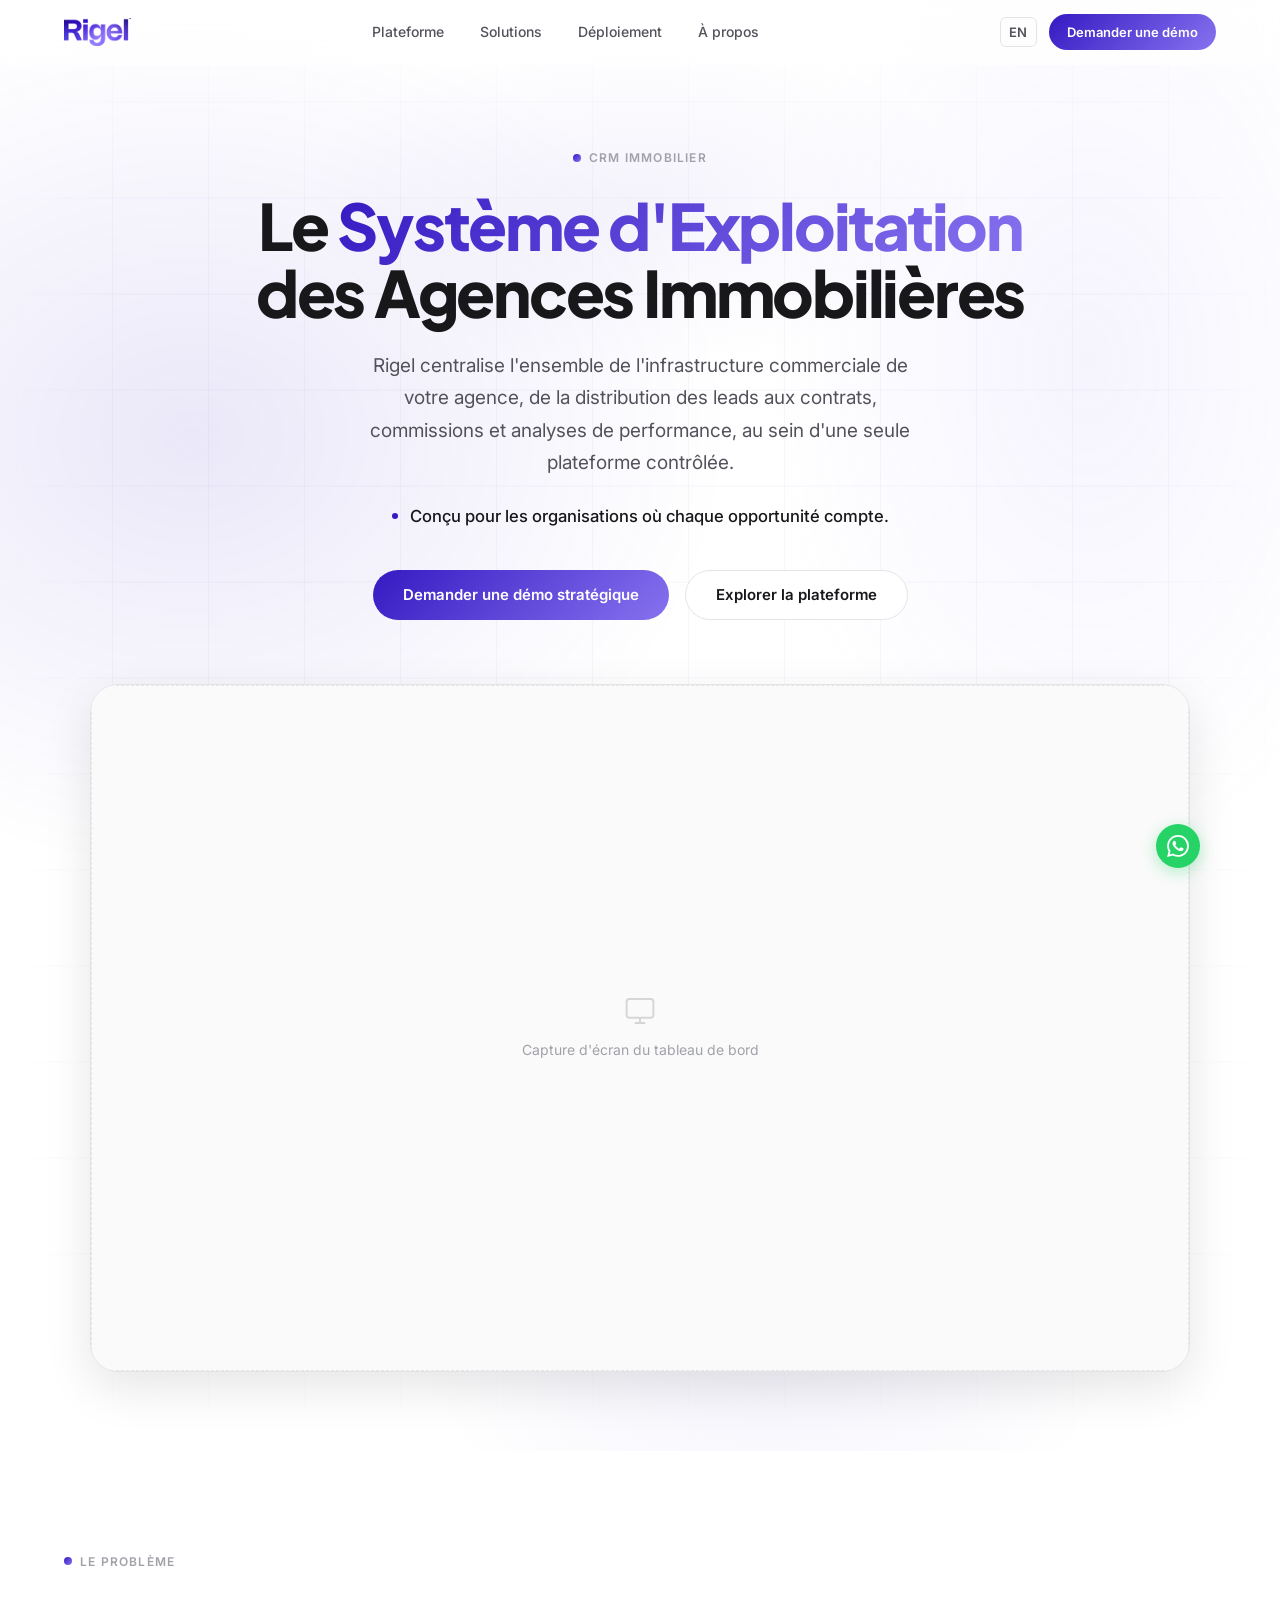
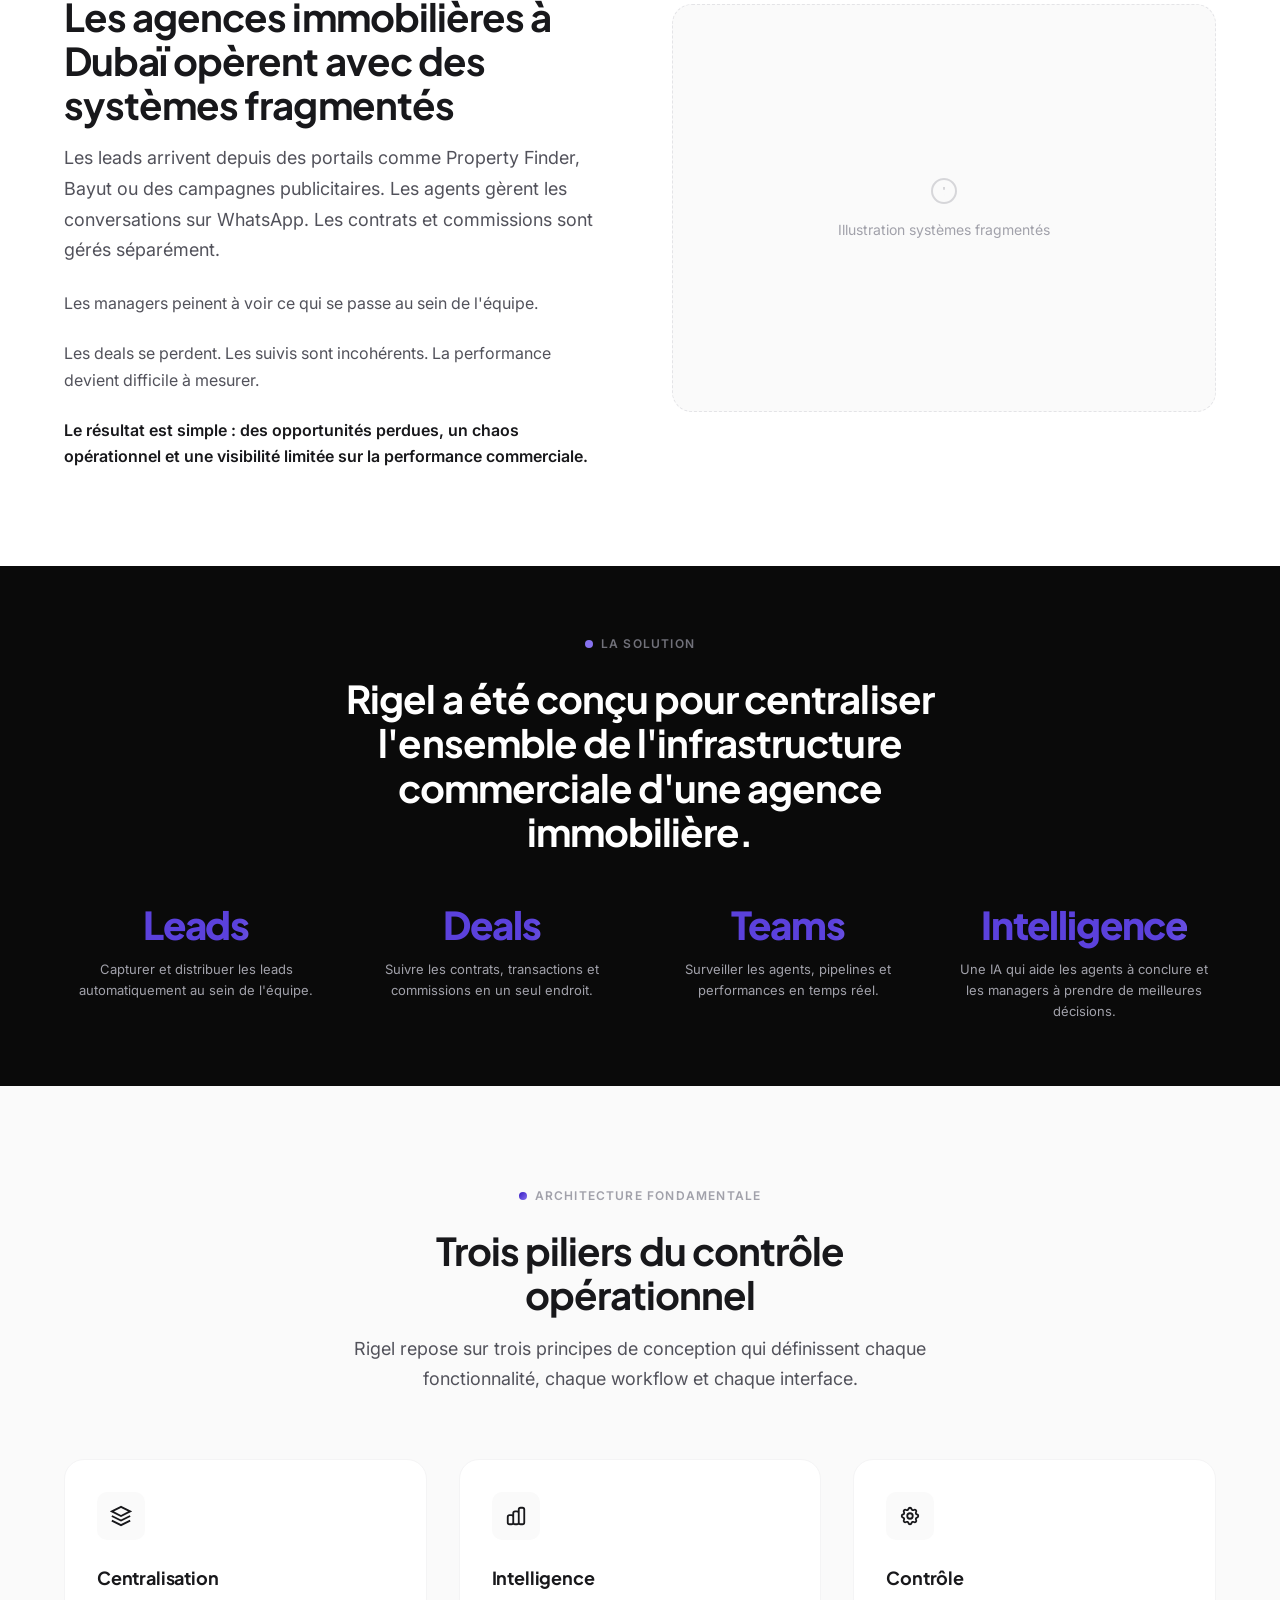
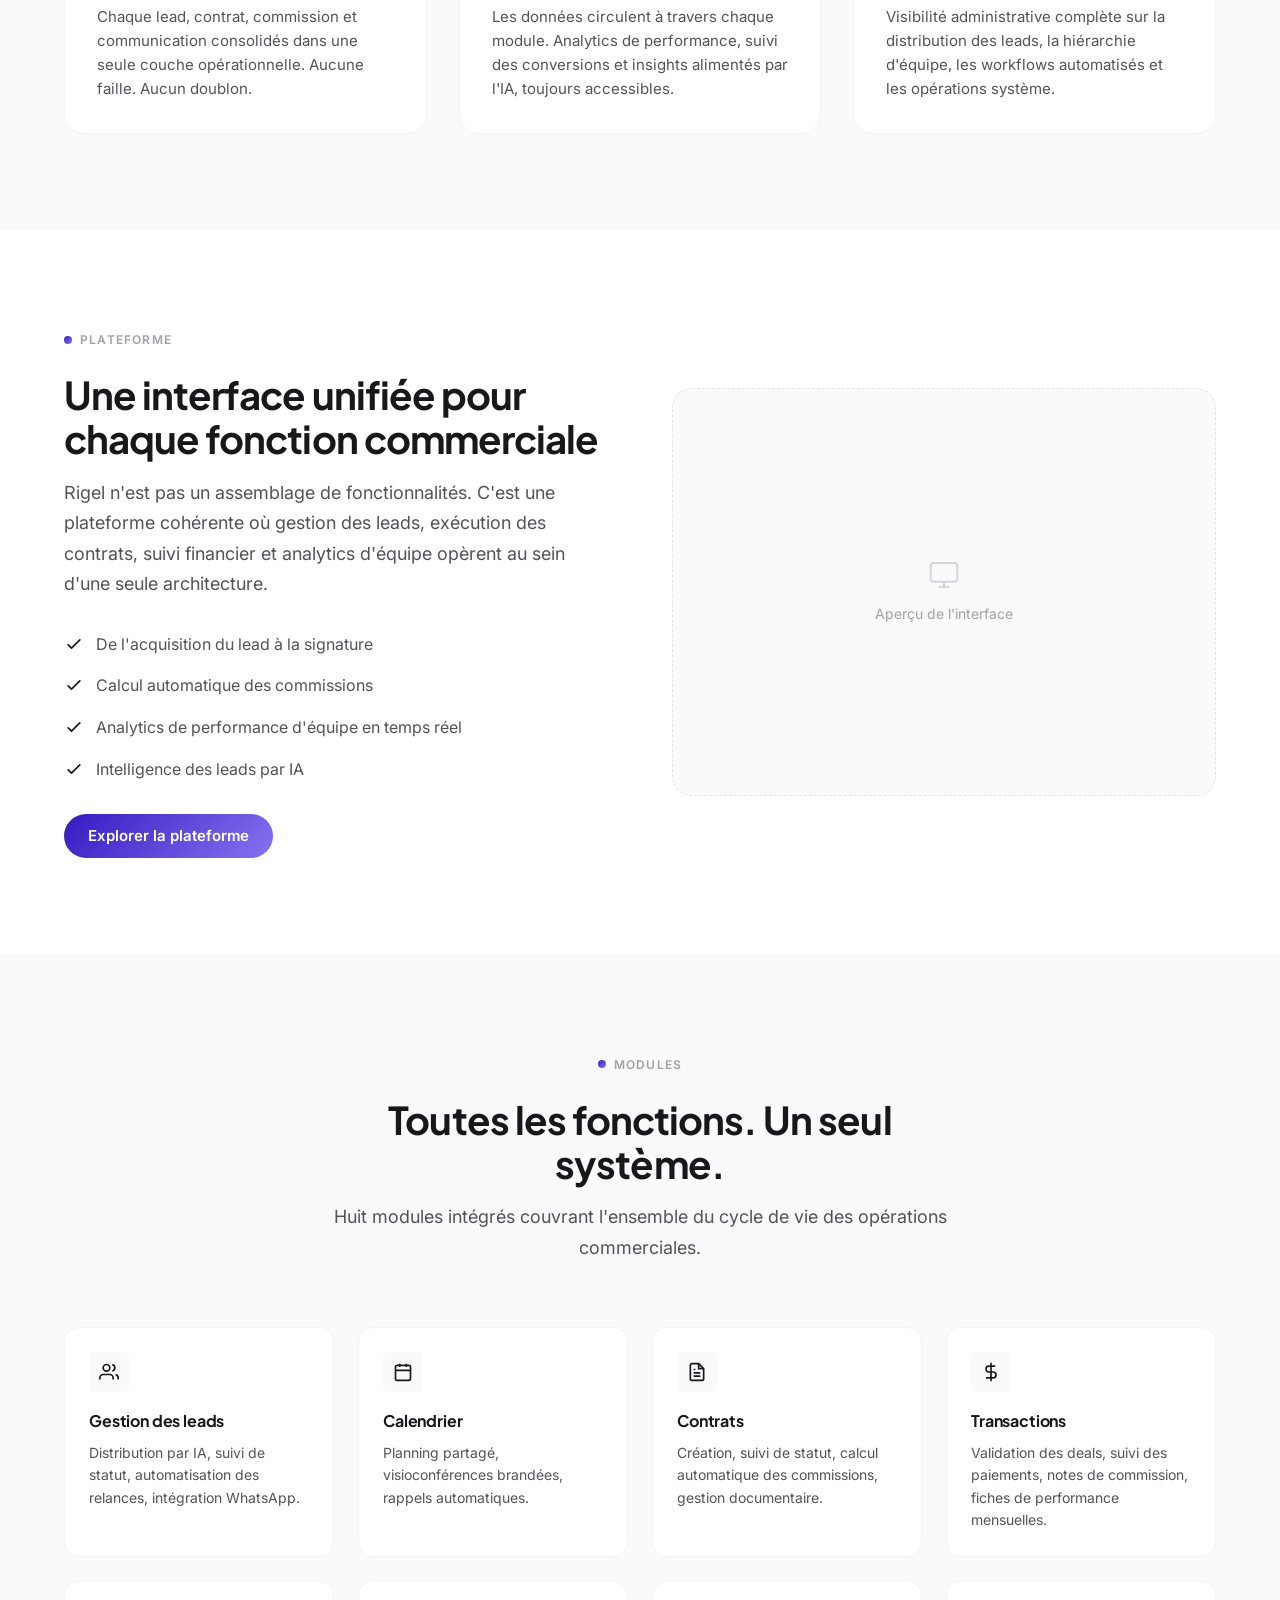
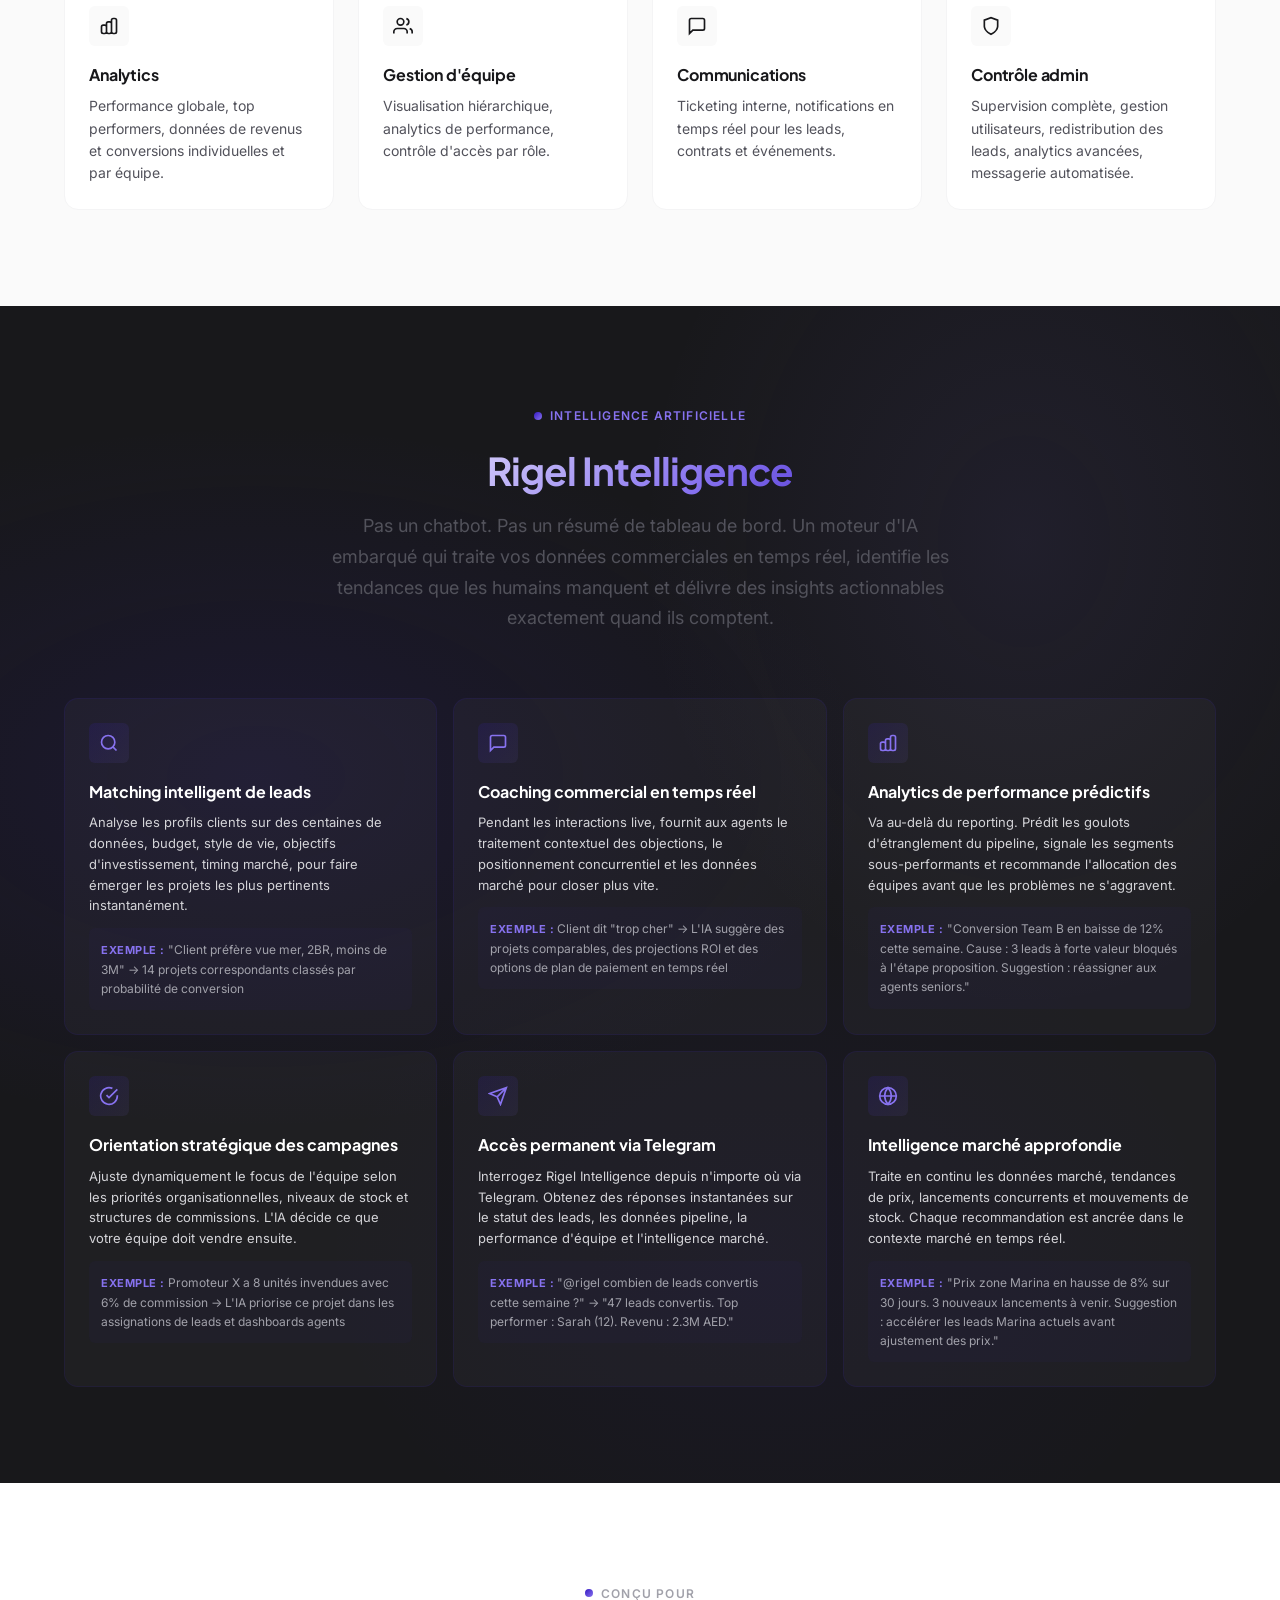
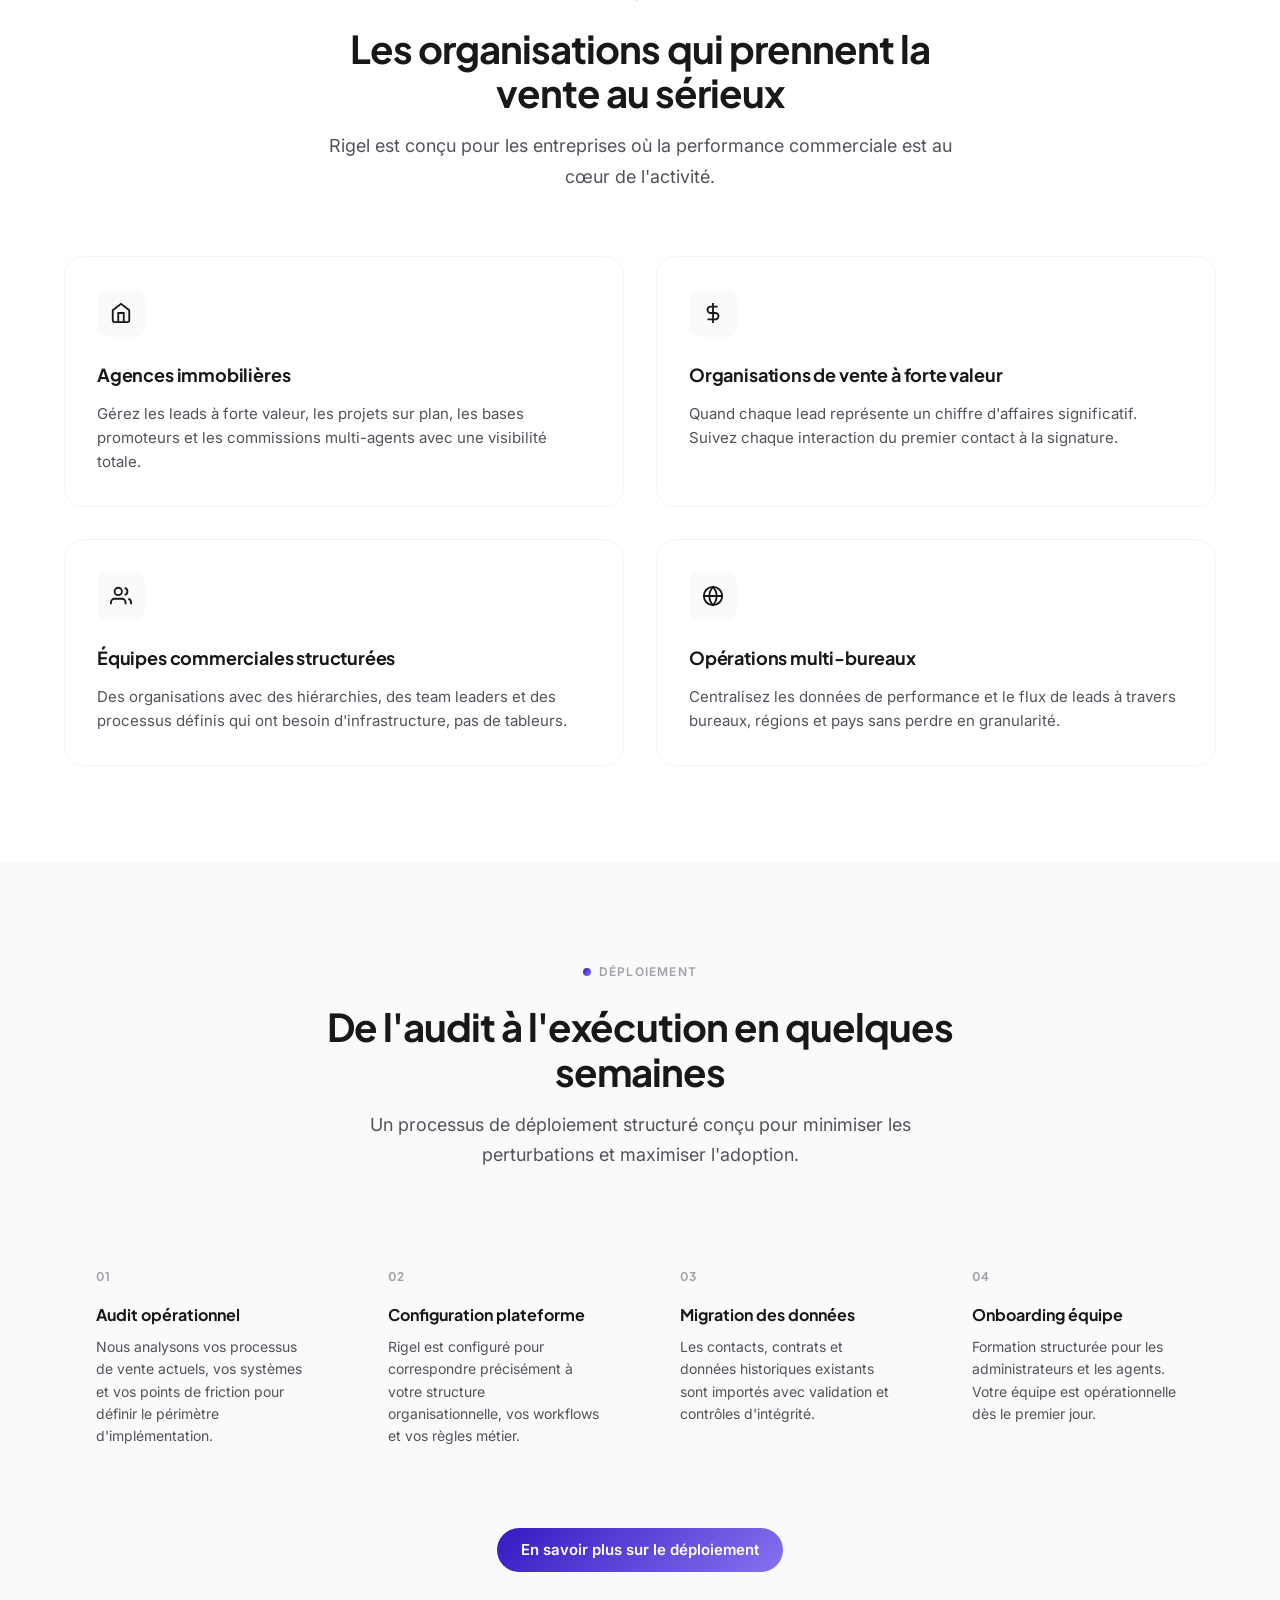
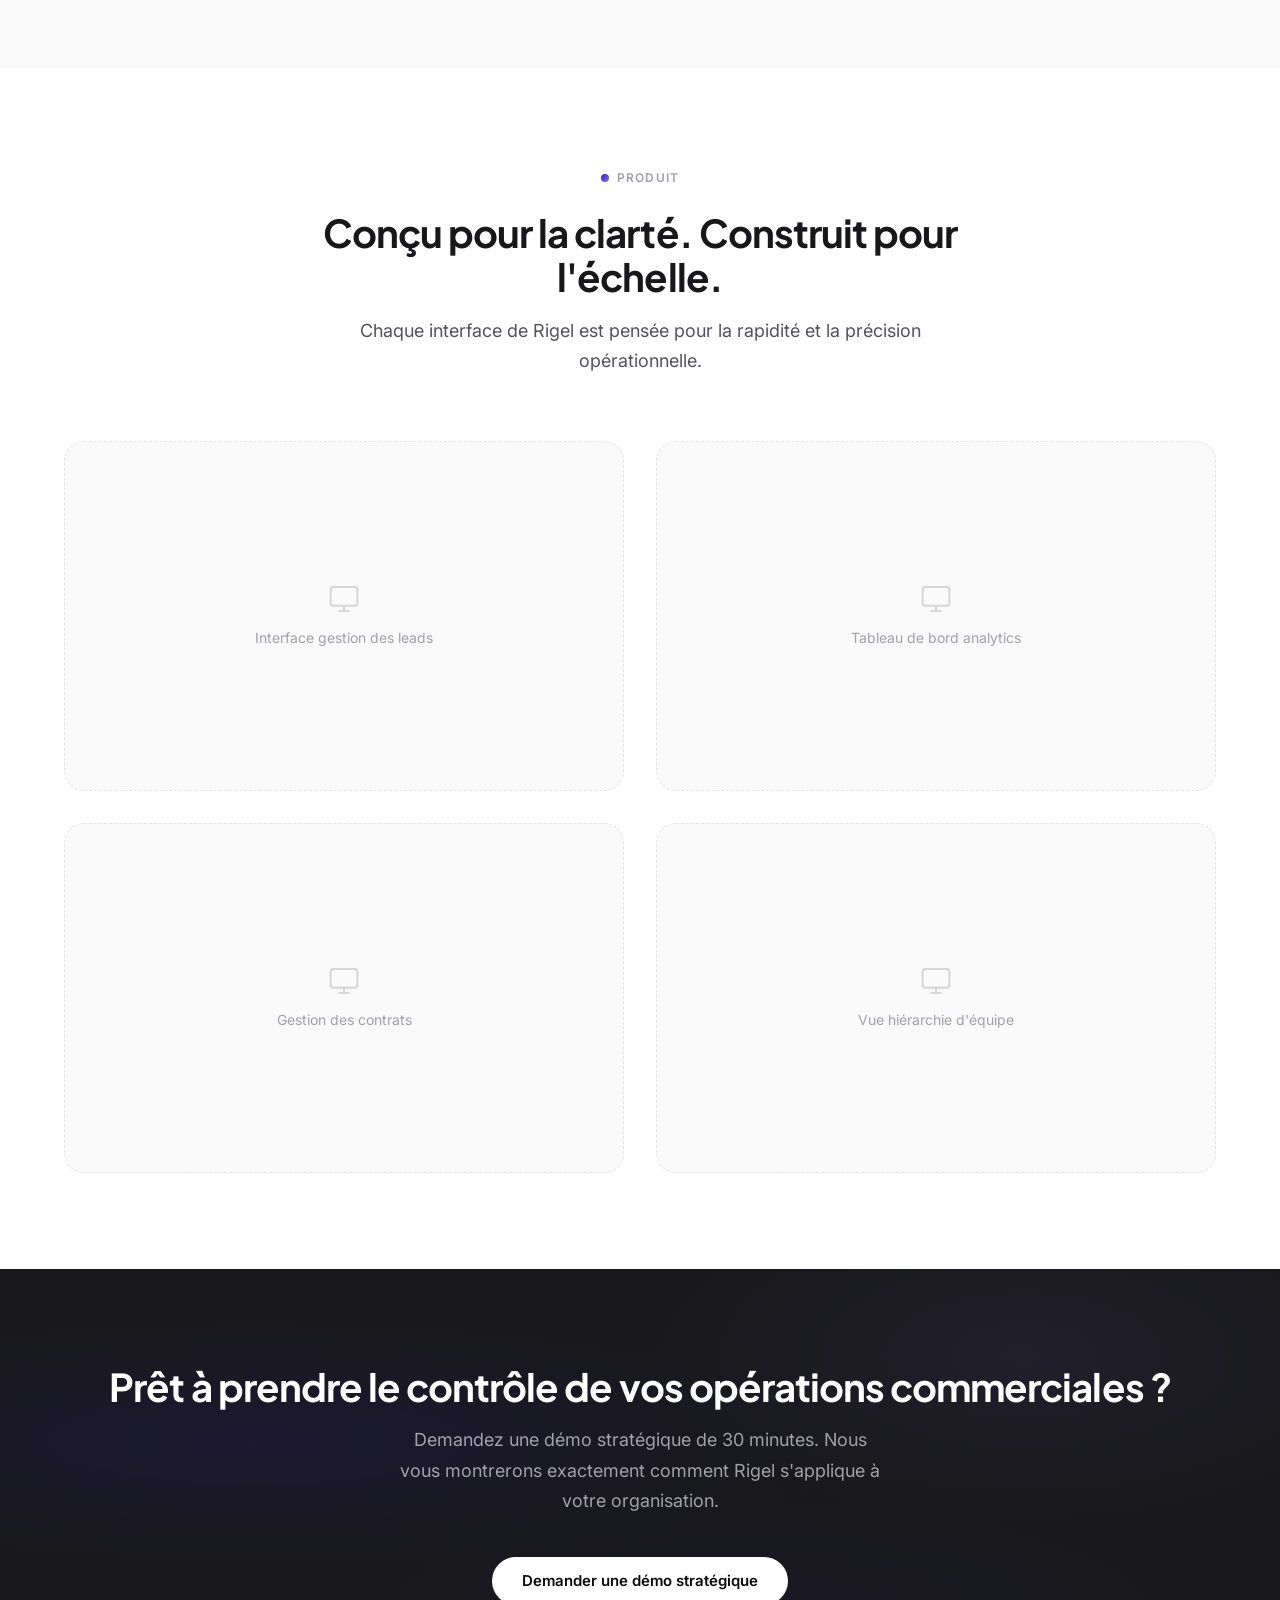
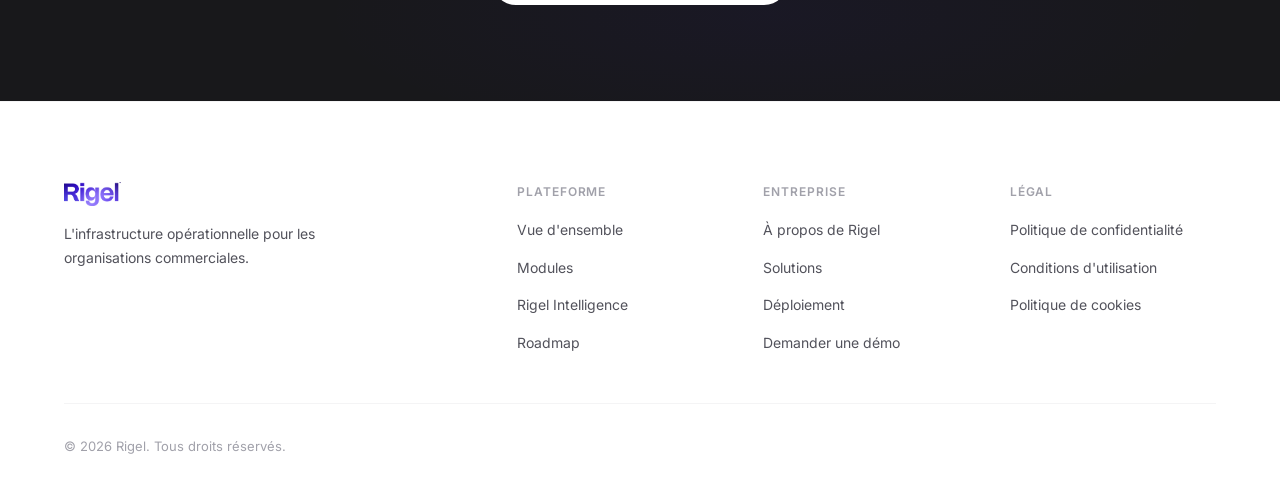
==== fr/index.html @ 0160a2c1 "Initial commit: Rigel CRM website (EN + FR)" ====
<!DOCTYPE html>
<html lang="fr">
<head>
  <meta charset="UTF-8">
  <meta name="viewport" content="width=device-width, initial-scale=1.0">
  <meta name="description" content="Rigel, L'infrastructure opérationnelle pour les organisations commerciales. Centralisez leads, contrats, analytics et performance d'équipe.">
  <meta name="theme-color" content="#0A0A0A">
  <meta property="og:title" content="Rigel, Plateforme d'opérations commerciales">
  <meta property="og:description" content="Le système d'exploitation des équipes commerciales. Centralisez leads, contrats, analytics et performance d'équipe.">
  <meta property="og:type" content="website">
  <meta property="og:url" content="https://rigel.io/fr/">
  <meta property="og:image" content="https://rigel.io/assets/images/og-image.png">
  <meta name="twitter:card" content="summary_large_image">
  <link rel="canonical" href="https://rigel.io/fr/">
  <link rel="alternate" hreflang="en" href="https://rigel.io/">
  <link rel="alternate" hreflang="fr" href="https://rigel.io/fr/">
  <title>Rigel, Plateforme d'opérations commerciales</title>
  <link rel="icon" href="../assets/images/favicon.svg" type="image/svg+xml">
  <link rel="preconnect" href="https://fonts.googleapis.com">
  <link rel="preconnect" href="https://fonts.gstatic.com" crossorigin>
  <link href="https://fonts.googleapis.com/css2?family=Inter:wght@300;400;500;600;700&family=Plus+Jakarta+Sans:wght@500;600;700;800&display=swap" rel="stylesheet">
  <link rel="stylesheet" href="../css/styles.css">
</head>
<body>

  <a href="#main" class="skip-link">Aller au contenu</a>
  <div class="scroll-progress" aria-hidden="true"></div>

  <nav class="nav">
    <div class="nav__inner">
      <a href="index.html" class="nav__logo">
        <img src="../assets/images/logo-rigel.png" alt="Rigel" class="nav__logo-img">
      </a>
      <div class="nav__links">
        <a href="platform.html" class="nav__link">Plateforme</a>
        <a href="solutions.html" class="nav__link">Solutions</a>
        <a href="deployment.html" class="nav__link">Déploiement</a>
        <a href="about.html" class="nav__link">À propos</a>
      </div>
      <div class="nav__actions">
        <a href="../index.html" class="nav__lang" aria-label="English">EN</a>
        <a href="demo.html" class="btn btn--primary btn--sm">Demander une démo</a>
        <button class="nav__burger" aria-label="Menu">
          <span></span><span></span><span></span>
        </button>
      </div>
    </div>
    <div class="nav__mobile">
      <a href="index.html" class="nav__mobile-link">Accueil</a>
      <a href="platform.html" class="nav__mobile-link">Plateforme</a>
      <a href="solutions.html" class="nav__mobile-link">Solutions</a>
      <a href="deployment.html" class="nav__mobile-link">Déploiement</a>
      <a href="about.html" class="nav__mobile-link">À propos</a>
      <div class="nav__mobile-actions">
        <a href="../index.html" class="btn btn--outline btn--full">English</a>
        <a href="demo.html" class="btn btn--primary btn--full">Demander une démo</a>
      </div>
    </div>
  </nav>

  <main id="main">

  <section class="hero">
    <div class="container">
      <div class="tag fade-in">CRM Immobilier</div>
      <h1 class="t-display hero__title fade-in">Le <span class="text-gradient">Système d'Exploitation</span><br>des Agences Immobilières</h1>
      <p class="hero__subtitle fade-in">Rigel centralise l'ensemble de l'infrastructure commerciale de votre agence, de la distribution des leads aux contrats, commissions et analyses de performance, au sein d'une seule plateforme contrôlée.</p>
      <ul class="hero__points fade-in">
        <li>Conçu pour les organisations où chaque opportunité compte.</li>
      </ul>
      <div class="hero__actions fade-in">
        <a href="demo.html" class="btn btn--primary btn--lg">Demander une démo stratégique</a>
        <a href="platform.html" class="btn btn--outline btn--lg">Explorer la plateforme</a>
      </div>
      <div class="hero__visual fade-in">
        <div class="visual-placeholder">
          <svg fill="none" stroke="currentColor" stroke-width="1.5" viewBox="0 0 24 24"><rect x="2" y="3" width="20" height="14" rx="2"/><path d="M8 21h8M12 17v4"/></svg>
          <span>Capture d'écran du tableau de bord</span>
        </div>
      </div>
    </div>
  </section>

  <section class="section">
    <div class="container">
      <div class="split">
        <div class="split__content fade-in-left">
          <div class="tag">Le problème</div>
          <h2 class="t-h2 mb-4">Les agences immobilières à Dubaï opèrent avec des systèmes fragmentés</h2>
          <p class="t-body-lg mb-6">Les leads arrivent depuis des portails comme Property Finder, Bayut ou des campagnes publicitaires. Les agents gèrent les conversations sur WhatsApp. Les contrats et commissions sont gérés séparément.</p>
          <p class="t-body mb-6">Les managers peinent à voir ce qui se passe au sein de l'équipe.</p>
          <p class="t-body mb-6">Les deals se perdent. Les suivis sont incohérents. La performance devient difficile à mesurer.</p>
          <p class="t-body" style="font-weight:600;color:var(--text-primary);">Le résultat est simple : des opportunités perdues, un chaos opérationnel et une visibilité limitée sur la performance commerciale.</p>
        </div>
        <div class="split__media fade-in-right">
          <div class="visual-placeholder" style="aspect-ratio:4/3;">
            <svg fill="none" stroke="currentColor" stroke-width="1.5" viewBox="0 0 24 24"><path d="M12 9v2m0 4h.01M21 12a9 9 0 11-18 0 9 9 0 0118 0z"/></svg>
            <span>Illustration systèmes fragmentés</span>
          </div>
        </div>
      </div>
    </div>
  </section>

  <section class="section section--dark" style="padding-top:var(--s-16);padding-bottom:var(--s-16);">
    <div class="container">
      <div class="section-header section-header--center fade-in-blur" style="margin-bottom:var(--s-10);">
        <div class="tag" style="justify-content:center;">La solution</div>
        <h2 class="t-h2" style="color:var(--white);">Rigel a été conçu pour centraliser l'ensemble de l'infrastructure commerciale d'une agence immobilière.</h2>
      </div>
      <div class="stats fade-in">
        <div class="stats__item">
          <span class="stats__number">Leads</span>
          <span class="stats__label">Capturer et distribuer les leads automatiquement au sein de l'équipe.</span>
        </div>
        <div class="stats__item">
          <span class="stats__number">Deals</span>
          <span class="stats__label">Suivre les contrats, transactions et commissions en un seul endroit.</span>
        </div>
        <div class="stats__item">
          <span class="stats__number">Teams</span>
          <span class="stats__label">Surveiller les agents, pipelines et performances en temps réel.</span>
        </div>
        <div class="stats__item">
          <span class="stats__number">Intelligence</span>
          <span class="stats__label">Une IA qui aide les agents à conclure et les managers à prendre de meilleures décisions.</span>
        </div>
      </div>
    </div>
  </section>

  <section class="section section--soft">
    <div class="container">
      <div class="section-header section-header--center fade-in-blur">
        <div class="tag" style="justify-content:center;">Architecture fondamentale</div>
        <h2 class="t-h2">Trois piliers du contrôle opérationnel</h2>
        <p class="t-body-lg">Rigel repose sur trois principes de conception qui définissent chaque fonctionnalité, chaque workflow et chaque interface.</p>
      </div>
      <div class="grid grid--3 stagger-children">
        <div class="card fade-in-delay-1">
          <div class="card__icon">
            <svg fill="none" stroke="currentColor" stroke-width="2" viewBox="0 0 24 24"><path d="M12 2L2 7l10 5 10-5-10-5zM2 17l10 5 10-5M2 12l10 5 10-5"/></svg>
          </div>
          <h3 class="card__title">Centralisation</h3>
          <p class="card__text">Chaque lead, contrat, commission et communication consolidés dans une seule couche opérationnelle. Aucune faille. Aucun doublon.</p>
        </div>
        <div class="card fade-in-delay-2">
          <div class="card__icon">
            <svg fill="none" stroke="currentColor" stroke-width="2" viewBox="0 0 24 24"><path d="M9 19v-6a2 2 0 00-2-2H5a2 2 0 00-2 2v6a2 2 0 002 2h2a2 2 0 002-2zm0 0V9a2 2 0 012-2h2a2 2 0 012 2v10m-6 0a2 2 0 002 2h2a2 2 0 002-2m0 0V5a2 2 0 012-2h2a2 2 0 012 2v14a2 2 0 01-2 2h-2a2 2 0 01-2-2z"/></svg>
          </div>
          <h3 class="card__title">Intelligence</h3>
          <p class="card__text">Les données circulent à travers chaque module. Analytics de performance, suivi des conversions et insights alimentés par l'IA, toujours accessibles.</p>
        </div>
        <div class="card fade-in-delay-3">
          <div class="card__icon">
            <svg fill="none" stroke="currentColor" stroke-width="2" viewBox="0 0 24 24"><path d="M10.325 4.317c.426-1.756 2.924-1.756 3.35 0a1.724 1.724 0 002.573 1.066c1.543-.94 3.31.826 2.37 2.37a1.724 1.724 0 001.066 2.573c1.756.426 1.756 2.924 0 3.35a1.724 1.724 0 00-1.066 2.573c.94 1.543-.826 3.31-2.37 2.37a1.724 1.724 0 00-2.573 1.066c-.426 1.756-2.924 1.756-3.35 0a1.724 1.724 0 00-2.573-1.066c-1.543.94-3.31-.826-2.37-2.37a1.724 1.724 0 00-1.066-2.573c-1.756-.426-1.756-2.924 0-3.35a1.724 1.724 0 001.066-2.573c-.94-1.543.826-3.31 2.37-2.37.996.608 2.296.07 2.572-1.065z"/><circle cx="12" cy="12" r="3"/></svg>
          </div>
          <h3 class="card__title">Contrôle</h3>
          <p class="card__text">Visibilité administrative complète sur la distribution des leads, la hiérarchie d'équipe, les workflows automatisés et les opérations système.</p>
        </div>
      </div>
    </div>
  </section>

  <section class="section">
    <div class="container">
      <div class="split split--reverse">
        <div class="split__content fade-in-right">
          <div class="tag">Plateforme</div>
          <h2 class="t-h2 mb-4">Une interface unifiée pour chaque fonction commerciale</h2>
          <p class="t-body-lg mb-8">Rigel n'est pas un assemblage de fonctionnalités. C'est une plateforme cohérente où gestion des leads, exécution des contrats, suivi financier et analytics d'équipe opèrent au sein d'une seule architecture.</p>
          <ul class="feature-list">
            <li><svg class="feature-list__check" fill="none" stroke="currentColor" viewBox="0 0 24 24"><path stroke-linecap="round" stroke-linejoin="round" stroke-width="2" d="M5 13l4 4L19 7"/></svg>De l'acquisition du lead à la signature</li>
            <li><svg class="feature-list__check" fill="none" stroke="currentColor" viewBox="0 0 24 24"><path stroke-linecap="round" stroke-linejoin="round" stroke-width="2" d="M5 13l4 4L19 7"/></svg>Calcul automatique des commissions</li>
            <li><svg class="feature-list__check" fill="none" stroke="currentColor" viewBox="0 0 24 24"><path stroke-linecap="round" stroke-linejoin="round" stroke-width="2" d="M5 13l4 4L19 7"/></svg>Analytics de performance d'équipe en temps réel</li>
            <li><svg class="feature-list__check" fill="none" stroke="currentColor" viewBox="0 0 24 24"><path stroke-linecap="round" stroke-linejoin="round" stroke-width="2" d="M5 13l4 4L19 7"/></svg>Intelligence des leads par IA</li>
          </ul>
          <div class="mt-8">
            <a href="platform.html" class="btn btn--primary">Explorer la plateforme</a>
          </div>
        </div>
        <div class="split__media fade-in-left">
          <div class="visual-placeholder" style="aspect-ratio:4/3;">
            <svg fill="none" stroke="currentColor" stroke-width="1.5" viewBox="0 0 24 24"><rect x="2" y="3" width="20" height="14" rx="2"/><path d="M8 21h8M12 17v4"/></svg>
            <span>Aperçu de l'interface</span>
          </div>
        </div>
      </div>
    </div>
  </section>

  <section class="section section--soft">
    <div class="container">
      <div class="section-header section-header--center fade-in-blur">
        <div class="tag" style="justify-content:center;">Modules</div>
        <h2 class="t-h2">Toutes les fonctions. Un seul système.</h2>
        <p class="t-body-lg">Huit modules intégrés couvrant l'ensemble du cycle de vie des opérations commerciales.</p>
      </div>
      <div class="grid grid--4 stagger-children">
        <div class="module-card">
          <div class="module-card__icon"><svg fill="none" stroke="currentColor" stroke-width="2" viewBox="0 0 24 24"><path d="M17 21v-2a4 4 0 00-4-4H5a4 4 0 00-4 4v2"/><circle cx="9" cy="7" r="4"/><path d="M23 21v-2a4 4 0 00-3-3.87M16 3.13a4 4 0 010 7.75"/></svg></div>
          <h4 class="module-card__title">Gestion des leads</h4>
          <p class="module-card__text">Distribution par IA, suivi de statut, automatisation des relances, intégration WhatsApp.</p>
        </div>
        <div class="module-card">
          <div class="module-card__icon"><svg fill="none" stroke="currentColor" stroke-width="2" viewBox="0 0 24 24"><rect x="3" y="4" width="18" height="18" rx="2"/><path d="M16 2v4M8 2v4M3 10h18"/></svg></div>
          <h4 class="module-card__title">Calendrier</h4>
          <p class="module-card__text">Planning partagé, visioconférences brandées, rappels automatiques.</p>
        </div>
        <div class="module-card">
          <div class="module-card__icon"><svg fill="none" stroke="currentColor" stroke-width="2" viewBox="0 0 24 24"><path d="M14 2H6a2 2 0 00-2 2v16a2 2 0 002 2h12a2 2 0 002-2V8z"/><path d="M14 2v6h6M16 13H8M16 17H8M10 9H8"/></svg></div>
          <h4 class="module-card__title">Contrats</h4>
          <p class="module-card__text">Création, suivi de statut, calcul automatique des commissions, gestion documentaire.</p>
        </div>
        <div class="module-card">
          <div class="module-card__icon"><svg fill="none" stroke="currentColor" stroke-width="2" viewBox="0 0 24 24"><path d="M12 1v22M17 5H9.5a3.5 3.5 0 000 7h5a3.5 3.5 0 010 7H6"/></svg></div>
          <h4 class="module-card__title">Transactions</h4>
          <p class="module-card__text">Validation des deals, suivi des paiements, notes de commission, fiches de performance mensuelles.</p>
        </div>
        <div class="module-card">
          <div class="module-card__icon"><svg fill="none" stroke="currentColor" stroke-width="2" viewBox="0 0 24 24"><path d="M9 19v-6a2 2 0 00-2-2H5a2 2 0 00-2 2v6a2 2 0 002 2h2a2 2 0 002-2zm0 0V9a2 2 0 012-2h2a2 2 0 012 2v10m-6 0a2 2 0 002 2h2a2 2 0 002-2m0 0V5a2 2 0 012-2h2a2 2 0 012 2v14a2 2 0 01-2 2h-2a2 2 0 01-2-2z"/></svg></div>
          <h4 class="module-card__title">Analytics</h4>
          <p class="module-card__text">Performance globale, top performers, données de revenus et conversions individuelles et par équipe.</p>
        </div>
        <div class="module-card">
          <div class="module-card__icon"><svg fill="none" stroke="currentColor" stroke-width="2" viewBox="0 0 24 24"><path d="M17 21v-2a4 4 0 00-4-4H5a4 4 0 00-4 4v2"/><circle cx="9" cy="7" r="4"/><path d="M23 21v-2a4 4 0 00-3-3.87M16 3.13a4 4 0 010 7.75"/></svg></div>
          <h4 class="module-card__title">Gestion d'équipe</h4>
          <p class="module-card__text">Visualisation hiérarchique, analytics de performance, contrôle d'accès par rôle.</p>
        </div>
        <div class="module-card">
          <div class="module-card__icon"><svg fill="none" stroke="currentColor" stroke-width="2" viewBox="0 0 24 24"><path d="M21 15a2 2 0 01-2 2H7l-4 4V5a2 2 0 012-2h14a2 2 0 012 2z"/></svg></div>
          <h4 class="module-card__title">Communications</h4>
          <p class="module-card__text">Ticketing interne, notifications en temps réel pour les leads, contrats et événements.</p>
        </div>
        <div class="module-card">
          <div class="module-card__icon"><svg fill="none" stroke="currentColor" stroke-width="2" viewBox="0 0 24 24"><path d="M12 22s8-4 8-10V5l-8-3-8 3v7c0 6 8 10 8 10z"/></svg></div>
          <h4 class="module-card__title">Contrôle admin</h4>
          <p class="module-card__text">Supervision complète, gestion utilisateurs, redistribution des leads, analytics avancées, messagerie automatisée.</p>
        </div>
      </div>
    </div>
  </section>

  <!-- ========== 6. AI, RIGEL INTELLIGENCE ========== -->
  <section class="section ai-section">
    <div class="ai-section__glow" aria-hidden="true"></div>
    <div class="container">
      <div class="section-header section-header--center fade-in-blur">
        <div class="tag tag--ai" style="justify-content:center;">Intelligence artificielle</div>
        <h2 class="t-h2 ai-title">Rigel Intelligence</h2>
        <p class="t-body-lg" style="max-width:640px;margin-inline:auto;">Pas un chatbot. Pas un résumé de tableau de bord. Un moteur d'IA embarqué qui traite vos données commerciales en temps réel, identifie les tendances que les humains manquent et délivre des insights actionnables exactement quand ils comptent.</p>
      </div>

      <!-- Capacités IA -->
      <div class="ai-grid stagger-children">
        <div class="ai-card">
          <div class="ai-card__icon">
            <svg fill="none" stroke="currentColor" stroke-width="2" viewBox="0 0 24 24"><circle cx="11" cy="11" r="8"/><path d="M21 21l-4.35-4.35"/></svg>
          </div>
          <h4 class="ai-card__title">Matching intelligent de leads</h4>
          <p class="ai-card__text">Analyse les profils clients sur des centaines de données, budget, style de vie, objectifs d'investissement, timing marché, pour faire émerger les projets les plus pertinents instantanément.</p>
          <div class="ai-card__example">
            <span>Exemple :</span> "Client préfère vue mer, 2BR, moins de 3M" → 14 projets correspondants classés par probabilité de conversion
          </div>
        </div>
        <div class="ai-card">
          <div class="ai-card__icon">
            <svg fill="none" stroke="currentColor" stroke-width="2" viewBox="0 0 24 24"><path d="M21 15a2 2 0 01-2 2H7l-4 4V5a2 2 0 012-2h14a2 2 0 012 2z"/></svg>
          </div>
          <h4 class="ai-card__title">Coaching commercial en temps réel</h4>
          <p class="ai-card__text">Pendant les interactions live, fournit aux agents le traitement contextuel des objections, le positionnement concurrentiel et les données marché pour closer plus vite.</p>
          <div class="ai-card__example">
            <span>Exemple :</span> Client dit "trop cher" → L'IA suggère des projets comparables, des projections ROI et des options de plan de paiement en temps réel
          </div>
        </div>
        <div class="ai-card">
          <div class="ai-card__icon">
            <svg fill="none" stroke="currentColor" stroke-width="2" viewBox="0 0 24 24"><path d="M9 19v-6a2 2 0 00-2-2H5a2 2 0 00-2 2v6a2 2 0 002 2h2a2 2 0 002-2zm0 0V9a2 2 0 012-2h2a2 2 0 012 2v10m-6 0a2 2 0 002 2h2a2 2 0 002-2m0 0V5a2 2 0 012-2h2a2 2 0 012 2v14a2 2 0 01-2 2h-2a2 2 0 01-2-2z"/></svg>
          </div>
          <h4 class="ai-card__title">Analytics de performance prédictifs</h4>
          <p class="ai-card__text">Va au-delà du reporting. Prédit les goulots d'étranglement du pipeline, signale les segments sous-performants et recommande l'allocation des équipes avant que les problèmes ne s'aggravent.</p>
          <div class="ai-card__example">
            <span>Exemple :</span> "Conversion Team B en baisse de 12% cette semaine. Cause : 3 leads à forte valeur bloqués à l'étape proposition. Suggestion : réassigner aux agents seniors."
          </div>
        </div>
        <div class="ai-card">
          <div class="ai-card__icon">
            <svg fill="none" stroke="currentColor" stroke-width="2" viewBox="0 0 24 24"><path d="M22 11.08V12a10 10 0 11-5.93-9.14"/><path d="M22 4L12 14.01l-3-3"/></svg>
          </div>
          <h4 class="ai-card__title">Orientation stratégique des campagnes</h4>
          <p class="ai-card__text">Ajuste dynamiquement le focus de l'équipe selon les priorités organisationnelles, niveaux de stock et structures de commissions. L'IA décide ce que votre équipe doit vendre ensuite.</p>
          <div class="ai-card__example">
            <span>Exemple :</span> Promoteur X a 8 unités invendues avec 6% de commission → L'IA priorise ce projet dans les assignations de leads et dashboards agents
          </div>
        </div>
        <div class="ai-card">
          <div class="ai-card__icon">
            <svg fill="none" stroke="currentColor" stroke-width="2" viewBox="0 0 24 24"><path d="M22 2L11 13M22 2l-7 20-4-9-9-4 20-7z"/></svg>
          </div>
          <h4 class="ai-card__title">Accès permanent via Telegram</h4>
          <p class="ai-card__text">Interrogez Rigel Intelligence depuis n'importe où via Telegram. Obtenez des réponses instantanées sur le statut des leads, les données pipeline, la performance d'équipe et l'intelligence marché.</p>
          <div class="ai-card__example">
            <span>Exemple :</span> "@rigel combien de leads convertis cette semaine ?" → "47 leads convertis. Top performer : Sarah (12). Revenu : 2.3M AED."
          </div>
        </div>
        <div class="ai-card">
          <div class="ai-card__icon">
            <svg fill="none" stroke="currentColor" stroke-width="2" viewBox="0 0 24 24"><circle cx="12" cy="12" r="10"/><path d="M2 12h20M12 2a15.3 15.3 0 014 10 15.3 15.3 0 01-4 10 15.3 15.3 0 01-4-10 15.3 15.3 0 014-10z"/></svg>
          </div>
          <h4 class="ai-card__title">Intelligence marché approfondie</h4>
          <p class="ai-card__text">Traite en continu les données marché, tendances de prix, lancements concurrents et mouvements de stock. Chaque recommandation est ancrée dans le contexte marché en temps réel.</p>
          <div class="ai-card__example">
            <span>Exemple :</span> "Prix zone Marina en hausse de 8% sur 30 jours. 3 nouveaux lancements à venir. Suggestion : accélérer les leads Marina actuels avant ajustement des prix."
          </div>
        </div>
      </div>
    </div>
  </section>

  <section class="section">
    <div class="container">
      <div class="section-header section-header--center fade-in-blur">
        <div class="tag" style="justify-content:center;">Conçu pour</div>
        <h2 class="t-h2">Les organisations qui prennent la vente au sérieux</h2>
        <p class="t-body-lg">Rigel est conçu pour les entreprises où la performance commerciale est au cœur de l'activité.</p>
      </div>
      <div class="grid grid--2 stagger-children">
        <div class="card">
          <div class="card__icon"><svg fill="none" stroke="currentColor" stroke-width="2" viewBox="0 0 24 24"><path d="M3 9l9-7 9 7v11a2 2 0 01-2 2H5a2 2 0 01-2-2z"/><polyline points="9 22 9 12 15 12 15 22"/></svg></div>
          <h3 class="card__title">Agences immobilières</h3>
          <p class="card__text">Gérez les leads à forte valeur, les projets sur plan, les bases promoteurs et les commissions multi-agents avec une visibilité totale.</p>
        </div>
        <div class="card">
          <div class="card__icon"><svg fill="none" stroke="currentColor" stroke-width="2" viewBox="0 0 24 24"><path d="M12 1v22M17 5H9.5a3.5 3.5 0 000 7h5a3.5 3.5 0 010 7H6"/></svg></div>
          <h3 class="card__title">Organisations de vente à forte valeur</h3>
          <p class="card__text">Quand chaque lead représente un chiffre d'affaires significatif. Suivez chaque interaction du premier contact à la signature.</p>
        </div>
        <div class="card">
          <div class="card__icon"><svg fill="none" stroke="currentColor" stroke-width="2" viewBox="0 0 24 24"><path d="M17 21v-2a4 4 0 00-4-4H5a4 4 0 00-4 4v2"/><circle cx="9" cy="7" r="4"/><path d="M23 21v-2a4 4 0 00-3-3.87M16 3.13a4 4 0 010 7.75"/></svg></div>
          <h3 class="card__title">Équipes commerciales structurées</h3>
          <p class="card__text">Des organisations avec des hiérarchies, des team leaders et des processus définis qui ont besoin d'infrastructure, pas de tableurs.</p>
        </div>
        <div class="card">
          <div class="card__icon"><svg fill="none" stroke="currentColor" stroke-width="2" viewBox="0 0 24 24"><circle cx="12" cy="12" r="10"/><path d="M2 12h20M12 2a15.3 15.3 0 014 10 15.3 15.3 0 01-4 10 15.3 15.3 0 01-4-10 15.3 15.3 0 014-10z"/></svg></div>
          <h3 class="card__title">Opérations multi-bureaux</h3>
          <p class="card__text">Centralisez les données de performance et le flux de leads à travers bureaux, régions et pays sans perdre en granularité.</p>
        </div>
      </div>
    </div>
  </section>

  <section class="section section--soft">
    <div class="container">
      <div class="section-header section-header--center fade-in-blur">
        <div class="tag" style="justify-content:center;">Déploiement</div>
        <h2 class="t-h2">De l'audit à l'exécution en quelques semaines</h2>
        <p class="t-body-lg">Un processus de déploiement structuré conçu pour minimiser les perturbations et maximiser l'adoption.</p>
      </div>
      <div class="process stagger-children">
        <div class="process__step">
          <h4 class="process__title">Audit opérationnel</h4>
          <p class="process__text">Nous analysons vos processus de vente actuels, vos systèmes et vos points de friction pour définir le périmètre d'implémentation.</p>
        </div>
        <div class="process__step">
          <h4 class="process__title">Configuration plateforme</h4>
          <p class="process__text">Rigel est configuré pour correspondre précisément à votre structure organisationnelle, vos workflows et vos règles métier.</p>
        </div>
        <div class="process__step">
          <h4 class="process__title">Migration des données</h4>
          <p class="process__text">Les contacts, contrats et données historiques existants sont importés avec validation et contrôles d'intégrité.</p>
        </div>
        <div class="process__step">
          <h4 class="process__title">Onboarding équipe</h4>
          <p class="process__text">Formation structurée pour les administrateurs et les agents. Votre équipe est opérationnelle dès le premier jour.</p>
        </div>
      </div>
      <div class="text-center mt-12 fade-in">
        <a href="deployment.html" class="btn btn--primary">En savoir plus sur le déploiement</a>
      </div>
    </div>
  </section>

  <section class="section">
    <div class="container">
      <div class="section-header section-header--center fade-in-blur">
        <div class="tag" style="justify-content:center;">Produit</div>
        <h2 class="t-h2">Conçu pour la clarté. Construit pour l'échelle.</h2>
        <p class="t-body-lg">Chaque interface de Rigel est pensée pour la rapidité et la précision opérationnelle.</p>
      </div>
      <div class="grid grid--2 stagger-children">
        <div class="visual-placeholder" style="aspect-ratio:16/10;"><svg fill="none" stroke="currentColor" stroke-width="1.5" viewBox="0 0 24 24"><rect x="2" y="3" width="20" height="14" rx="2"/><path d="M8 21h8M12 17v4"/></svg><span>Interface gestion des leads</span></div>
        <div class="visual-placeholder" style="aspect-ratio:16/10;"><svg fill="none" stroke="currentColor" stroke-width="1.5" viewBox="0 0 24 24"><rect x="2" y="3" width="20" height="14" rx="2"/><path d="M8 21h8M12 17v4"/></svg><span>Tableau de bord analytics</span></div>
        <div class="visual-placeholder" style="aspect-ratio:16/10;"><svg fill="none" stroke="currentColor" stroke-width="1.5" viewBox="0 0 24 24"><rect x="2" y="3" width="20" height="14" rx="2"/><path d="M8 21h8M12 17v4"/></svg><span>Gestion des contrats</span></div>
        <div class="visual-placeholder" style="aspect-ratio:16/10;"><svg fill="none" stroke="currentColor" stroke-width="1.5" viewBox="0 0 24 24"><rect x="2" y="3" width="20" height="14" rx="2"/><path d="M8 21h8M12 17v4"/></svg><span>Vue hiérarchie d'équipe</span></div>
      </div>
    </div>
  </section>

  <section class="cta-section">
    <div class="container fade-in-scale">
      <h2 class="t-h2">Prêt à prendre le contrôle de vos opérations commerciales ?</h2>
      <p class="t-body-lg">Demandez une démo stratégique de 30 minutes. Nous vous montrerons exactement comment Rigel s'applique à votre organisation.</p>
      <a href="demo.html" class="btn btn--white btn--lg">Demander une démo stratégique</a>
    </div>
  </section>

  </main>

  <footer class="footer">
    <div class="container">
      <div class="footer__grid">
        <div class="footer__brand">
          <a href="index.html" class="footer__logo"><img src="../assets/images/logo-rigel.png" alt="Rigel" class="footer__logo-img"></a>
          <p class="footer__desc">L'infrastructure opérationnelle pour les organisations commerciales.</p>
        </div>
        <div>
          <h4 class="footer__col-title">Plateforme</h4>
          <ul class="footer__links">
            <li><a href="platform.html" class="footer__link">Vue d'ensemble</a></li>
            <li><a href="platform.html#modules" class="footer__link">Modules</a></li>
            <li><a href="platform.html#rigel-intelligence" class="footer__link">Rigel Intelligence</a></li>
            <li><a href="platform.html#roadmap" class="footer__link">Roadmap</a></li>
          </ul>
        </div>
        <div>
          <h4 class="footer__col-title">Entreprise</h4>
          <ul class="footer__links">
            <li><a href="about.html" class="footer__link">À propos de Rigel</a></li>
            <li><a href="solutions.html" class="footer__link">Solutions</a></li>
            <li><a href="deployment.html" class="footer__link">Déploiement</a></li>
            <li><a href="demo.html" class="footer__link">Demander une démo</a></li>
          </ul>
        </div>
        <div>
          <h4 class="footer__col-title">Légal</h4>
          <ul class="footer__links">
            <li><a href="legal.html#privacy" class="footer__link">Politique de confidentialité</a></li>
            <li><a href="legal.html#terms" class="footer__link">Conditions d'utilisation</a></li>
            <li><a href="legal.html#cookies" class="footer__link">Politique de cookies</a></li>
          </ul>
        </div>
      </div>
      <div class="footer__bottom">
        <p class="footer__copy">&copy; 2026 Rigel. Tous droits réservés.</p>
      </div>
    </div>
  </footer>

  <a href="https://wa.me/971000000000" target="_blank" rel="noopener" class="whatsapp-btn" aria-label="WhatsApp">
    <svg viewBox="0 0 24 24" fill="currentColor" width="22" height="22"><path d="M17.472 14.382c-.297-.149-1.758-.867-2.03-.967-.273-.099-.471-.148-.67.15-.197.297-.767.966-.94 1.164-.173.199-.347.223-.644.075-.297-.15-1.255-.463-2.39-1.475-.883-.788-1.48-1.761-1.653-2.059-.173-.297-.018-.458.13-.606.134-.133.298-.347.446-.52.149-.174.198-.298.298-.497.099-.198.05-.371-.025-.52-.075-.149-.669-1.612-.916-2.207-.242-.579-.487-.5-.669-.51-.173-.008-.371-.01-.57-.01-.198 0-.52.074-.792.372-.272.297-1.04 1.016-1.04 2.479 0 1.462 1.065 2.875 1.213 3.074.149.198 2.096 3.2 5.077 4.487.709.306 1.262.489 1.694.625.712.227 1.36.195 1.871.118.571-.085 1.758-.719 2.006-1.413.248-.694.248-1.289.173-1.413-.074-.124-.272-.198-.57-.347m-5.421 7.403h-.004a9.87 9.87 0 01-5.031-1.378l-.361-.214-3.741.982.998-3.648-.235-.374a9.86 9.86 0 01-1.51-5.26c.001-5.45 4.436-9.884 9.888-9.884 2.64 0 5.122 1.03 6.988 2.898a9.825 9.825 0 012.893 6.994c-.003 5.45-4.437 9.884-9.885 9.884m8.413-18.297A11.815 11.815 0 0012.05 0C5.495 0 .16 5.335.157 11.892c0 2.096.547 4.142 1.588 5.945L.057 24l6.305-1.654a11.882 11.882 0 005.683 1.448h.005c6.554 0 11.89-5.335 11.893-11.893a11.821 11.821 0 00-3.48-8.413z"/></svg>
    <span class="whatsapp-btn__text">Contactez-nous</span>
  </a>
  <button class="back-to-top" aria-label="Retour en haut"><svg fill="none" stroke="currentColor" stroke-width="2" viewBox="0 0 24 24"><path d="M18 15l-6-6-6 6"/></svg></button>
  <script src="../js/main.js" defer></script>
</body>
</html>
---- css/styles.css ----
/* ============================================
   RIGEL — Design System
   Enterprise SaaS · Fintech-inspired
   Mobile-first · Minimal
   ============================================ */

/* Fonts loaded via <link> in HTML <head> for non-blocking render */

/* ---------- Reset ---------- */
*, *::before, *::after { margin: 0; padding: 0; box-sizing: border-box; }

:root {
  --black: #0A0A0A;
  --white: #FFFFFF;
  --gray-50: #FAFAFA;
  --gray-100: #F4F4F5;
  --gray-200: #E4E4E7;
  --gray-300: #D4D4D8;
  --gray-400: #A1A1AA;
  --gray-500: #71717A;
  --gray-600: #52525B;
  --gray-700: #3F3F46;
  --gray-800: #27272A;
  --gray-900: #18181B;

  --accent: #351ac2;
  --accent-light: #8772ef;
  --accent-gradient: linear-gradient(135deg, #351ac2 0%, #8772ef 100%);
  --accent-rgb: 53, 26, 194;
  --accent-light-rgb: 135, 114, 239;

  --text-primary: var(--gray-900);
  --text-secondary: var(--gray-600);
  --text-tertiary: var(--gray-400);
  --bg: var(--white);
  --bg-soft: var(--gray-50);
  --bg-elevated: var(--gray-100);
  --border: var(--gray-200);
  --border-light: var(--gray-100);

  --font-heading: 'Plus Jakarta Sans', -apple-system, BlinkMacSystemFont, sans-serif;
  --font-body: 'Inter', -apple-system, BlinkMacSystemFont, 'Segoe UI', sans-serif;

  --s-1: 0.25rem; --s-2: 0.5rem; --s-3: 0.75rem; --s-4: 1rem; --s-5: 1.25rem;
  --s-6: 1.5rem; --s-8: 2rem; --s-10: 2.5rem; --s-12: 3rem; --s-16: 4rem;
  --s-20: 5rem; --s-24: 6rem; --s-32: 8rem; --s-40: 10rem;

  --r-sm: 6px; --r-md: 10px; --r-lg: 14px; --r-xl: 20px; --r-2xl: 28px; --r-full: 9999px;

  --shadow-xs: 0 1px 2px rgba(0,0,0,.04);
  --shadow-sm: 0 2px 8px rgba(0,0,0,.04);
  --shadow-md: 0 4px 16px rgba(0,0,0,.06);
  --shadow-lg: 0 8px 32px rgba(0,0,0,.08);
  --shadow-xl: 0 16px 48px rgba(0,0,0,.1);

  --ease: cubic-bezier(.22,1,.36,1);
  --ease-bounce: cubic-bezier(.34,1.56,.64,1);
  --ease-out-expo: cubic-bezier(.16,1,.3,1);
  --dur: 0.5s;
  --dur-fast: 0.2s;
  --dur-slow: 0.8s;
}

html { scroll-behavior: smooth; -webkit-font-smoothing: antialiased; -moz-osx-font-smoothing: grayscale; }

body {
  font-family: var(--font-body);
  font-size: 16px;
  line-height: 1.6;
  color: var(--text-primary);
  background: var(--bg);
  overflow-x: hidden;
}

a { color: inherit; text-decoration: none; }
img { max-width: 100%; display: block; }
button { font-family: inherit; cursor: pointer; border: none; background: none; }

/* ---------- Container ---------- */
.container { max-width: 1200px; margin: 0 auto; padding: 0 var(--s-6); }
.container--narrow { max-width: 720px; }
.container--wide { max-width: 1400px; }

/* ---------- Typography ---------- */
.t-display {
  font-family: var(--font-heading);
  font-size: clamp(2.5rem, 5vw, 4.5rem);
  font-weight: 800;
  line-height: 1.05;
  letter-spacing: -0.035em;
  color: var(--text-primary);
}

.t-h1 {
  font-family: var(--font-heading);
  font-size: clamp(2rem, 4vw, 3.25rem);
  font-weight: 700;
  line-height: 1.1;
  letter-spacing: -0.03em;
}

.t-h2 {
  font-family: var(--font-heading);
  font-size: clamp(1.75rem, 3vw, 2.5rem);
  font-weight: 700;
  line-height: 1.15;
  letter-spacing: -0.025em;
}

.t-h3 {
  font-family: var(--font-heading);
  font-size: clamp(1.25rem, 2vw, 1.5rem);
  font-weight: 700;
  line-height: 1.25;
  letter-spacing: -0.02em;
}

.t-h4 {
  font-family: var(--font-heading);
  font-size: 1.125rem;
  font-weight: 600;
  line-height: 1.3;
  letter-spacing: -0.01em;
}

.t-body { font-size: 1rem; line-height: 1.65; color: var(--text-secondary); }
.t-body-lg { font-size: 1.125rem; line-height: 1.7; color: var(--text-secondary); }
.t-body-sm { font-size: 0.875rem; line-height: 1.6; color: var(--text-secondary); }
.t-caption { font-size: 0.75rem; line-height: 1.5; color: var(--text-tertiary); font-weight: 500; text-transform: uppercase; letter-spacing: 0.08em; }

/* ---------- Buttons ---------- */
.btn {
  display: inline-flex;
  align-items: center;
  justify-content: center;
  gap: var(--s-2);
  font-family: var(--font-body);
  font-weight: 600;
  font-size: 0.9375rem;
  border-radius: var(--r-full);
  padding: 10px 24px;
  transition: all var(--dur-fast) ease;
  white-space: nowrap;
  cursor: pointer;
  border: none;
}

.btn:active { transform: scale(0.97); }

.btn--primary { background: var(--accent-gradient); color: var(--white); }
.btn--primary:hover { background: linear-gradient(135deg, #2d16a8 0%, #7a64e6 100%); }

.btn--secondary { background: var(--bg-elevated); color: var(--text-primary); }
.btn--secondary:hover { background: var(--gray-200); }

.btn--outline { background: var(--white); color: var(--text-primary); border: 1.5px solid var(--border); }
.btn--outline:hover { border-color: var(--gray-400); }

.btn--white { background: var(--white); color: var(--black); }
.btn--white:hover { background: var(--gray-100); }

.btn--sm { padding: 8px 18px; font-size: 0.8125rem; }
.btn--lg { padding: 12px 30px; font-size: 0.9375rem; }
.btn--full { width: 100%; }

.btn__icon { width: 16px; height: 16px; flex-shrink: 0; }

/* ---------- Tag ---------- */
.tag {
  display: inline-flex;
  align-items: center;
  gap: var(--s-2);
  font-size: 0.75rem;
  font-weight: 600;
  text-transform: uppercase;
  letter-spacing: 0.1em;
  color: var(--text-tertiary);
  margin-bottom: var(--s-6);
}

.tag::before {
  content: '';
  width: 8px;
  height: 8px;
  border-radius: 50%;
  background: var(--accent-gradient);
}

/* ---------- Section Spacing ---------- */
.section { padding: var(--s-24) 0; }
.section--lg { padding: var(--s-32) 0; }
.section--sm { padding: var(--s-16) 0; }

.section--dark { background: var(--black); color: var(--white); }
.section--dark .t-body,
.section--dark .t-body-lg { color: var(--gray-400); }
.section--dark .tag { color: var(--gray-500); }
.section--dark .tag::before { background: var(--accent-light); }

.section--soft { background: var(--bg-soft); }

/* ---------- Section Header ---------- */
.section-header { max-width: 640px; margin-bottom: var(--s-16); }
.section-header--center { text-align: center; margin-left: auto; margin-right: auto; }
.section-header .t-h2 { margin-bottom: var(--s-4); }

/* ---------- Grid ---------- */
.grid { display: grid; gap: var(--s-6); }
.grid--2 { grid-template-columns: 1fr; }
.grid--3 { grid-template-columns: 1fr; }
.grid--4 { grid-template-columns: 1fr 1fr; }

@media (min-width: 768px) {
  .grid--2 { grid-template-columns: repeat(2, 1fr); }
  .grid--3 { grid-template-columns: repeat(3, 1fr); }
  .grid--4 { grid-template-columns: repeat(4, 1fr); }
}

@media (min-width: 1024px) {
  .grid { gap: var(--s-8); }
}

/* ---------- Split Layout ---------- */
.split {
  display: grid;
  grid-template-columns: 1fr;
  gap: var(--s-12);
  align-items: center;
}

@media (min-width: 768px) {
  .split { grid-template-columns: 1fr 1fr; gap: var(--s-16); }
}

.split--reverse .split__media { order: -1; }

@media (min-width: 768px) {
  .split--reverse .split__media { order: 1; }
  .split--reverse .split__content { order: -1; }
}

/* ---------- Card ---------- */
.card {
  background: var(--white);
  border: 1px solid var(--border-light);
  border-radius: var(--r-xl);
  padding: var(--s-8);
  transition: all var(--dur) var(--ease);
}

.card:hover { box-shadow: var(--shadow-md); border-color: var(--border); }

.card--dark { background: var(--gray-900); border-color: var(--gray-800); color: var(--white); }
.card--dark:hover { border-color: var(--gray-700); }
.card--dark .t-body,
.card--dark .t-body-sm { color: var(--gray-400); }

.card__icon {
  width: 48px; height: 48px;
  border-radius: var(--r-md);
  background: var(--bg-soft);
  display: flex; align-items: center; justify-content: center;
  margin-bottom: var(--s-6);
  color: var(--text-primary);
}

.card--dark .card__icon { background: var(--gray-800); color: var(--white); }
.card__icon svg { width: 22px; height: 22px; }

.card__title {
  font-family: var(--font-heading);
  font-size: 1.125rem;
  font-weight: 700;
  margin-bottom: var(--s-3);
  letter-spacing: -0.01em;
}

.card__text { font-size: 0.9375rem; line-height: 1.6; color: var(--text-secondary); }
.card--dark .card__text { color: var(--gray-400); }
.card__number { font-family: var(--font-heading); font-size: 0.75rem; font-weight: 700; color: var(--text-tertiary); margin-bottom: var(--s-4); }

/* ---------- Navigation ---------- */
.nav {
  position: fixed; top: 0; left: 0; width: 100%; z-index: 100;
  background: rgba(255, 255, 255, 0.85);
  backdrop-filter: blur(16px); -webkit-backdrop-filter: blur(16px);
  border-bottom: 1px solid transparent;
  transition: border-color var(--dur-fast) ease;
}

.nav.scrolled { border-bottom-color: var(--border-light); }

.nav__inner {
  max-width: 1200px; margin: 0 auto; padding: 0 var(--s-6);
  height: 64px; display: flex; align-items: center; justify-content: space-between;
}

.nav__logo {
  display: flex; align-items: center; gap: var(--s-2);
  font-family: var(--font-heading); font-weight: 800; font-size: 1.25rem;
  letter-spacing: -0.03em; color: var(--text-primary);
}

.nav__logo-img { height: 28px; width: auto; }

.nav__links { display: none; align-items: center; gap: var(--s-1); }

@media (min-width: 1024px) { .nav__links { display: flex; } }

.nav__link {
  font-size: 0.875rem; font-weight: 500; color: var(--text-secondary);
  padding: var(--s-2) var(--s-4); border-radius: var(--r-sm);
  transition: color var(--dur-fast) ease, background var(--dur-fast) ease;
}

.nav__link:hover,
.nav__link.active { color: var(--text-primary); background: var(--bg-soft); }

.nav__actions { display: flex; align-items: center; gap: var(--s-3); }

.nav__lang {
  font-size: 0.8125rem;
  font-weight: 600;
  letter-spacing: 0.05em;
  color: var(--text-secondary);
  padding: 0.25rem 0.5rem;
  border: 1px solid var(--border);
  border-radius: var(--r-sm);
  transition: color var(--dur-fast) ease, border-color var(--dur-fast) ease, background var(--dur-fast) ease;
  text-decoration: none;
}
.nav__lang:hover {
  color: var(--text-primary);
  border-color: var(--text-tertiary);
  background: var(--bg-soft);
}

.nav__burger { display: flex; flex-direction: column; align-items: center; justify-content: center; gap: 5px; padding: var(--s-3); min-width: 44px; min-height: 44px; margin-right: calc(var(--s-3) * -1); -webkit-tap-highlight-color: transparent; border-radius: var(--r-sm); }
.nav__burger:active { background: var(--bg-soft); }
.nav__burger span { display: block; width: 22px; height: 2px; background: var(--text-primary); border-radius: 1px; transition: all var(--dur-fast) ease; transform-origin: center; }
.nav__burger.open span:nth-child(1) { transform: rotate(45deg) translate(5px, 5px); }
.nav__burger.open span:nth-child(2) { opacity: 0; transform: scaleX(0); }
.nav__burger.open span:nth-child(3) { transform: rotate(-45deg) translate(5px, -5px); }

@media (min-width: 1024px) { .nav__burger { display: none; } }

/* Solid nav background when menu is open */
.nav.menu-is-open {
  background: var(--white) !important;
  backdrop-filter: none;
  -webkit-backdrop-filter: none;
}

.nav__mobile {
  position: absolute; top: 100%; left: 0; width: 100%;
  height: calc(100vh - 64px); height: calc(100dvh - 64px);
  background: var(--white); padding: var(--s-6);
  overflow-y: auto; -webkit-overflow-scrolling: touch;
  display: flex; flex-direction: column; gap: var(--s-2);
  opacity: 0; visibility: hidden; transform: translateY(-8px);
  transition: opacity 0.3s ease, visibility 0.3s ease, transform 0.3s var(--ease);
  pointer-events: none;
  z-index: 99;
}
.nav__mobile.open { opacity: 1; visibility: visible; transform: translateY(0); pointer-events: auto; }

@media (min-width: 1024px) { .nav__mobile { display: none; } }

.nav__mobile-link {
  display: block; padding: var(--s-4) 0; font-size: 1.125rem; font-weight: 500;
  color: var(--text-primary); border-bottom: 1px solid var(--border-light);
}

.nav__mobile-actions { margin-top: auto; padding-top: var(--s-8); display: flex; flex-direction: column; gap: var(--s-3); }

body.menu-open { overflow: hidden; }

/* ---------- Hero ---------- */
.hero {
  padding: calc(64px + var(--s-20)) 0 var(--s-20);
  text-align: center;
  position: relative;
  overflow: hidden;
}
.hero::before {
  content: '';
  position: absolute;
  inset: 0;
  background-image:
    linear-gradient(to right,  rgba(53, 26, 194, 0.04) 1px, transparent 1px),
    linear-gradient(to bottom, rgba(53, 26, 194, 0.04) 1px, transparent 1px);
  background-size: 96px 96px;
  background-position: center center;
  -webkit-mask-image:
    linear-gradient(to bottom, transparent 0%, black 15%, black 80%, transparent 100%),
    linear-gradient(to right,  transparent 0%, black 10%, black 90%, transparent 100%);
  -webkit-mask-composite: destination-in;
  mask-image:
    linear-gradient(to bottom, transparent 0%, black 15%, black 80%, transparent 100%),
    linear-gradient(to right,  transparent 0%, black 10%, black 90%, transparent 100%);
  mask-composite: intersect;
  pointer-events: none;
  z-index: 0;
}
.hero::after {
  content: '';
  position: absolute;
  inset: 0;
  background:
    radial-gradient(ellipse 70% 50% at 15% 30%, rgba(var(--accent-rgb), 0.10) 0%, transparent 60%),
    radial-gradient(ellipse 50% 70% at 85% 25%, rgba(var(--accent-light-rgb), 0.08) 0%, transparent 50%),
    radial-gradient(ellipse 60% 50% at 60% 85%, rgba(var(--accent-rgb), 0.07) 0%, transparent 50%);
  pointer-events: none;
  z-index: 0;
  animation: ai-glow-drift 12s ease-in-out infinite alternate;
}
.hero > .container {
  position: relative;
  z-index: 1;
}

.hero .tag { justify-content: center; }
.hero__title { margin-bottom: var(--s-6); }
.hero__title .text-gradient {
  background: var(--accent-gradient);
  -webkit-background-clip: text;
  -webkit-text-fill-color: transparent;
  background-clip: text;
}

.hero__subtitle {
  font-size: clamp(1rem, 1.5vw, 1.1875rem);
  color: var(--text-secondary);
  max-width: 560px;
  margin: 0 auto var(--s-6);
  line-height: 1.7;
}

.hero__points {
  list-style: none;
  max-width: 560px;
  margin: 0 auto var(--s-10);
  padding: 0;
  display: flex;
  flex-direction: column;
  gap: var(--s-2);
}
.hero__points li {
  font-size: clamp(0.9375rem, 1.3vw, 1.0625rem);
  color: var(--text-primary);
  font-weight: 500;
  display: flex;
  align-items: center;
  justify-content: center;
  gap: var(--s-3);
  line-height: 1.6;
}
.hero__points li::before {
  content: '';
  width: 6px;
  height: 6px;
  border-radius: 50%;
  background: var(--accent);
  flex-shrink: 0;
}

.hero__actions { display: flex; flex-wrap: wrap; gap: var(--s-4); justify-content: center; margin-bottom: var(--s-16); }

.hero__visual {
  max-width: 1100px; margin: 0 auto;
  border-radius: var(--r-2xl); overflow: hidden;
  border: 1px solid var(--border); box-shadow: var(--shadow-xl);
  background: var(--bg-soft); aspect-ratio: 16 / 10;
  display: flex; align-items: center; justify-content: center;
}

.hero__visual img { width: 100%; height: 100%; object-fit: cover; }

.visual-placeholder {
  display: flex; flex-direction: column; align-items: center; justify-content: center;
  gap: var(--s-3); color: var(--text-tertiary); font-size: 0.875rem;
  width: 100%; height: 100%; min-height: 300px;
  background: var(--bg-soft); border-radius: var(--r-xl); border: 1px dashed var(--border);
}

.visual-placeholder svg { width: 32px; height: 32px; opacity: 0.4; }

/* ---------- Stats bar ---------- */
.stats-bar {
  display: grid; grid-template-columns: repeat(2, 1fr); gap: var(--s-6);
  padding: var(--s-12) 0;
  border-top: 1px solid var(--border-light); border-bottom: 1px solid var(--border-light);
}

@media (min-width: 768px) { .stats-bar { grid-template-columns: repeat(4, 1fr); } }

.stat { text-align: center; }
.stat__number {
  font-family: var(--font-heading); font-size: clamp(2rem, 3vw, 2.75rem);
  font-weight: 800; letter-spacing: -0.03em; color: var(--text-primary);
}
.stat__label { font-size: 0.8125rem; color: var(--text-tertiary); margin-top: var(--s-1); }

/* ---------- Module Card ---------- */
.module-card {
  background: var(--white); border: 1px solid var(--border-light);
  border-radius: var(--r-lg); padding: var(--s-6);
  transition: all var(--dur) var(--ease);
}
.module-card:hover { box-shadow: var(--shadow-sm); border-color: var(--border); }

.module-card__icon {
  width: 40px; height: 40px; border-radius: var(--r-sm);
  background: var(--bg-soft); display: flex; align-items: center; justify-content: center;
  margin-bottom: var(--s-4);
}
.module-card__icon svg { width: 20px; height: 20px; color: var(--text-primary); }

.module-card__title { font-family: var(--font-heading); font-weight: 700; font-size: 1rem; margin-bottom: var(--s-2); letter-spacing: -0.01em; }
.module-card__text { font-size: 0.875rem; color: var(--text-secondary); line-height: 1.6; }

.module-card__features { list-style: none; margin-top: var(--s-4); display: flex; flex-direction: column; gap: var(--s-2); }
.module-card__features li { font-size: 0.8125rem; color: var(--text-secondary); display: flex; align-items: center; gap: var(--s-2); }
.module-card__features li::before { content: ''; width: 4px; height: 4px; border-radius: 50%; background: var(--text-tertiary); flex-shrink: 0; }

/* ---------- Process ---------- */
.process { display: grid; grid-template-columns: 1fr; gap: var(--s-4); counter-reset: step; }

@media (min-width: 640px) { .process { grid-template-columns: repeat(2, 1fr); } }
@media (min-width: 1024px) { .process { grid-template-columns: repeat(4, 1fr); } }

.process__step {
  counter-increment: step; padding: var(--s-8);
  border-radius: var(--r-lg); background: var(--bg-soft); position: relative;
}

.process__step::before {
  content: counter(step, decimal-leading-zero);
  font-family: var(--font-heading); font-size: 0.75rem; font-weight: 700;
  color: var(--text-tertiary); display: block; margin-bottom: var(--s-4);
}

.process__title { font-family: var(--font-heading); font-size: 1rem; font-weight: 700; margin-bottom: var(--s-2); }
.process__text { font-size: 0.875rem; color: var(--text-secondary); line-height: 1.6; }

/* ---------- CTA Section ---------- */
.cta-section { text-align: center; padding: var(--s-24) 0; background: var(--gray-900); color: var(--white); }
.cta-section .t-h2 { color: var(--white); margin-bottom: var(--s-4); }
.cta-section .t-body-lg { color: var(--gray-400); max-width: 480px; margin: 0 auto var(--s-10); }

/* ---------- Roadmap ---------- */
.roadmap-card {
  background: var(--bg-soft); border-radius: var(--r-lg); padding: var(--s-8);
  border: 1px solid var(--border-light);
}
.roadmap-card__version { font-family: var(--font-heading); font-weight: 800; font-size: 1.5rem; margin-bottom: var(--s-1); }
.roadmap-card__date { font-size: 0.8125rem; color: var(--text-tertiary); margin-bottom: var(--s-6); }
.roadmap-card__list { list-style: none; display: flex; flex-direction: column; gap: var(--s-3); }
.roadmap-card__list li { font-size: 0.9375rem; display: flex; align-items: center; gap: var(--s-3); }
.roadmap-card__list li::before { content: ''; width: 6px; height: 6px; border-radius: 50%; background: var(--text-tertiary); flex-shrink: 0; }

/* ---------- Feature list ---------- */
.feature-list { list-style: none; display: flex; flex-direction: column; gap: var(--s-4); }
.feature-list li { display: flex; align-items: flex-start; gap: var(--s-3); font-size: 1rem; line-height: 1.6; color: var(--text-secondary); }
.feature-list__check { width: 20px; height: 20px; flex-shrink: 0; margin-top: 2px; color: var(--text-primary); }

/* ---------- FAQ ---------- */
.faq-item { border-bottom: 1px solid var(--border-light); }

.faq-item__question {
  width: 100%; text-align: left; padding: var(--s-6) 0;
  font-size: 1rem; font-weight: 600; color: var(--text-primary);
  display: flex; justify-content: space-between; align-items: center; gap: var(--s-4);
}

.faq-item__icon { width: 20px; height: 20px; flex-shrink: 0; color: var(--text-tertiary); transition: transform var(--dur-fast) ease; }
.faq-item.open .faq-item__icon { transform: rotate(45deg); }

.faq-item__answer { max-height: 0; overflow: hidden; transition: max-height var(--dur) var(--ease); }
.faq-item.open .faq-item__answer { max-height: 300px; }
.faq-item__answer-inner { padding-bottom: var(--s-6); font-size: 0.9375rem; color: var(--text-secondary); line-height: 1.7; }

/* ---------- Form ---------- */
.form { display: flex; flex-direction: column; gap: var(--s-5); }
.form__group { display: flex; flex-direction: column; gap: var(--s-2); }
.form__label { font-size: 0.875rem; font-weight: 600; color: var(--text-primary); }

.form__input,
.form__textarea,
.form__select {
  width: 100%; padding: 14px 16px;
  font-family: var(--font-body); font-size: 0.9375rem; color: var(--text-primary);
  background: var(--bg-soft); border: 1px solid var(--border); border-radius: var(--r-md);
  transition: border-color var(--dur-fast) ease, box-shadow var(--dur-fast) ease;
}

.form__input:focus,
.form__textarea:focus,
.form__select:focus { outline: none; border-color: var(--gray-400); }

.form__textarea { resize: vertical; min-height: 120px; }
.form__row { display: grid; grid-template-columns: 1fr; gap: var(--s-5); }

@media (min-width: 640px) { .form__row { grid-template-columns: 1fr 1fr; } }

/* ---------- Footer ---------- */
.footer { padding: var(--s-20) 0 var(--s-8); border-top: 1px solid var(--border-light); }

.footer__grid {
  display: grid; grid-template-columns: 1fr 1fr; gap: var(--s-10);
  margin-bottom: var(--s-12);
}

@media (min-width: 768px) { .footer__grid { grid-template-columns: 2fr repeat(3, 1fr); } }

.footer__brand { grid-column: 1 / -1; }
@media (min-width: 768px) { .footer__brand { grid-column: auto; } }

.footer__logo {
  display: flex; align-items: center; gap: var(--s-2);
  font-family: var(--font-heading); font-weight: 800; font-size: 1.25rem;
  color: var(--text-primary); margin-bottom: var(--s-4);
}
.footer__logo-img { height: 24px; width: auto; }
.footer__desc { font-size: 0.875rem; color: var(--text-secondary); line-height: 1.7; max-width: 280px; }

.footer__col-title {
  font-size: 0.75rem; font-weight: 600; text-transform: uppercase;
  letter-spacing: 0.08em; color: var(--text-tertiary); margin-bottom: var(--s-4);
}
.footer__links { list-style: none; display: flex; flex-direction: column; gap: var(--s-3); }
.footer__link { font-size: 0.875rem; color: var(--text-secondary); transition: color var(--dur-fast) ease; }
.footer__link:hover { color: var(--text-primary); }

.footer__bottom {
  display: flex; justify-content: space-between; align-items: center;
  padding-top: var(--s-8); border-top: 1px solid var(--border-light);
  flex-wrap: wrap; gap: var(--s-4);
}
.footer__copy { font-size: 0.8125rem; color: var(--text-tertiary); }

/* ---------- Rigel Intelligence AI Section ---------- */
.ai-section {
  position: relative;
  background: var(--gray-900);
  overflow: hidden;
}
.ai-section .container { position: relative; z-index: 1; }
.ai-section .section-header { color: var(--gray-200); }

.ai-section__glow {
  position: absolute;
  inset: 0;
  background:
    radial-gradient(ellipse 80% 50% at 20% 40%, rgba(var(--accent-rgb), 0.12) 0%, transparent 60%),
    radial-gradient(ellipse 60% 80% at 80% 20%, rgba(var(--accent-light-rgb), 0.08) 0%, transparent 50%),
    radial-gradient(ellipse 70% 60% at 60% 80%, rgba(var(--accent-rgb), 0.06) 0%, transparent 50%);
  pointer-events: none;
  z-index: 0;
  animation: ai-glow-drift 12s ease-in-out infinite alternate;
}

@keyframes ai-glow-drift {
  0% {
    filter: blur(60px);
    transform: scale(1) translate(0, 0);
  }
  33% {
    filter: blur(70px);
    transform: scale(1.05) translate(2%, -1%);
  }
  66% {
    filter: blur(55px);
    transform: scale(0.98) translate(-1%, 2%);
  }
  100% {
    filter: blur(65px);
    transform: scale(1.03) translate(1%, -1%);
  }
}

.ai-title {
  background: linear-gradient(135deg, var(--white) 0%, var(--accent-light) 60%, var(--accent) 100%);
  -webkit-background-clip: text;
  -webkit-text-fill-color: transparent;
  background-clip: text;
  line-height: 1.15;
  padding-bottom: 0.05em;
}

.tag--ai {
  background: transparent;
  border-color: rgba(var(--accent-rgb), 0.3);
  color: var(--accent-light);
}
.tag--ai svg { color: var(--accent-light); }

/* AI Demo Terminal */
.ai-demo {
  max-width: 740px;
  margin: var(--s-10) auto var(--s-12);
  border-radius: var(--r-xl);
  overflow: hidden;
  border: 1px solid rgba(var(--accent-rgb), 0.2);
  background: rgba(0,0,0,0.4);
  backdrop-filter: blur(20px);
  box-shadow: 0 0 80px rgba(var(--accent-rgb), 0.08), 0 20px 60px rgba(0,0,0,0.4);
}

.ai-demo__header {
  display: flex;
  align-items: center;
  gap: 6px;
  padding: 12px 16px;
  background: rgba(255,255,255,0.04);
  border-bottom: 1px solid rgba(255,255,255,0.06);
}
.ai-demo__dot {
  width: 10px;
  height: 10px;
  border-radius: 50%;
  background: rgba(255,255,255,0.15);
}
.ai-demo__dot:first-child { background: #ff5f57; }
.ai-demo__dot:nth-child(2) { background: #febc2e; }
.ai-demo__dot:nth-child(3) { background: #28c840; }

.ai-demo__label {
  margin-left: auto;
  font-size: 0.6875rem;
  font-weight: 700;
  letter-spacing: 0.08em;
  color: var(--accent-light);
  text-transform: uppercase;
}

.ai-demo__body {
  padding: var(--s-6);
  display: flex;
  flex-direction: column;
  gap: var(--s-5);
}

.ai-demo__prompt,
.ai-demo__response {
  font-size: 0.875rem;
  line-height: 1.7;
  color: var(--gray-300);
}

.ai-demo__prompt-label,
.ai-demo__response-label {
  display: inline-block;
  font-size: 0.6875rem;
  font-weight: 700;
  letter-spacing: 0.08em;
  text-transform: uppercase;
  margin-bottom: var(--s-2);
  padding: 2px 8px;
  border-radius: 4px;
}
.ai-demo__prompt-label {
  color: var(--gray-400);
  background: rgba(255,255,255,0.06);
}
.ai-demo__response-label {
  color: var(--accent-light);
  background: rgba(var(--accent-rgb), 0.12);
}

.ai-demo__prompt p {
  color: var(--white);
  font-style: italic;
}

.ai-demo__results {
  display: flex;
  flex-direction: column;
  gap: var(--s-2);
  margin: var(--s-3) 0;
}

.ai-demo__result {
  display: flex;
  align-items: baseline;
  gap: var(--s-3);
  padding: var(--s-2) var(--s-3);
  background: rgba(255,255,255,0.03);
  border-radius: var(--r-sm);
  border-left: 2px solid var(--accent-light);
  font-size: 0.8125rem;
}

.ai-demo__match {
  flex-shrink: 0;
  font-weight: 700;
  font-size: 0.75rem;
  color: var(--accent-light);
  background: rgba(var(--accent-rgb), 0.12);
  padding: 2px 8px;
  border-radius: 4px;
  white-space: nowrap;
}

.ai-demo__action {
  color: var(--accent-light) !important;
  font-weight: 500;
  padding-top: var(--s-2);
  border-top: 1px solid rgba(255,255,255,0.06);
  margin-top: var(--s-2);
}

/* AI Capability Grid */
.ai-grid {
  display: grid;
  grid-template-columns: 1fr;
  gap: var(--s-4);
}
@media (min-width: 768px) { .ai-grid { grid-template-columns: repeat(2, 1fr); } }
@media (min-width: 1024px) { .ai-grid { grid-template-columns: repeat(3, 1fr); } }

.ai-card {
  background: rgba(255,255,255,0.03);
  border: 1px solid rgba(var(--accent-rgb), 0.12);
  border-radius: var(--r-lg);
  padding: var(--s-6);
  color: var(--white);
  position: relative;
  overflow: hidden;
  transition: all var(--dur) var(--ease), transform var(--dur) var(--ease);
}

.ai-card::before {
  content: '';
  position: absolute;
  top: 0;
  left: 0;
  right: 0;
  height: 2px;
  background: linear-gradient(90deg, transparent, var(--accent-light), transparent);
  opacity: 0;
  transition: opacity var(--dur) ease;
}

.ai-card:hover {
  transform: translateY(-4px);
  border-color: rgba(var(--accent-rgb), 0.3);
  box-shadow: 0 8px 40px rgba(var(--accent-rgb), 0.1), 0 0 0 1px rgba(var(--accent-rgb), 0.1);
}
.ai-card:hover::before { opacity: 1; }

.ai-card__icon {
  width: 40px;
  height: 40px;
  border-radius: var(--r-sm);
  background: linear-gradient(135deg, rgba(var(--accent-rgb), 0.15), rgba(var(--accent-light-rgb), 0.08));
  display: flex;
  align-items: center;
  justify-content: center;
  margin-bottom: var(--s-4);
  transition: transform var(--dur) var(--ease-bounce), background var(--dur) ease;
}
.ai-card__icon svg { width: 20px; height: 20px; color: var(--accent-light); }

.ai-card:hover .ai-card__icon {
  transform: scale(1.15) rotate(-5deg);
  background: linear-gradient(135deg, rgba(var(--accent-rgb), 0.25), rgba(var(--accent-light-rgb), 0.15));
}

.ai-card__title {
  font-family: var(--font-heading);
  font-size: 1rem;
  font-weight: 700;
  margin-bottom: var(--s-2);
}

.ai-card__text {
  font-size: 0.8125rem;
  color: var(--gray-300);
  line-height: 1.6;
  margin-bottom: var(--s-3);
}

.ai-card__example {
  font-size: 0.75rem;
  line-height: 1.6;
  color: var(--gray-400);
  padding: var(--s-3);
  background: rgba(var(--accent-rgb), 0.04);
  border-radius: var(--r-sm);
}

.ai-card__example span {
  font-weight: 700;
  color: var(--accent-light);
  text-transform: uppercase;
  font-size: 0.6875rem;
  letter-spacing: 0.05em;
}

/* ---------- Page Header ---------- */
.page-header {
  padding: calc(64px + var(--s-16)) 0 var(--s-12);
  text-align: center;
}
.page-header .tag { justify-content: center; }
.page-header__title { margin-bottom: var(--s-4); }
.page-header__text {
  font-size: clamp(1rem, 1.5vw, 1.125rem);
  color: var(--text-secondary); max-width: 560px; margin: 0 auto; line-height: 1.7;
}

/* ---------- Scroll Reveal ---------- */
.fade-in {
  opacity: 0; transform: translateY(32px);
  transition: opacity 0.8s var(--ease-out-expo), transform 0.8s var(--ease-out-expo);
}
.fade-in.visible { opacity: 1; transform: translateY(0); }
.fade-in-delay-1 { transition-delay: 0.12s; }
.fade-in-delay-2 { transition-delay: 0.24s; }
.fade-in-delay-3 { transition-delay: 0.36s; }
.fade-in-delay-4 { transition-delay: 0.48s; }

/* Slide from left / right / scale */
.fade-in-left {
  opacity: 0; transform: translateX(-48px);
  transition: opacity 0.8s var(--ease-out-expo), transform 0.8s var(--ease-out-expo);
}
.fade-in-left.visible { opacity: 1; transform: translateX(0); }

.fade-in-right {
  opacity: 0; transform: translateX(48px);
  transition: opacity 0.8s var(--ease-out-expo), transform 0.8s var(--ease-out-expo);
}
.fade-in-right.visible { opacity: 1; transform: translateX(0); }

.fade-in-scale {
  opacity: 0; transform: scale(0.92);
  transition: opacity 0.8s var(--ease-out-expo), transform 0.8s var(--ease-out-expo);
}
.fade-in-scale.visible { opacity: 1; transform: scale(1); }

.fade-in-blur {
  opacity: 0; transform: translateY(20px); filter: blur(8px);
  transition: opacity 0.8s var(--ease-out-expo), transform 0.8s var(--ease-out-expo), filter 0.8s var(--ease-out-expo);
}
.fade-in-blur.visible { opacity: 1; transform: translateY(0); filter: blur(0); }

/* Stagger children system */
.stagger-children > * { opacity: 0; transform: translateY(24px); transition: opacity 0.6s var(--ease-out-expo), transform 0.6s var(--ease-out-expo); }
.stagger-children.visible > * { opacity: 1; transform: translateY(0); }
.stagger-children.visible > *:nth-child(1) { transition-delay: 0.05s; }
.stagger-children.visible > *:nth-child(2) { transition-delay: 0.1s; }
.stagger-children.visible > *:nth-child(3) { transition-delay: 0.15s; }
.stagger-children.visible > *:nth-child(4) { transition-delay: 0.2s; }
.stagger-children.visible > *:nth-child(5) { transition-delay: 0.25s; }
.stagger-children.visible > *:nth-child(6) { transition-delay: 0.3s; }
.stagger-children.visible > *:nth-child(7) { transition-delay: 0.35s; }
.stagger-children.visible > *:nth-child(8) { transition-delay: 0.4s; }

/* ---------- Keyframe Animations ---------- */
@keyframes float {
  0%, 100% { transform: translateY(0); }
  50% { transform: translateY(-10px); }
}

@keyframes pulse-dot {
  0%, 100% { opacity: 1; transform: scale(1); }
  50% { opacity: .5; transform: scale(1.6); }
}

@keyframes shimmer {
  0%, 100% { background-position: 100% 0; }
  50% { background-position: -100% 0; }
}

@keyframes gradient-shift {
  0%, 100% { background-position: 0% 50%; }
  50% { background-position: 100% 50%; }
}

@keyframes spin-slow {
  from { transform: rotate(0deg); }
  to { transform: rotate(360deg); }
}

@keyframes scale-pulse {
  0%, 100% { transform: scale(1); opacity: 0.5; }
  50% { transform: scale(1.05); opacity: 0.7; }
}

@keyframes draw-line {
  from { stroke-dashoffset: 1000; }
  to { stroke-dashoffset: 0; }
}

@keyframes hero-entrance {
  from { opacity: 0; transform: translateY(40px) scale(0.96); filter: blur(4px); }
  to { opacity: 1; transform: translateY(0) scale(1); filter: blur(0); }
}

@keyframes glow {
  0%, 100% { box-shadow: 0 0 20px rgba(0,0,0,0); }
  50% { box-shadow: 0 0 40px rgba(0,0,0,0.06); }
}

/* ---------- Tag dot animation ---------- */
.tag::before {
  animation: pulse-dot 2.5s ease-in-out infinite;
}

/* ---------- Hero Entrance Animations ---------- */
.hero .tag { animation: hero-entrance 0.9s var(--ease-out-expo) 0.1s both; }
.hero__title { animation: hero-entrance 0.9s var(--ease-out-expo) 0.2s both; }
.hero__subtitle { animation: hero-entrance 0.9s var(--ease-out-expo) 0.35s both; }
.hero__actions { animation: hero-entrance 0.9s var(--ease-out-expo) 0.5s both; }
.hero__visual {
  animation: hero-entrance 1.1s var(--ease-out-expo) 0.65s both;
}

/* Hero visual floating subtle effect */
.hero__visual {
  will-change: transform;
}

/* ---------- Enhanced Card Hover ---------- */
.card {
  transition: all var(--dur) var(--ease), transform var(--dur) var(--ease);
}
.card:hover {
  box-shadow: var(--shadow-lg);
  border-color: var(--border);
  transform: translateY(-6px);
}

.card__icon {
  transition: transform var(--dur) var(--ease-bounce), background var(--dur) ease;
}
.card:hover .card__icon {
  transform: scale(1.1) rotate(-3deg);
  background: var(--gray-200);
}

.card--dark:hover .card__icon {
  background: var(--gray-700);
}

/* ---------- Module Card Hover ---------- */
.module-card {
  transition: all var(--dur) var(--ease), transform var(--dur) var(--ease);
}
.module-card:hover {
  box-shadow: var(--shadow-md);
  border-color: var(--border);
  transform: translateY(-4px);
}

.module-card__icon {
  transition: transform var(--dur) var(--ease-bounce);
}
.module-card:hover .module-card__icon {
  transform: scale(1.15) rotate(-5deg);
}

/* ---------- Button Hover Animations ---------- */
.btn {
  position: relative;
  overflow: hidden;
  transition: all var(--dur-fast) ease, transform var(--dur-fast) var(--ease-bounce);
}

.btn::after {
  content: '';
  position: absolute; inset: 0;
  background: radial-gradient(circle at var(--mouse-x, 50%) var(--mouse-y, 50%), rgba(255,255,255,0.15) 0%, transparent 60%);
  opacity: 0;
  transition: opacity var(--dur-fast) ease;
  pointer-events: none;
}

.btn:hover::after { opacity: 1; }

.btn--primary:hover {
  background: linear-gradient(135deg, #2d16a8 0%, #7a64e6 100%);
  transform: translateY(-2px);
  box-shadow: 0 6px 24px rgba(var(--accent-rgb), 0.35);
}

.btn--primary:active {
  transform: scale(0.97) translateY(0);
  box-shadow: 0 2px 8px rgba(var(--accent-rgb), 0.2);
}

.btn--secondary:hover {
  transform: translateY(-2px);
}

.btn--outline:hover {
  transform: translateY(-2px);
}

.btn--white:hover {
  transform: translateY(-2px);
  box-shadow: 0 6px 20px rgba(0,0,0,0.08);
}

/* Arrow icon in buttons slides on hover */
.btn .btn__icon {
  transition: transform var(--dur-fast) var(--ease);
}
.btn:hover .btn__icon {
  transform: translateX(3px);
}

/* ---------- Link underline animation ---------- */
.nav__link {
  position: relative;
}
.nav__link::after {
  content: '';
  position: absolute; bottom: 4px; left: 50%; width: 0; height: 1.5px;
  background: var(--accent-gradient);
  transition: width var(--dur-fast) var(--ease), left var(--dur-fast) var(--ease);
}
.nav__link:hover::after,
.nav__link.active::after {
  width: calc(100% - var(--s-8)); left: var(--s-4);
}

.footer__link {
  position: relative;
  display: inline-block;
}
.footer__link::after {
  content: '';
  position: absolute; bottom: -2px; left: 0; width: 0; height: 1px;
  background: var(--accent);
  transition: width var(--dur-fast) var(--ease);
}
.footer__link:hover::after { width: 100%; }

/* ---------- Process step hover ---------- */
.process__step {
  transition: all var(--dur) var(--ease), transform var(--dur) var(--ease);
}
.process__step:hover {
  background: var(--bg-elevated);
  transform: translateY(-4px);
}
.process__step::before {
  transition: color var(--dur) ease;
}
.process__step:hover::before {
  color: var(--accent);
}

/* ---------- CTA section animated gradient ---------- */
.cta-section {
  position: relative;
  overflow: hidden;
  background: var(--gray-900);
}

.cta-section::before {
  content: '';
  position: absolute;
  inset: 0;
  background:
    radial-gradient(ellipse 80% 50% at 20% 40%, rgba(var(--accent-rgb), 0.12) 0%, transparent 60%),
    radial-gradient(ellipse 60% 80% at 80% 20%, rgba(var(--accent-light-rgb), 0.08) 0%, transparent 50%),
    radial-gradient(ellipse 70% 60% at 60% 80%, rgba(var(--accent-rgb), 0.06) 0%, transparent 50%);
  pointer-events: none;
  z-index: 0;
  animation: ai-glow-drift 12s ease-in-out infinite alternate;
}

.cta-section .container { position: relative; z-index: 1; }
}

/* ---------- Section gradient orbs (decorative) ---------- */
.section--dark {
  position: relative;
  overflow: hidden;
}
.section--dark::before {
  content: '';
  position: absolute; top: 0; left: 50%; width: 800px; height: 400px;
  transform: translateX(-50%);
  background: radial-gradient(ellipse, rgba(var(--accent-rgb), 0.05) 0%, transparent 60%);
  pointer-events: none;
}

/* ---------- Stats number shimmer ---------- */
.stat__number,
.stats__number {
  background: linear-gradient(90deg, var(--accent) 30%, var(--accent-light) 50%, var(--accent) 70%);
  background-size: 300% 100%;
  -webkit-background-clip: text;
  background-clip: text;
  -webkit-text-fill-color: transparent;
  animation: shimmer 6s ease-in-out infinite;
}

.section--dark .stats__number {
  background: linear-gradient(90deg, #5b41dc 30%, #ab9cf5 50%, #5b41dc 70%);
  background-size: 300% 100%;
  -webkit-background-clip: text;
  background-clip: text;
  -webkit-text-fill-color: transparent;
  animation: shimmer 6s ease-in-out infinite;
}

/* ---------- Visual placeholder ---------- */
.visual-placeholder {
  position: relative;
  overflow: hidden;
}

/* ---------- Hero visual glowing border ---------- */
.hero__visual {
  position: relative;
}
.hero__visual::before {
  content: '';
  position: absolute; inset: -1px;
  border-radius: var(--r-2xl);
  background: linear-gradient(135deg, rgba(var(--accent-rgb), 0.2) 0%, transparent 40%, transparent 60%, rgba(var(--accent-light-rgb), 0.2) 100%);
  z-index: -1;
  opacity: 0;
  transition: opacity 0.6s ease;
}
.hero__visual:hover::before { opacity: 1; }

/* ---------- AI card hover (now in ai-section block above) ---------- */

/* ---------- Roadmap card hover ---------- */
.roadmap-card {
  transition: all var(--dur) var(--ease), transform var(--dur) var(--ease);
}
.roadmap-card:hover {
  transform: translateY(-4px);
  border-color: var(--border);
  box-shadow: var(--shadow-md);
}

/* ---------- FAQ answer smooth ---------- */

/* ---------- Tilt cards (JS-enhanced) ---------- */
.tilt-card {
  transform-style: preserve-3d;
  perspective: 1000px;
  will-change: transform;
}

/* ---------- Demo form glow (handled by .demo-form-card now) ---------- */

/* ---------- Page header entrance ---------- */
.page-header .tag { animation: hero-entrance 0.8s var(--ease-out-expo) 0.1s both; }
.page-header__title { animation: hero-entrance 0.8s var(--ease-out-expo) 0.2s both; }
.page-header__text { animation: hero-entrance 0.8s var(--ease-out-expo) 0.35s both; }

/* ---------- Smooth image loading ---------- */
img {
  transition: opacity 0.4s ease;
}
img[loading="lazy"] {
  opacity: 0;
}
img[loading="lazy"].loaded,
img.loaded {
  opacity: 1;
}

@media (max-width: 1023px) {
  .nav__actions .btn { display: none; }
}

/* ---------- Scrollbar ---------- */
::-webkit-scrollbar { width: 6px; }
::-webkit-scrollbar-track { background: var(--bg-soft); }
::-webkit-scrollbar-thumb { background: var(--gray-300); border-radius: 3px; }
::-webkit-scrollbar-thumb:hover { background: var(--gray-400); }

/* ---------- Utilities ---------- */
.text-center { text-align: center; }
.mx-auto { margin-left: auto; margin-right: auto; }
.mb-0 { margin-bottom: 0; }
.mb-4 { margin-bottom: var(--s-4); }
.mb-6 { margin-bottom: var(--s-6); }
.mb-8 { margin-bottom: var(--s-8); }
.mb-12 { margin-bottom: var(--s-12); }
.mb-16 { margin-bottom: var(--s-16); }
.mt-8 { margin-top: var(--s-8); }
.mt-12 { margin-top: var(--s-12); }
.max-w-md { max-width: 640px; }
.max-w-sm { max-width: 480px; }

/* ---------- Stats (About page) ---------- */
.stats { display: grid; grid-template-columns: repeat(2, 1fr); gap: var(--s-8); }
@media (min-width: 768px) { .stats { grid-template-columns: repeat(4, 1fr); } }

.stats__item { text-align: center; display: flex; flex-direction: column; align-items: center; }
.stats__number {
  display: block;
  font-family: var(--font-heading); font-size: clamp(2rem, 3vw, 2.75rem);
  font-weight: 800; letter-spacing: -0.03em; color: var(--white);
}
.stats__label { display: block; font-size: 0.8125rem; color: var(--gray-400); margin-top: var(--s-1); }

/* ---------- FAQ (New selectors) ---------- */
.faq { max-width: 780px; margin-left: auto; margin-right: auto; }
.faq__item {
  border-bottom: 1px solid var(--border-light);
  padding: 0 var(--s-6);
  margin: 0 calc(var(--s-6) * -1);
  border-radius: var(--r-lg);
  transition: background 0.2s ease, box-shadow 0.2s ease;
}
.faq__item:first-child { border-top: 1px solid var(--border-light); }
.faq__item:hover {
  background: var(--bg-soft);
  border-color: transparent;
}
.faq__item.open {
  background: var(--bg-soft);
  border-color: transparent;
}
.faq__question {
  width: 100%; text-align: left;
  padding: var(--s-5) 0;
  font-size: 1.0625rem; font-weight: 600; color: var(--text-primary);
  display: flex; justify-content: space-between; align-items: center; gap: var(--s-4);
  cursor: pointer; background: none; border: none; line-height: 1.5;
  transition: color 0.2s ease;
}
.faq__question:hover { color: var(--accent); }
.faq__icon {
  position: relative;
  flex-shrink: 0; width: 32px; height: 32px;
  border-radius: 50%; background: rgba(0,0,0,0.04);
  transition: transform 0.3s ease, background 0.3s ease;
}
.faq__icon::before,
.faq__icon::after {
  content: '';
  position: absolute;
  top: 50%; left: 50%;
  background: var(--text-tertiary);
  border-radius: 1px;
  transition: background 0.3s ease;
}
.faq__icon::before {
  width: 14px; height: 2px;
  transform: translate(-50%, -50%);
}
.faq__icon::after {
  width: 2px; height: 14px;
  transform: translate(-50%, -50%);
}
.faq__item:hover .faq__icon { background: rgba(0,0,0,0.06); }
.faq__item.open .faq__icon { transform: rotate(45deg); background: var(--accent); }
.faq__item.open .faq__icon::before,
.faq__item.open .faq__icon::after { background: var(--white); }
.faq__answer { max-height: 0; overflow: hidden; transition: max-height 0.4s var(--ease); }
.faq__item.open .faq__answer { max-height: 600px; }
.faq__answer p { padding-bottom: var(--s-3); font-size: 0.9375rem; color: var(--text-secondary); line-height: 1.75; }
.faq__answer p:last-child { padding-bottom: var(--s-6); margin-bottom: 0; }

/* ---------- Comparison Lists ---------- */
.comparison-list { list-style: none; display: flex; flex-direction: column; gap: var(--s-3); margin-top: var(--s-4); }
.comparison-list li { font-size: 0.9375rem; display: flex; align-items: flex-start; gap: var(--s-3); line-height: 1.5; }
.comparison-list li::before { content: ''; width: 8px; height: 8px; border-radius: 50%; flex-shrink: 0; margin-top: 6px; }
.comparison-list--negative li { color: var(--text-secondary); }
.comparison-list--negative li::before { background: var(--gray-300); }
.comparison-list--positive li { color: var(--white); }
.comparison-list--positive li::before { background: var(--accent-light); }

/* ---------- Demo Hero ---------- */
.demo-hero {
  position: relative;
  background: var(--white);
  padding: calc(64px + var(--s-16)) 0 var(--s-16);
  overflow: hidden;
  text-align: center;
}

.demo-hero__glow {
  position: absolute;
  inset: 0;
  background:
    radial-gradient(ellipse 80% 50% at 20% 40%, rgba(var(--accent-rgb), 0.06) 0%, transparent 60%),
    radial-gradient(ellipse 60% 80% at 80% 20%, rgba(var(--accent-light-rgb), 0.05) 0%, transparent 50%),
    radial-gradient(ellipse 70% 60% at 60% 80%, rgba(var(--accent-rgb), 0.03) 0%, transparent 50%);
  pointer-events: none;
  z-index: 0;
  animation: ai-glow-drift 12s ease-in-out infinite alternate;
}

.demo-hero .container { position: relative; z-index: 1; }

.demo-hero__header {
  max-width: 640px;
  margin: 0 auto var(--s-12);
}

.demo-hero__title {
  background: linear-gradient(135deg, var(--gray-900) 0%, var(--accent) 60%, var(--accent-light) 100%);
  -webkit-background-clip: text;
  -webkit-text-fill-color: transparent;
  background-clip: text;
  margin-top: var(--s-4);
  margin-bottom: var(--s-5);
  line-height: 1.15;
  padding-bottom: 0.05em;
}

.demo-hero__subtitle {
  color: var(--text-secondary);
  font-size: clamp(1rem, 1.5vw, 1.125rem);
  line-height: 1.7;
  max-width: 520px;
  margin: 0 auto;
}

.demo-hero .tag {
  justify-content: center;
}

/* Demo trust chips */
.demo-chips {
  display: flex;
  justify-content: center;
  gap: var(--s-3);
  margin-top: var(--s-8);
  flex-wrap: wrap;
}

.demo-chip {
  display: inline-flex;
  align-items: center;
  gap: var(--s-2);
  font-size: 0.8125rem;
  font-weight: 500;
  color: var(--text-secondary);
  padding: 8px 18px;
  background: var(--bg-soft);
  border: 1px solid var(--border);
  border-radius: var(--r-full);
  transition: border-color var(--dur-fast) ease, background var(--dur-fast) ease;
}

.demo-chip:hover {
  background: var(--bg-elevated);
  border-color: rgba(var(--accent-light-rgb), 0.3);
}

.demo-chip svg {
  width: 16px;
  height: 16px;
  color: var(--accent);
  flex-shrink: 0;
}

/* Demo form card */
.demo-form-card {
  max-width: 740px;
  margin: 0 auto;
  background: var(--white);
  border: 1px solid var(--border);
  border-radius: var(--r-2xl);
  padding: var(--s-10);
  box-shadow: var(--shadow-lg);
  text-align: left;
  transition: border-color var(--dur) ease, box-shadow var(--dur) ease;
}

.demo-form-card:focus-within {
  border-color: rgba(var(--accent-light-rgb), 0.4);
  box-shadow: 0 8px 48px rgba(var(--accent-rgb), 0.08), 0 0 0 1px rgba(var(--accent-light-rgb), 0.2);
}

.demo-form-card .t-h3 {
  text-align: center;
}

.demo-form-card .form__input:focus,
.demo-form-card .form__textarea:focus,
.demo-form-card .form__select:focus {
  border-color: var(--accent-light);
  box-shadow: 0 0 0 3px rgba(var(--accent-rgb), 0.08);
  transform: none;
}

.demo-form-card .form__row {
  grid-template-columns: 1fr 1fr;
}

@media (max-width: 639px) {
  .demo-form-card .form__row {
    grid-template-columns: 1fr;
  }
}

/* Demo process section */
.demo-process .process__step {
  background: var(--white);
  border: 1px solid var(--border);
}

.demo-process .process__step:hover {
  border-color: rgba(var(--accent-light-rgb), 0.3);
}

.demo-process .process__step::before {
  color: var(--accent);
}

.form__note { font-size: 0.8125rem; color: var(--text-tertiary); text-align: center; margin-top: var(--s-2); }
.form__select { appearance: none; background-image: url("data:image/svg+xml,%3Csvg xmlns='http://www.w3.org/2000/svg' width='12' height='12' fill='none' stroke='%2371717A' stroke-width='2' viewBox='0 0 24 24'%3E%3Cpath d='m6 9 6 6 6-6'/%3E%3C/svg%3E"); background-repeat: no-repeat; background-position: right 16px center; padding-right: 40px; }

/* ---------- Demo responsive ---------- */
@media (max-width: 767px) {
  .demo-hero { padding: calc(64px + var(--s-10)) 0 var(--s-10); }
  .demo-hero__header { margin-bottom: var(--s-8); }
  .demo-form-card { padding: var(--s-6); }
  .demo-chips { gap: var(--s-2); }
  .demo-chip { font-size: 0.75rem; padding: 6px 14px; }
}

/* ---------- Page Header Tall (kept for other pages) ---------- */
.page-header--tall { padding-bottom: var(--s-16); }

/* ---------- Process Number Override ---------- */
.process__number {
  font-family: var(--font-heading); font-size: 0.75rem; font-weight: 700;
  color: var(--text-tertiary); margin-bottom: var(--s-4);
}

/* ---------- Accessibility: Focus ---------- */
:focus-visible {
  outline: 2px solid var(--accent);
  outline-offset: 2px;
  border-radius: var(--r-sm);
}

.btn:focus-visible { outline-offset: 3px; }

.nav__link:focus-visible,
.footer__link:focus-visible { outline-offset: 2px; }

/* Screen-reader only */
.sr-only {
  position: absolute; width: 1px; height: 1px;
  padding: 0; margin: -1px; overflow: hidden;
  clip: rect(0,0,0,0); white-space: nowrap; border: 0;
}

/* Skip-to-content link */
.skip-link {
  position: fixed; top: -100%; left: var(--s-4);
  z-index: 9999; padding: var(--s-3) var(--s-6);
  background: var(--black); color: var(--white);
  font-size: 0.875rem; font-weight: 600;
  border-radius: var(--r-md);
  transition: top var(--dur-fast) ease;
}
.skip-link:focus { top: var(--s-4); }

/* ---------- Scroll progress bar ---------- */
.scroll-progress {
  position: fixed; top: 0; left: 0; height: 2px;
  background: var(--accent-gradient); z-index: 9999;
  width: 0; transition: none;
  pointer-events: none;
}

/* ---------- WhatsApp floating button ---------- */
.whatsapp-btn {
  position: fixed;
  bottom: var(--s-8);
  right: calc(var(--s-6) + 56px);
  z-index: 999;
  height: 44px;
  border-radius: 50px;
  background: #25D366;
  border: none;
  box-shadow: 0 4px 16px rgba(37, 211, 102, 0.35);
  display: flex;
  align-items: center;
  padding: 0 11px;
  gap: 0;
  cursor: pointer;
  text-decoration: none;
  overflow: hidden;
  white-space: nowrap;
  box-sizing: border-box;
  max-width: 44px;
  animation: wa-expand 7s ease 1.5s infinite;
}
.whatsapp-btn:hover {
  box-shadow: 0 6px 24px rgba(37, 211, 102, 0.5);
}
.whatsapp-btn svg {
  width: 22px;
  height: 22px;
  min-width: 22px;
  flex-shrink: 0;
  fill: #fff;
}
.whatsapp-btn__text {
  color: #fff;
  font-size: 0.8125rem;
  font-weight: 600;
  white-space: nowrap;
  opacity: 0;
  animation: wa-text-fade 7s ease 1.5s infinite;
}

@keyframes wa-expand {
  0%, 5%   { max-width: 44px;  padding: 0 11px; gap: 0;    }
  12%      { max-width: 280px; padding: 0 18px; gap: 10px; }
  34%      { max-width: 280px; padding: 0 18px; gap: 10px; }
  46%      { max-width: 44px;  padding: 0 11px; gap: 0;    }
  100%     { max-width: 44px;  padding: 0 11px; gap: 0;    }
}

@keyframes wa-text-fade {
  0%, 5%   { opacity: 0; }
  12%      { opacity: 1; }
  34%      { opacity: 1; }
  46%      { opacity: 0; }
  100%     { opacity: 0; }
}

/* ---------- Back-to-top button ---------- */
.back-to-top {
  position: fixed; bottom: var(--s-8);
  right: var(--s-6); z-index: 999;
  width: 44px; height: 44px;
  border-radius: var(--r-full);
  background: var(--white); border: 1px solid var(--border);
  box-shadow: var(--shadow-md);
  display: flex; align-items: center; justify-content: center;
  opacity: 0; pointer-events: none; transform: translateY(12px);
  transition: opacity var(--dur-fast) ease, transform var(--dur-fast) ease;
  cursor: pointer;
}
.back-to-top.visible { opacity: 1; pointer-events: auto; transform: translateY(0); }
.back-to-top svg { width: 18px; height: 18px; color: var(--text-primary); }


/* ============================================
   RESPONSIVE — Mobile & Tablet Optimization
   ============================================ */

/* --- Extra-small devices (< 480px) --- */
@media (max-width: 479px) {
  .container { padding: 0 var(--s-4); }

  /* Section spacing */
  .section { padding: var(--s-16) 0; }
  .section--lg { padding: var(--s-20) 0; }
  .section--sm { padding: var(--s-10) 0; }

  /* Hero */
  .hero { padding: calc(64px + var(--s-12)) 0 var(--s-12); }
  .hero__title br { display: none; }
  .hero__actions { flex-direction: column; }
  .hero__actions .btn { width: 100%; }
  .hero__visual { border-radius: var(--r-xl); }
  .hero__subtitle { font-size: 0.9375rem; }

  /* Page header */
  .page-header { padding: calc(64px + var(--s-10)) 0 var(--s-8); }
  .page-header__text { font-size: 0.9375rem; }

  /* Typography tightening */
  .t-display { letter-spacing: -0.025em; }
  .t-body-lg { font-size: 1rem; }
  .section-header { margin-bottom: var(--s-10); }

  /* Grids */
  .grid--4 { grid-template-columns: 1fr; }
  .grid { gap: var(--s-4); }

  /* Cards */
  .card { padding: var(--s-6); }
  .module-card { padding: var(--s-5); }
  .module-card__icon { width: 36px; height: 36px; }
  .module-card__icon svg { width: 18px; height: 18px; }
  .roadmap-card { padding: var(--s-6); }
  .ai-card { padding: var(--s-5); }
  .ai-demo { margin: var(--s-8) auto var(--s-10); }
  .ai-demo__body { padding: var(--s-4); }
  .ai-demo__result { flex-direction: column; gap: var(--s-1); }

  /* Buttons */
  .btn--lg { padding: 16px 28px; font-size: 0.9375rem; }
  .btn--sm { padding: 12px 22px; }

  /* Split layout */
  .split { gap: var(--s-8); }

  /* CTA */
  .cta-section { padding: var(--s-16) 0; }
  .cta-section::before { width: 250px; height: 250px; top: -30%; right: -20%; }
  .cta-section::after { width: 200px; height: 200px; bottom: -25%; left: -15%; }
  .cta-section .btn--lg { width: 100%; }

  /* Stats */
  .stats-bar { gap: var(--s-4); padding: var(--s-8) 0; }
  .stat__number { font-size: clamp(1.5rem, 6vw, 2rem); }

  /* Process */
  .process { gap: var(--s-3); }
  .process__step { padding: var(--s-6); }

  /* FAQ */
  .faq__question { font-size: 0.9375rem; padding: var(--s-4) 0; }

  /* Footer */
  .footer { padding: var(--s-12) 0 var(--s-6); }
  .footer__grid { gap: var(--s-6); }
  .footer__bottom { flex-direction: column; align-items: flex-start; }

  /* Visual placeholders */
  .visual-placeholder { min-height: 200px; }

  /* Margin utilities */
  .mb-16 { margin-bottom: var(--s-10) !important; }
  .mb-12 { margin-bottom: var(--s-8) !important; }

  /* Feature list */
  .feature-list li { font-size: 0.9375rem; }
  .feature-list__check { width: 18px; height: 18px; }

  /* Comparison lists */
  .comparison-list li { font-size: 0.875rem; }
}

/* --- Small devices / landscape phones (480px – 767px) --- */
@media (min-width: 480px) and (max-width: 767px) {
  /* Section spacing */
  .section { padding: var(--s-16) 0; }
  .section--lg { padding: var(--s-24) 0; }

  /* Hero */
  .hero { padding: calc(64px + var(--s-16)) 0 var(--s-16); }
  .hero__title br { display: none; }

  /* Page header */
  .page-header { padding: calc(64px + var(--s-12)) 0 var(--s-10); }

  /* Grid: 3-col gets an intermediate 2-col step */
  .grid--3 { grid-template-columns: repeat(2, 1fr); }
  .grid--3 > :last-child:nth-child(odd) { grid-column: 1 / -1; }

  /* Cards */
  .card { padding: var(--s-6); }

  /* Section header */
  .section-header { margin-bottom: var(--s-12); }

  /* CTA */
  .cta-section { padding: var(--s-16) 0; }
  .cta-section::before { width: 300px; height: 300px; }
  .cta-section::after { width: 250px; height: 250px; }

  /* Stats: show 4-col on sm+ since numbers are compact */
  .stats-bar { grid-template-columns: repeat(4, 1fr); }

  /* Margin utilities */
  .mb-16 { margin-bottom: var(--s-12) !important; }
}

/* --- Tablet (768px – 1023px) --- */
@media (min-width: 768px) and (max-width: 1023px) {
  /* Section spacing */
  .section { padding: var(--s-20) 0; }
  .section--lg { padding: var(--s-24) 0; }

  /* Hero */
  .hero { padding: calc(64px + var(--s-16)) 0 var(--s-16); }

  /* CTA */
  .cta-section { padding: var(--s-20) 0; }

  /* Section header */
  .section-header { margin-bottom: var(--s-12); }

  /* Margin utilities */
  .mb-16 { margin-bottom: var(--s-12) !important; }

  /* Split gap */
  .split { gap: var(--s-10); }

  /* Nav inner padding for tablet */
  .nav__inner { padding: 0 var(--s-8); }
}

/* --- Touch improvements for all mobile/tablet --- */
@media (max-width: 1023px) {
  /* Ensure minimum touch targets (44px) */
  .btn--sm { min-height: 44px; }
  .faq__question { min-height: 48px; }
  /* Mobile link spacing */
  .nav__mobile-link {
    padding: var(--s-4) var(--s-2);
    font-size: 1.0625rem;
    border-radius: var(--r-sm);
    transition: background var(--dur-fast) ease;
  }
  .nav__mobile-link:active { background: var(--bg-soft); }

  /* Mobile nav CTA */
  .nav__mobile-actions { padding-top: var(--s-6); }
  .nav__mobile-actions .btn { min-height: 52px; font-size: 1rem; }

  /* Disable hover card transform on touch — use active instead */
  .card:hover,
  .module-card:hover,
  .ai-card:hover,
  .roadmap-card:hover,
  .process__step:hover {
    transform: none;
  }
  .card:active { transform: scale(0.98); }
  .module-card:active { transform: scale(0.98); }

  /* Footer simplification */
  .footer__desc { max-width: 100%; }
}

/* --- Desktop enhancements (1024px+) --- */
@media (min-width: 1024px) {
  /* Container breathing room */
  .container { padding: 0 var(--s-8); }

  /* Ensure grids with many items gap well */
  .grid--4 { gap: var(--s-6); }
}

/* --- Large desktop (1200px+) --- */
@media (min-width: 1200px) {
  .container { padding: 0 var(--s-6); }
}


/* ---------- Reduced motion ---------- */
@media (prefers-reduced-motion: reduce) {
  *, *::before, *::after {
    animation-duration: 0.01ms !important;
    animation-iteration-count: 1 !important;
    transition-duration: 0.01ms !important;
  }
  .fade-in, .fade-in-left, .fade-in-right, .fade-in-scale, .fade-in-blur { opacity: 1; transform: none; filter: none; }
  .stagger-children > * { opacity: 1; transform: none; }
  html { scroll-behavior: auto; }
  .stat__number, .stats__number { -webkit-text-fill-color: initial; background: none; }
}

/* ---------- Founder Card ---------- */
.founder-card {
  display: grid;
  grid-template-columns: 340px 1fr;
  max-width: 960px;
  margin: 0 auto;
  background: #fff;
  border-radius: 20px;
  border: 1px solid rgba(0,0,0,0.08);
  box-shadow: 0 4px 32px rgba(0,0,0,0.06), 0 1px 4px rgba(0,0,0,0.04);
  overflow: hidden;
}
.founder-card__photo {
  position: relative;
  overflow: hidden;
  background: linear-gradient(135deg, #f0eef8 0%, #e8e4f5 100%);
}
.founder-card__img {
  width: 100%;
  height: 100%;
  object-fit: cover;
  display: block;
}
.founder-card__content {
  position: relative;
  padding: 48px 48px 44px;
  display: flex;
  flex-direction: column;
  justify-content: center;
}
.founder-card__tag {
  display: inline-block;
  width: fit-content;
  padding: 4px 14px;
  border-radius: 100px;
  background: linear-gradient(135deg, var(--accent), var(--accent-light));
  color: #fff;
  font-size: 0.75rem;
  font-weight: 600;
  letter-spacing: 0.04em;
  text-transform: uppercase;
  margin-bottom: 20px;
}
.founder-card__mark {
  font-family: 'Plus Jakarta Sans', sans-serif;
  font-size: 5rem;
  font-weight: 800;
  line-height: 1;
  background: linear-gradient(135deg, var(--accent), var(--accent-light));
  -webkit-background-clip: text;
  -webkit-text-fill-color: transparent;
  background-clip: text;
  opacity: 0.18;
  position: absolute;
  top: 20px;
  right: 40px;
  pointer-events: none;
  user-select: none;
}
.founder-card__quote {
  margin: 0;
  padding: 0;
  border: none;
}
.founder-card__quote p {
  font-size: 1rem;
  line-height: 1.8;
  color: #4a4a5a;
  margin-bottom: 16px;
}
.founder-card__quote p:last-child {
  margin-bottom: 0;
}
.founder-card__highlight {
  font-size: 1.2rem !important;
  font-weight: 700;
  color: var(--gray-900) !important;
  -webkit-text-fill-color: var(--gray-900);
  letter-spacing: -0.01em;
}
.founder-card__divider {
  width: 40px;
  height: 2px;
  background: linear-gradient(90deg, var(--accent), var(--accent-light));
  margin: 24px 0;
  border-radius: 2px;
}
.founder-card__author {
  display: flex;
  flex-direction: column;
  gap: 2px;
}
.founder-card__name {
  font-size: 1rem;
  font-weight: 700;
  color: var(--gray-900);
}
.founder-card__role {
  font-size: 0.85rem;
  color: #8a8a9a;
}
@media (max-width: 768px) {
  .founder-card {
    grid-template-columns: 1fr;
  }
  .founder-card__photo {
    height: 320px;
  }
  .founder-card__content {
    padding: 36px 28px 32px;
  }
  .founder-card__mark {
    font-size: 3.5rem;
    top: 14px;
    right: 24px;
  }
}

/* ---------- Legal Pages ---------- */
.legal-nav {
  display: flex;
  justify-content: center;
  gap: 12px;
  margin-top: 32px;
  flex-wrap: wrap;
}
.legal-nav__link {
  display: inline-block;
  padding: 8px 20px;
  border-radius: 100px;
  background: var(--bg-soft);
  color: var(--text-secondary);
  font-size: 0.9rem;
  font-weight: 500;
  text-decoration: none;
  border: 1px solid var(--border);
  transition: background 0.2s, color 0.2s, border-color 0.2s;
}
.legal-nav__link:hover {
  background: var(--accent);
  color: #fff;
  border-color: var(--accent);
}
.legal-section {
  scroll-margin-top: 100px;
}
.legal-updated {
  font-size: 0.875rem;
  color: var(--text-muted);
  margin-bottom: 32px;
}
.legal-content h3 {
  font-size: 1.25rem;
  font-weight: 700;
  color: var(--text-primary);
  margin: 40px 0 12px;
}
.legal-content h3:first-child {
  margin-top: 0;
}
.legal-content h4 {
  font-size: 1.05rem;
  font-weight: 600;
  color: var(--text-primary);
  margin: 24px 0 8px;
}
.legal-content p {
  font-size: 1rem;
  line-height: 1.75;
  color: var(--text-secondary);
  margin-bottom: 16px;
}
.legal-content ul {
  margin: 0 0 16px 20px;
  padding: 0;
}
.legal-content li {
  font-size: 1rem;
  line-height: 1.75;
  color: var(--text-secondary);
  margin-bottom: 6px;
}
.legal-content a {
  color: var(--accent-light);
  text-decoration: underline;
  text-underline-offset: 3px;
}
.legal-content a:hover {
  color: var(--accent);
}
.legal-content strong {
  color: var(--text-primary);
  font-weight: 600;
}
.legal-table-wrap {
  overflow-x: auto;
  margin: 16px 0 24px;
  border-radius: 12px;
  border: 1px solid var(--border);
}
.legal-table {
  width: 100%;
  border-collapse: collapse;
  font-size: 0.9rem;
}
.legal-table th,
.legal-table td {
  padding: 12px 16px;
  text-align: left;
  border-bottom: 1px solid var(--border);
}
.legal-table th {
  background: var(--bg-soft);
  color: var(--text-primary);
  font-weight: 600;
  white-space: nowrap;
}
.legal-table td {
  color: var(--text-secondary);
}
.legal-table tr:last-child td {
  border-bottom: none;
}

/* ---------- Print ---------- */
@media print {
  .nav, .back-to-top, .scroll-progress, .cta-section { display: none !important; }
  .fade-in, .fade-in-left, .fade-in-right, .fade-in-scale, .fade-in-blur { opacity: 1; transform: none; filter: none; }
  .stagger-children > * { opacity: 1; transform: none; }
  body { padding: 0; font-size: 12pt; }
  .section--dark { background: #fff; color: #000; }
}
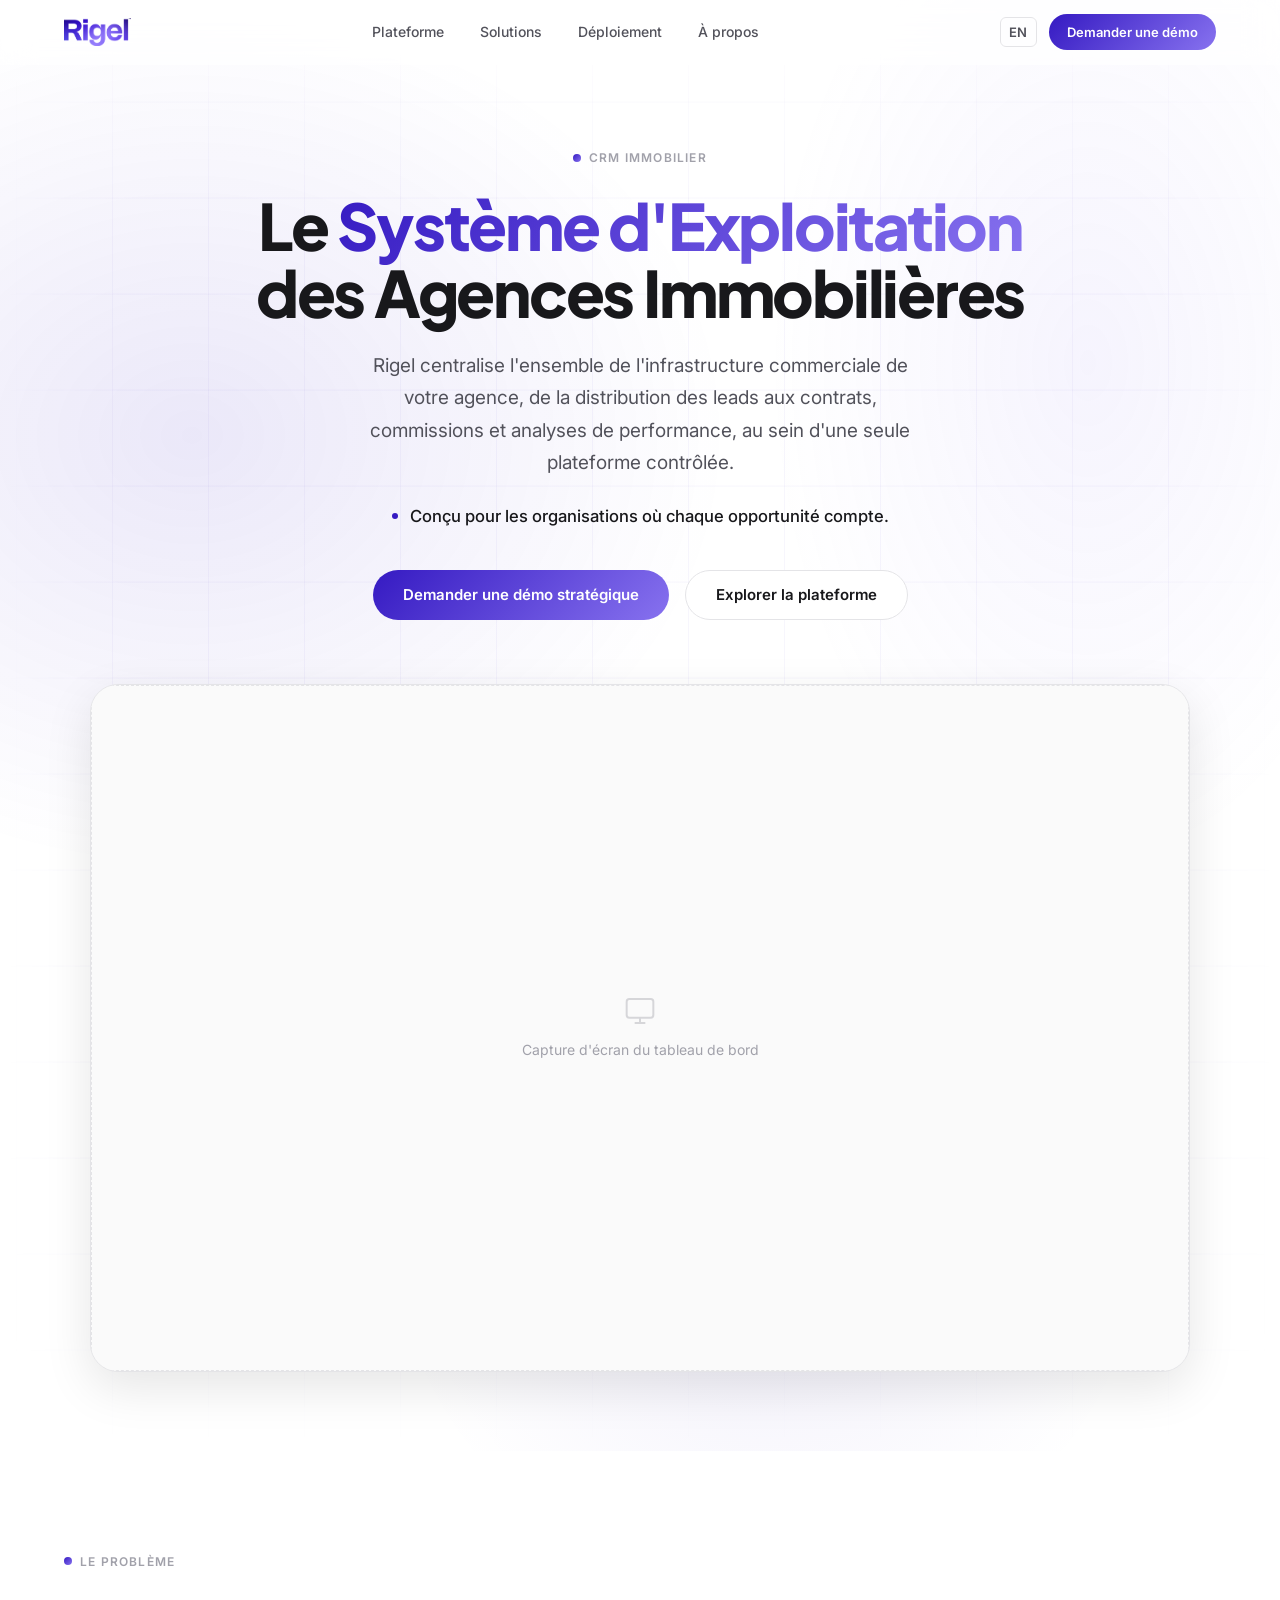
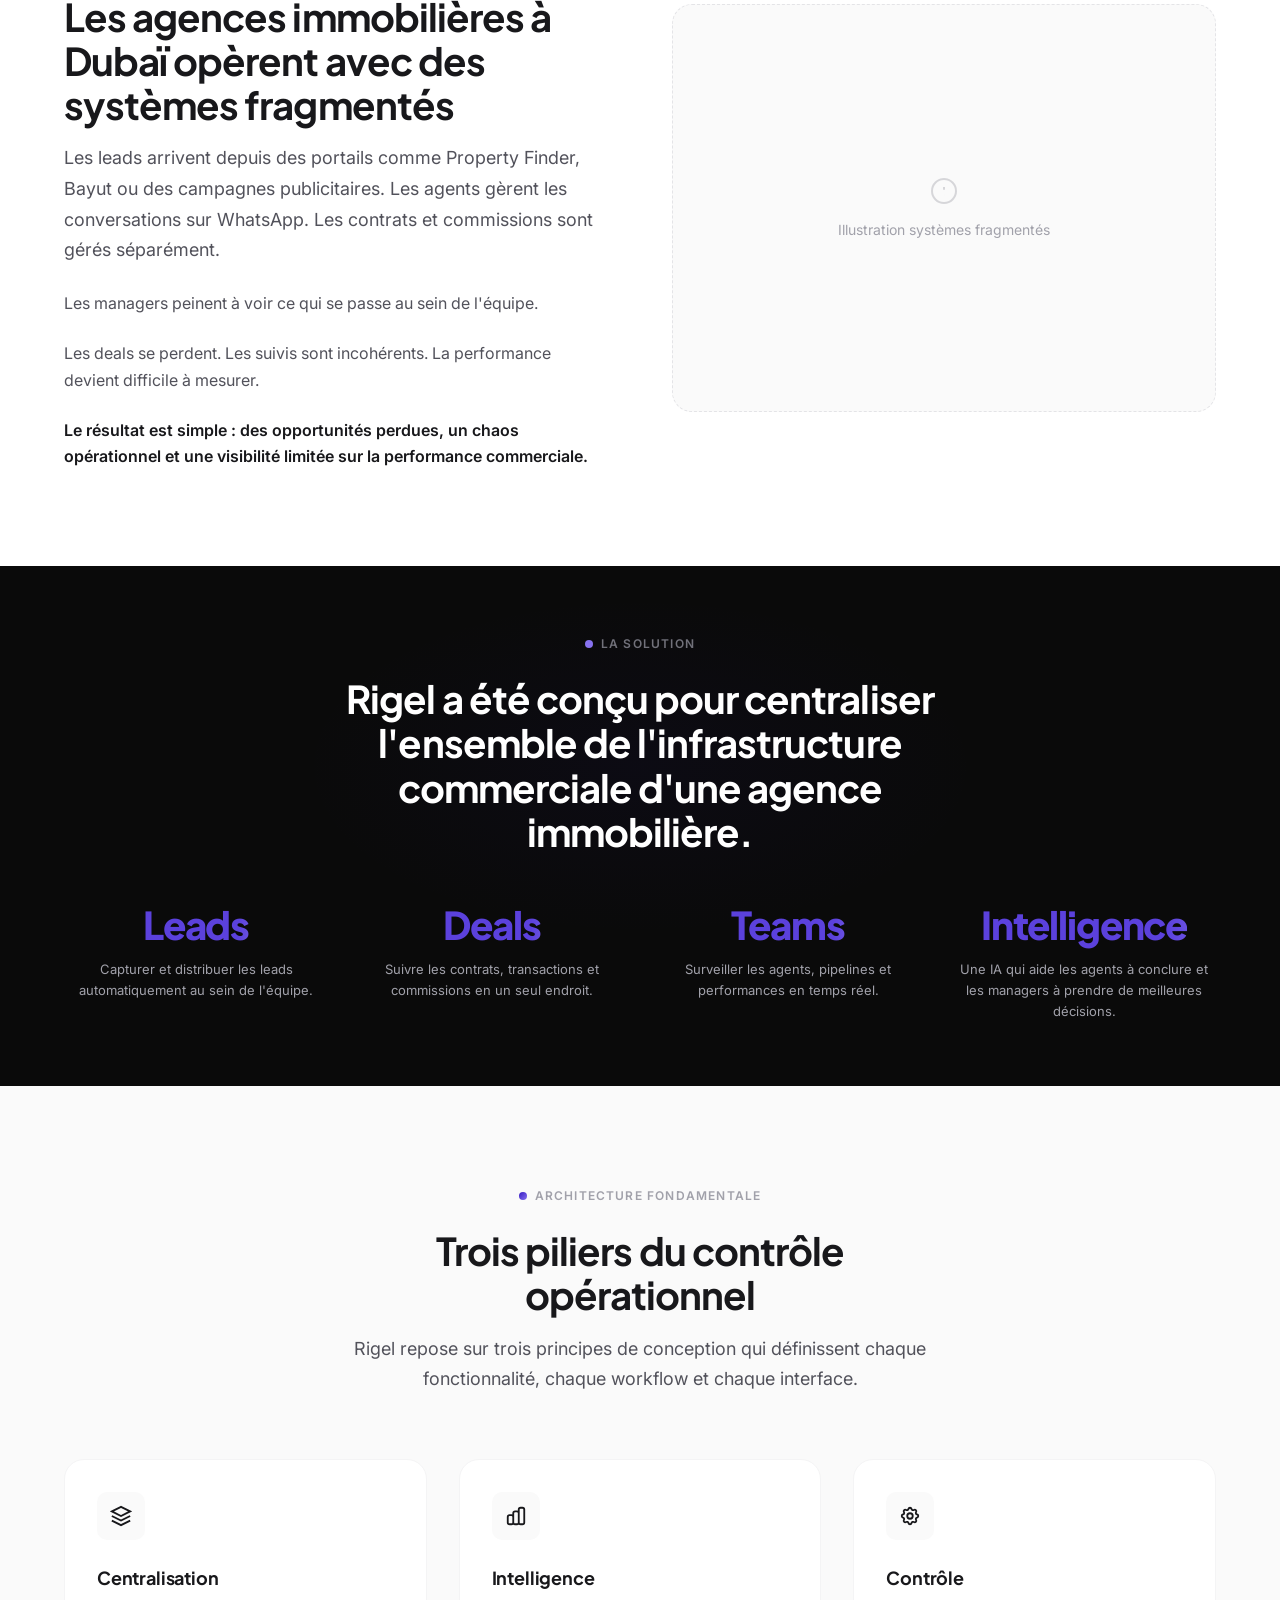
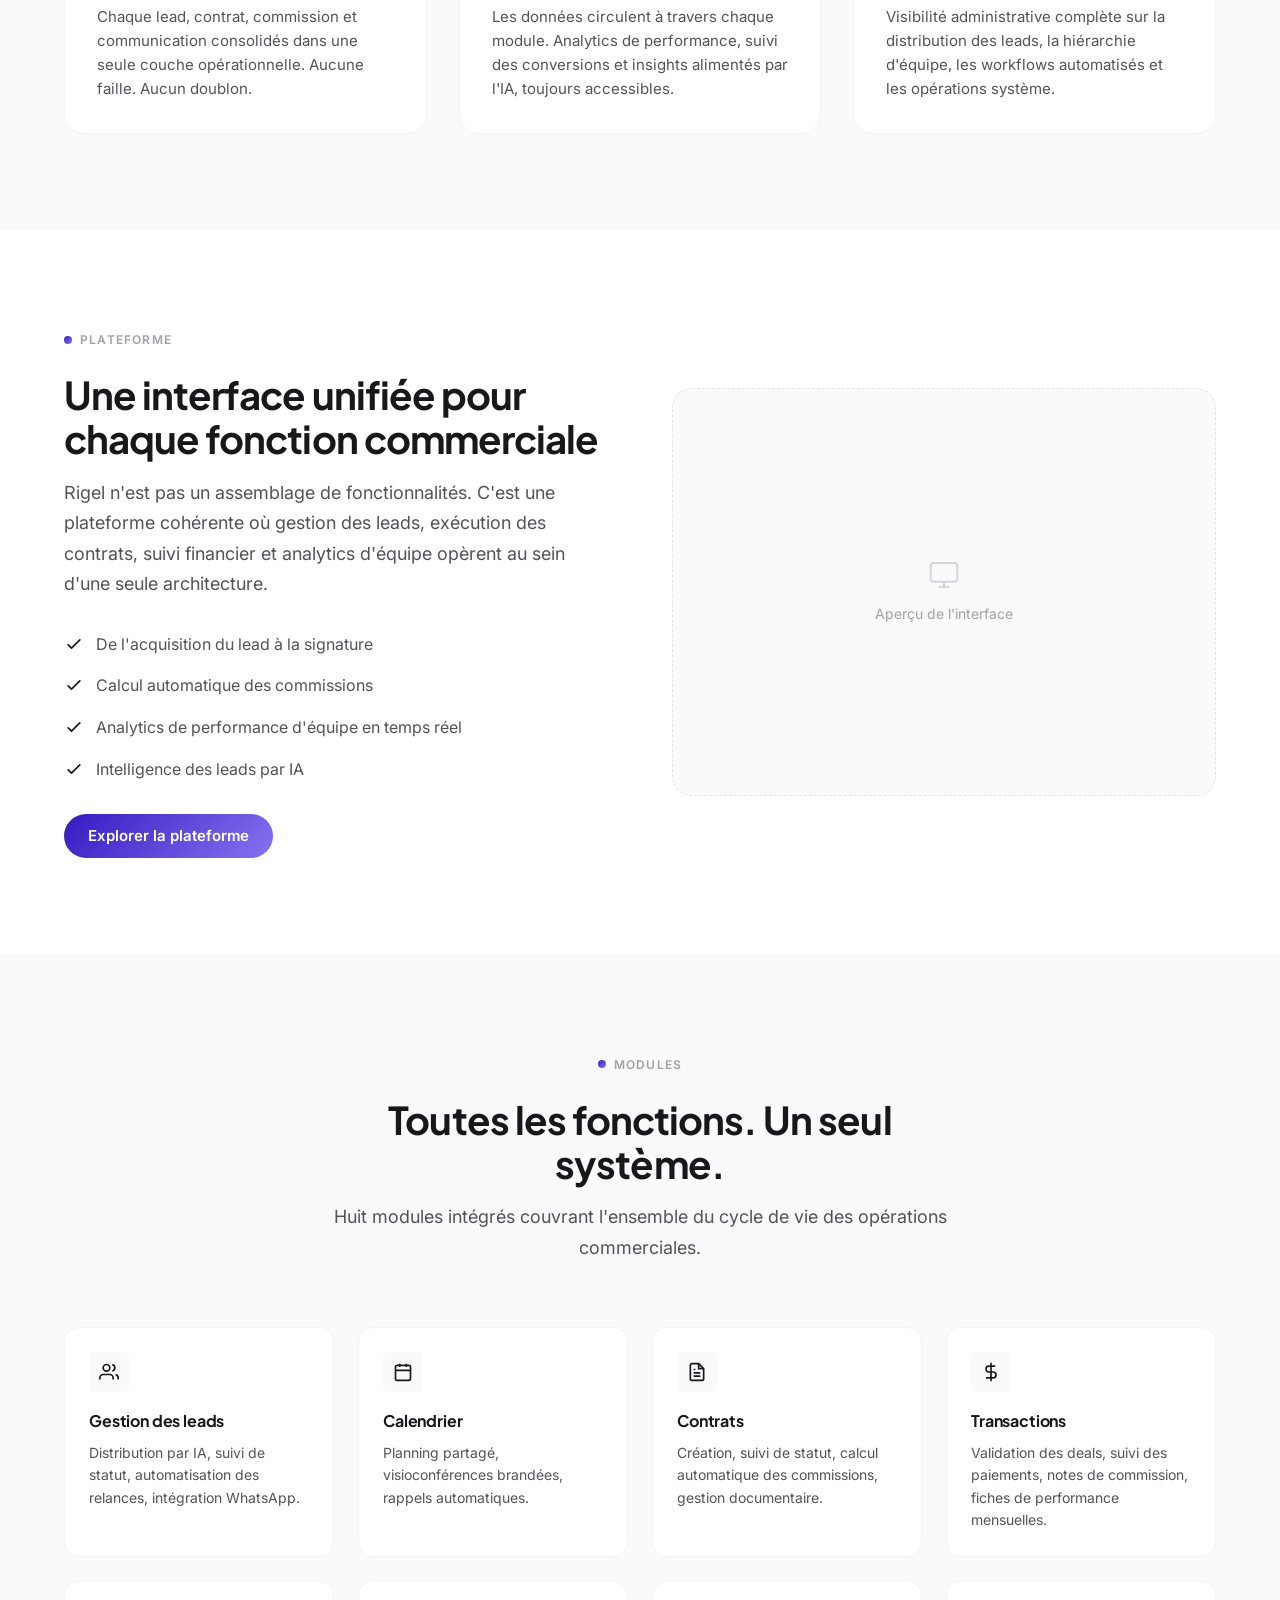
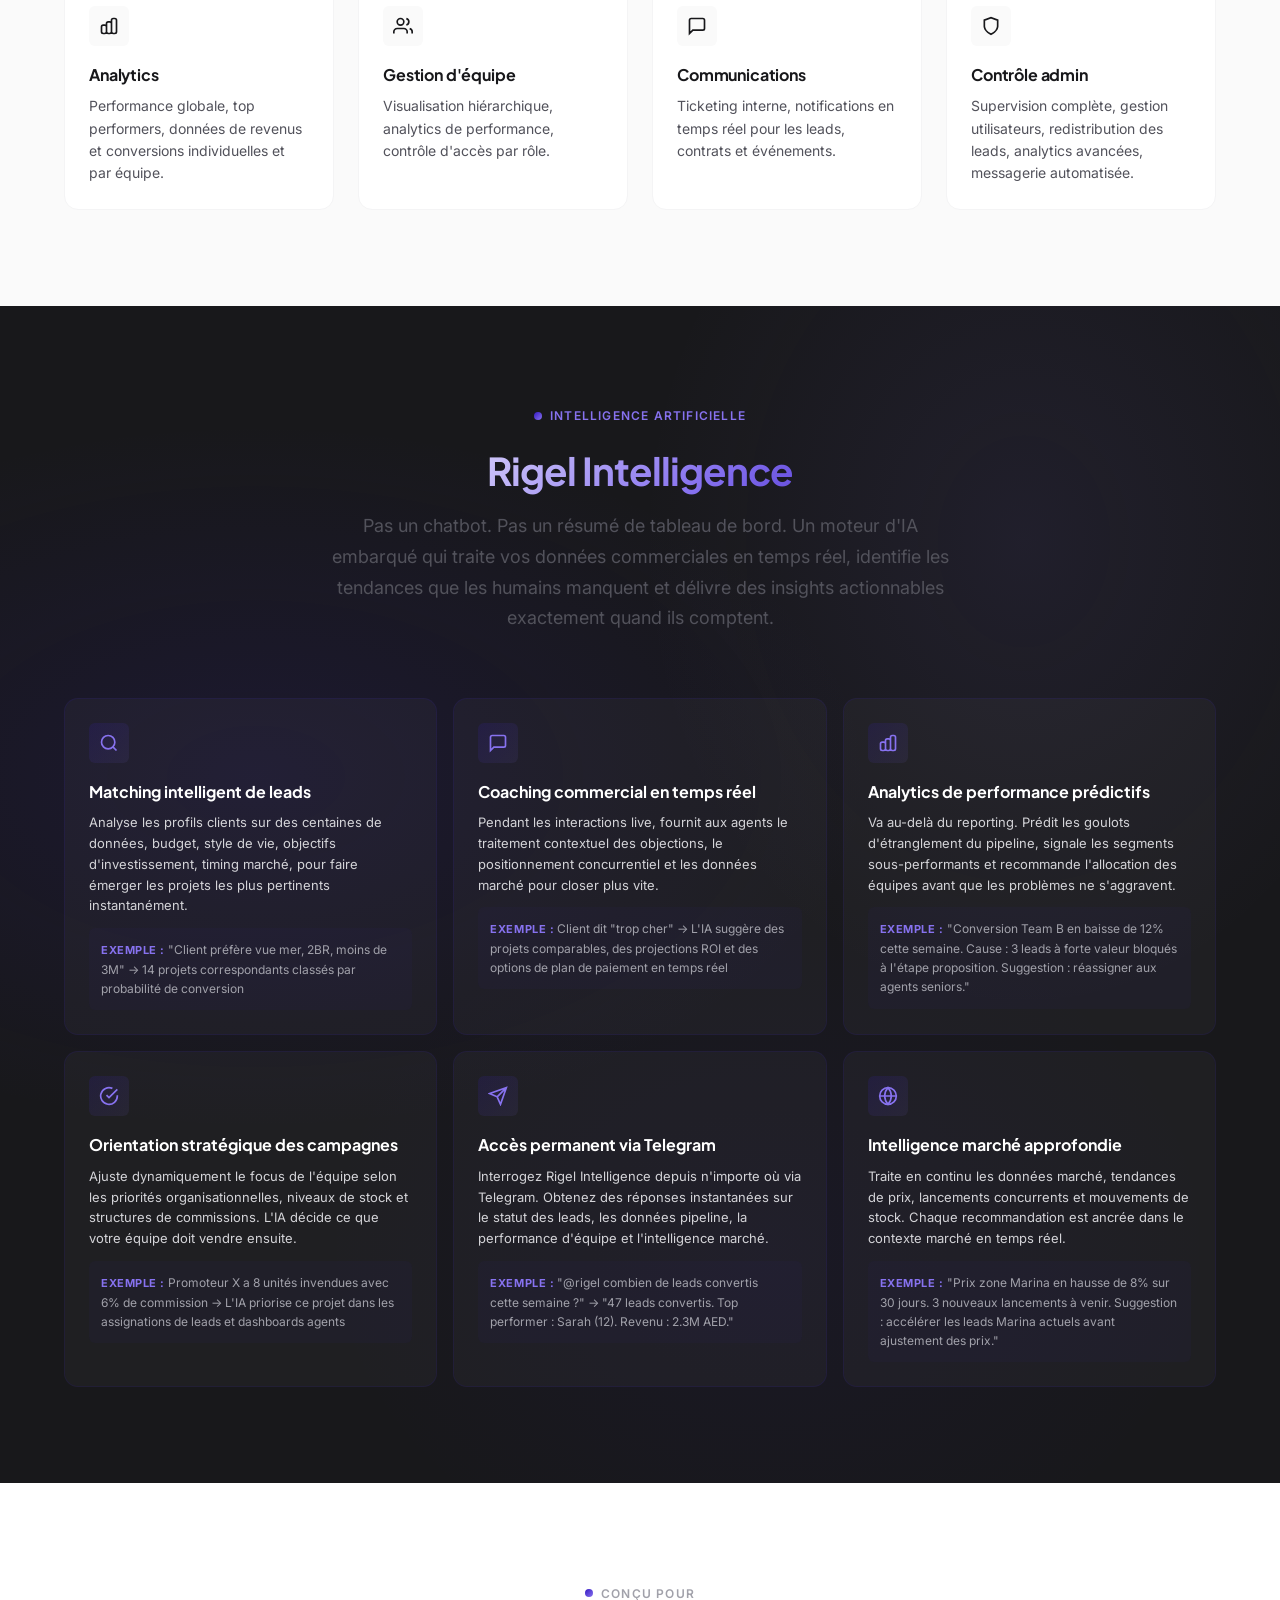
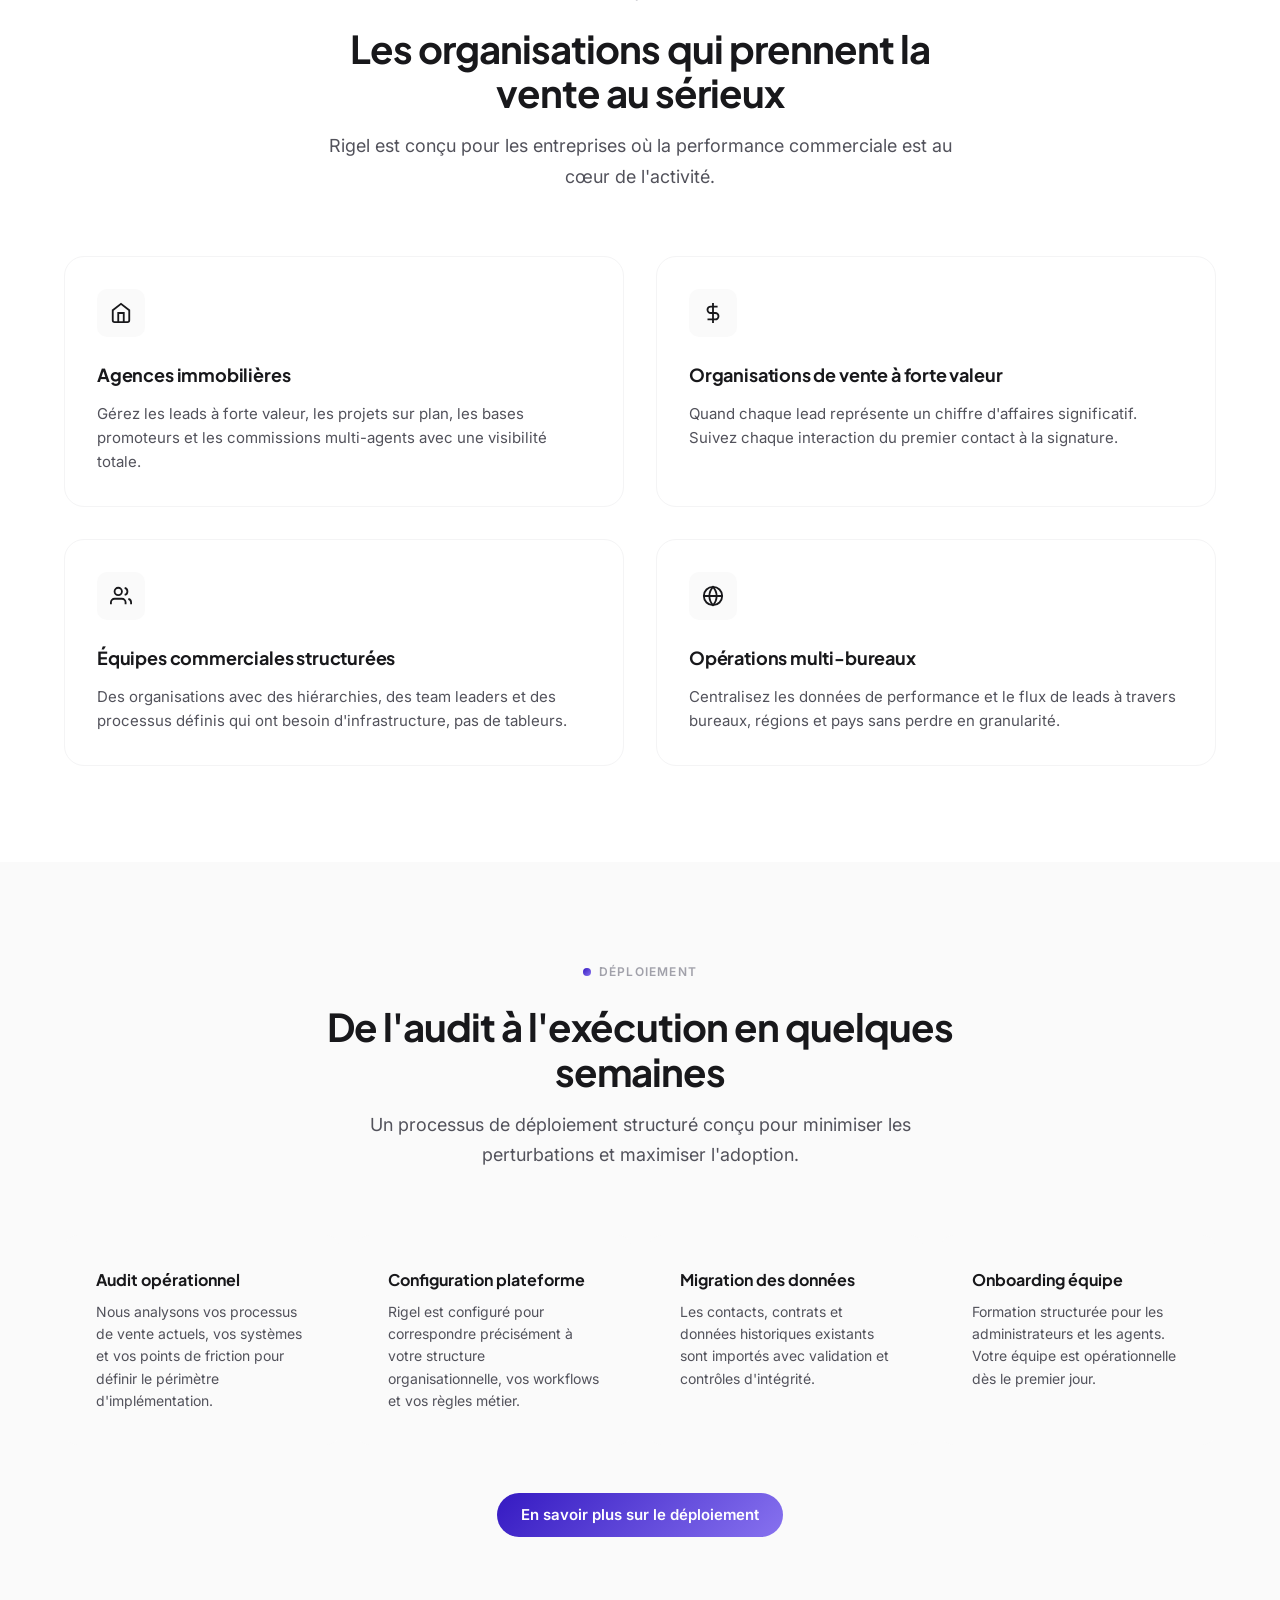
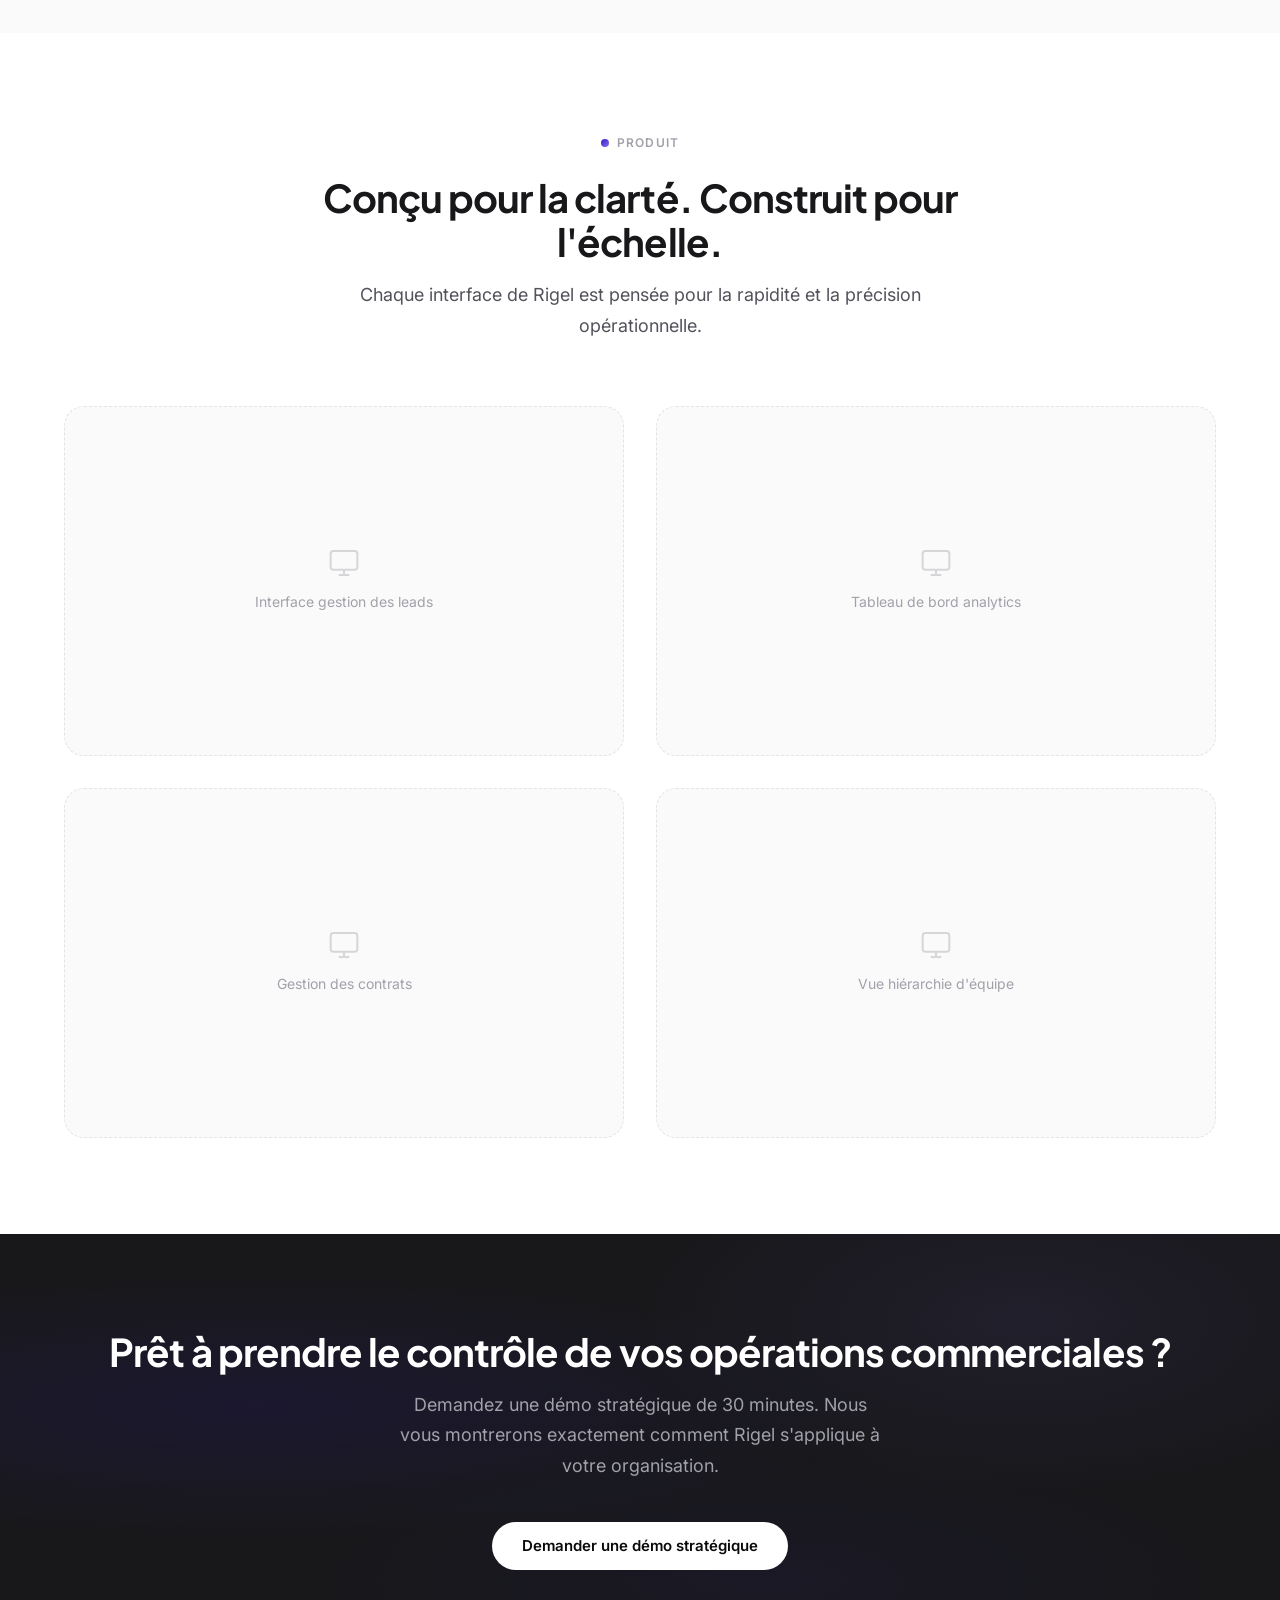
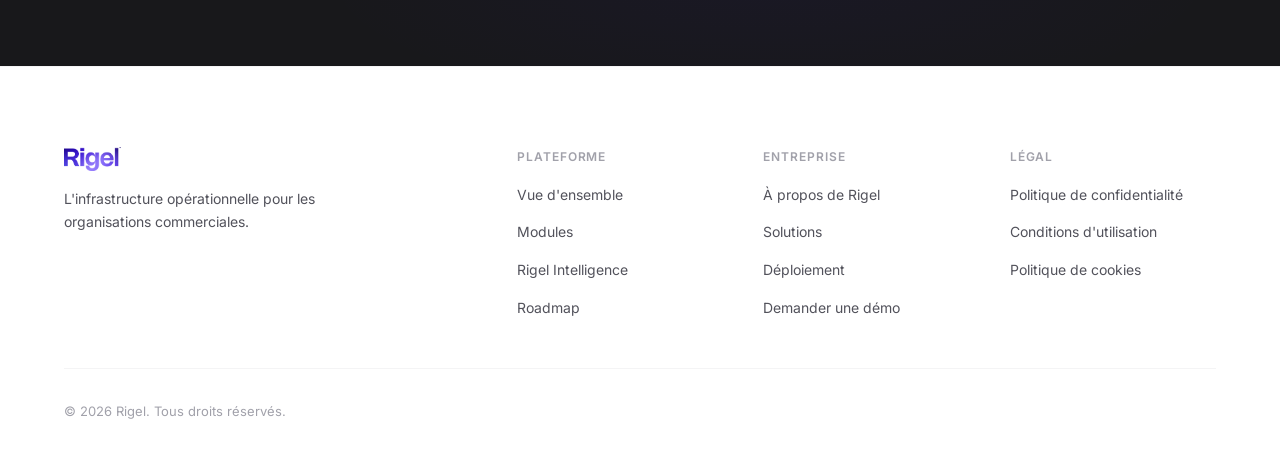
==== commit 8f872bc1: "Clean URLs: remove index.html from all links" ====
--- a/fr/index.html
+++ b/fr/index.html
@@ -28,7 +28,7 @@
 
   <nav class="nav">
     <div class="nav__inner">
-      <a href="index.html" class="nav__logo">
+      <a href="./" class="nav__logo">
         <img src="../assets/images/logo-rigel.png" alt="Rigel" class="nav__logo-img">
       </a>
       <div class="nav__links">
@@ -38,7 +38,7 @@
         <a href="about.html" class="nav__link">À propos</a>
       </div>
       <div class="nav__actions">
-        <a href="../index.html" class="nav__lang" aria-label="English">EN</a>
+        <a href="../" class="nav__lang" aria-label="English">EN</a>
         <a href="demo.html" class="btn btn--primary btn--sm">Demander une démo</a>
         <button class="nav__burger" aria-label="Menu">
           <span></span><span></span><span></span>
@@ -46,13 +46,13 @@
       </div>
     </div>
     <div class="nav__mobile">
-      <a href="index.html" class="nav__mobile-link">Accueil</a>
+      <a href="./" class="nav__mobile-link">Accueil</a>
       <a href="platform.html" class="nav__mobile-link">Plateforme</a>
       <a href="solutions.html" class="nav__mobile-link">Solutions</a>
       <a href="deployment.html" class="nav__mobile-link">Déploiement</a>
       <a href="about.html" class="nav__mobile-link">À propos</a>
       <div class="nav__mobile-actions">
-        <a href="../index.html" class="btn btn--outline btn--full">English</a>
+        <a href="../" class="btn btn--outline btn--full">English</a>
         <a href="demo.html" class="btn btn--primary btn--full">Demander une démo</a>
       </div>
     </div>
@@ -410,7 +410,7 @@
     <div class="container">
       <div class="footer__grid">
         <div class="footer__brand">
-          <a href="index.html" class="footer__logo"><img src="../assets/images/logo-rigel.png" alt="Rigel" class="footer__logo-img"></a>
+          <a href="./" class="footer__logo"><img src="../assets/images/logo-rigel.png" alt="Rigel" class="footer__logo-img"></a>
           <p class="footer__desc">L'infrastructure opérationnelle pour les organisations commerciales.</p>
         </div>
         <div>
--- a/css/styles.css
+++ b/css/styles.css
@@ -61,7 +61,7 @@
   --dur-slow: 0.8s;
 }
 
-html { scroll-behavior: smooth; -webkit-font-smoothing: antialiased; -moz-osx-font-smoothing: grayscale; }
+html { scroll-behavior: smooth; -webkit-font-smoothing: antialiased; -moz-osx-font-smoothing: grayscale; overflow-x: hidden; }
 
 body {
   font-family: var(--font-body);
@@ -70,6 +70,8 @@
   color: var(--text-primary);
   background: var(--bg);
   overflow-x: hidden;
+  width: 100%;
+  max-width: 100vw;
 }
 
 a { color: inherit; text-decoration: none; }
@@ -463,6 +465,9 @@
   background: var(--accent);
   flex-shrink: 0;
 }
+@media (max-width: 639px) {
+  .hero__points li::before { display: none; }
+}
 
 .hero__actions { display: flex; flex-wrap: wrap; gap: var(--s-4); justify-content: center; margin-bottom: var(--s-16); }
 
@@ -524,20 +529,14 @@
 .module-card__features li::before { content: ''; width: 4px; height: 4px; border-radius: 50%; background: var(--text-tertiary); flex-shrink: 0; }
 
 /* ---------- Process ---------- */
-.process { display: grid; grid-template-columns: 1fr; gap: var(--s-4); counter-reset: step; }
+.process { display: grid; grid-template-columns: 1fr; gap: var(--s-4); }
 
 @media (min-width: 640px) { .process { grid-template-columns: repeat(2, 1fr); } }
 @media (min-width: 1024px) { .process { grid-template-columns: repeat(4, 1fr); } }
 
 .process__step {
-  counter-increment: step; padding: var(--s-8);
+  padding: var(--s-8);
   border-radius: var(--r-lg); background: var(--bg-soft); position: relative;
-}
-
-.process__step::before {
-  content: counter(step, decimal-leading-zero);
-  font-family: var(--font-heading); font-size: 0.75rem; font-weight: 700;
-  color: var(--text-tertiary); display: block; margin-bottom: var(--s-4);
 }
 
 .process__title { font-family: var(--font-heading); font-size: 1rem; font-weight: 700; margin-bottom: var(--s-2); }
@@ -1175,7 +1174,6 @@
 }
 
 .cta-section .container { position: relative; z-index: 1; }
-}
 
 /* ---------- Section gradient orbs (decorative) ---------- */
 .section--dark {
@@ -1595,6 +1593,11 @@
   white-space: nowrap;
   box-sizing: border-box;
   max-width: 44px;
+  opacity: 0; pointer-events: none; transform: translateY(12px);
+  transition: opacity var(--dur-fast) ease, transform var(--dur-fast) ease;
+}
+.whatsapp-btn.visible {
+  opacity: 1; pointer-events: auto; transform: translateY(0);
   animation: wa-expand 7s ease 1.5s infinite;
 }
 .whatsapp-btn:hover {
@@ -1613,6 +1616,8 @@
   font-weight: 600;
   white-space: nowrap;
   opacity: 0;
+}
+.whatsapp-btn.visible .whatsapp-btn__text {
   animation: wa-text-fade 7s ease 1.5s infinite;
 }
 
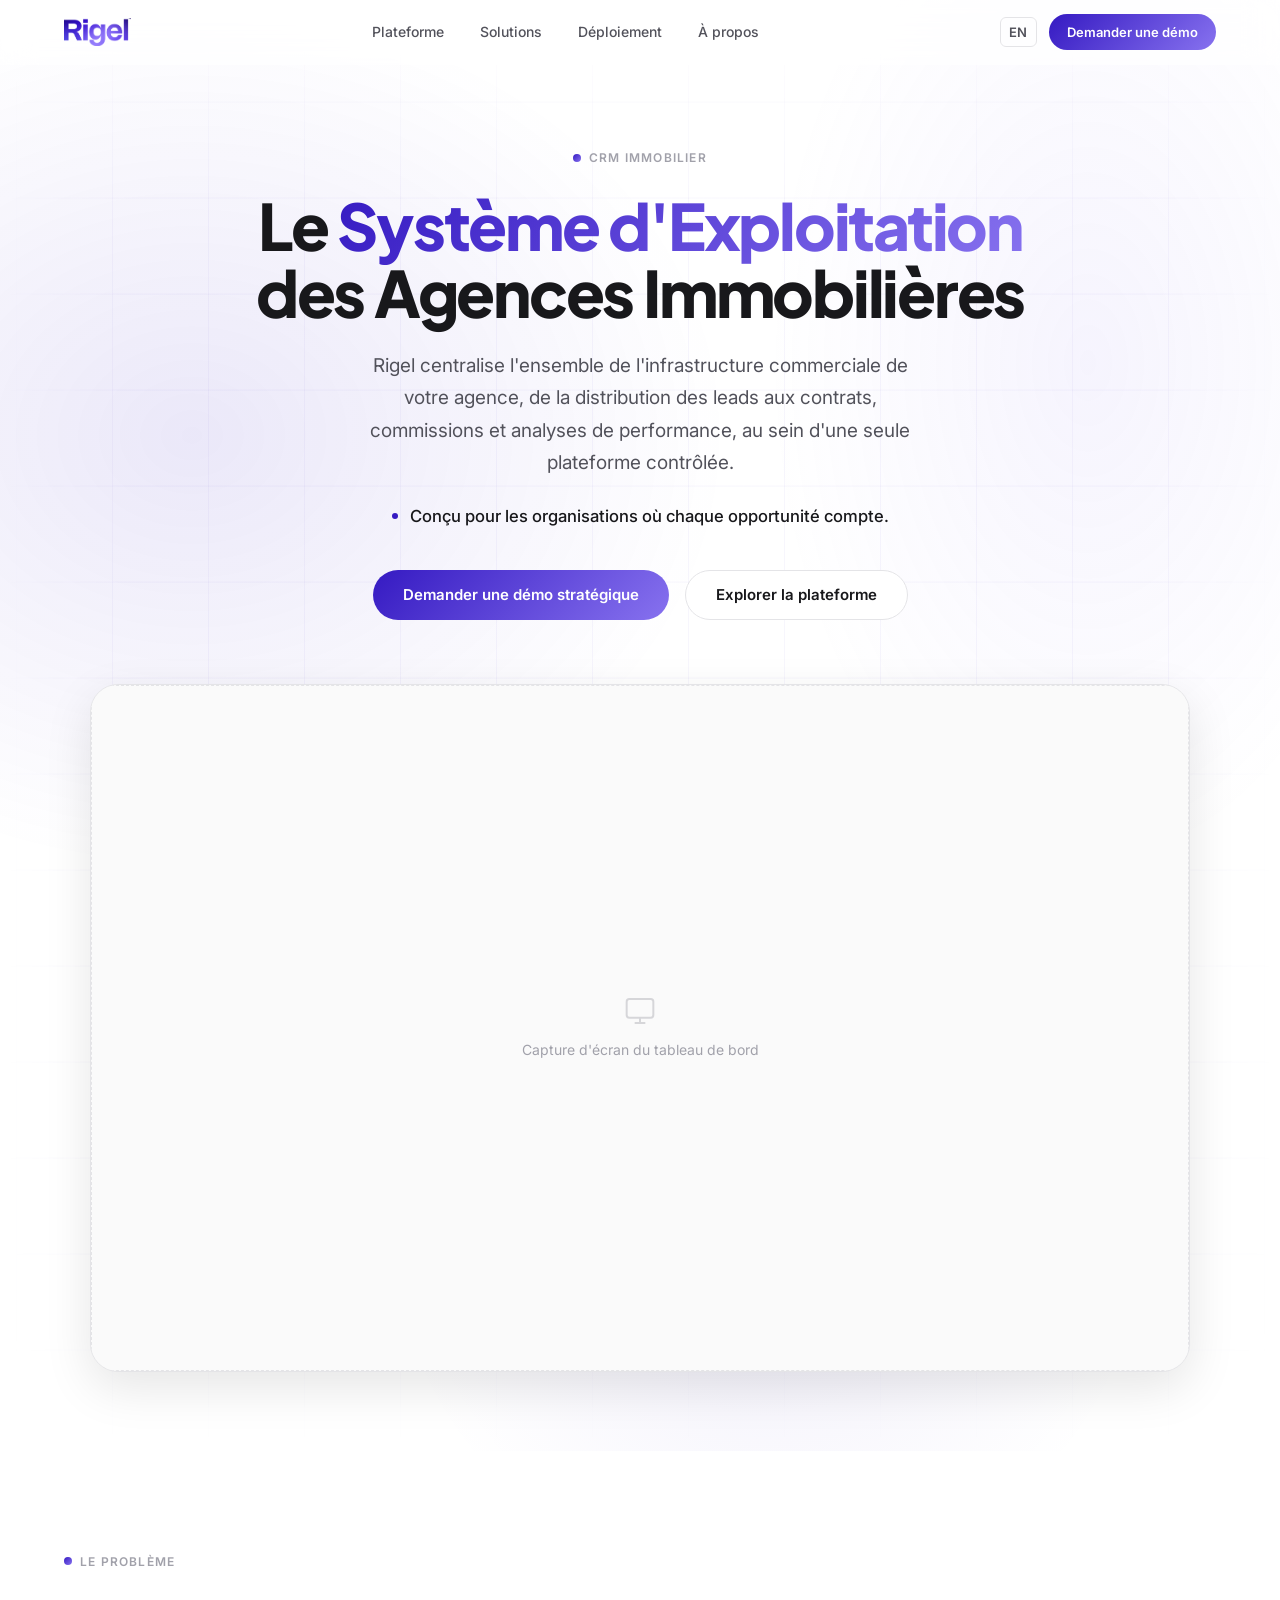
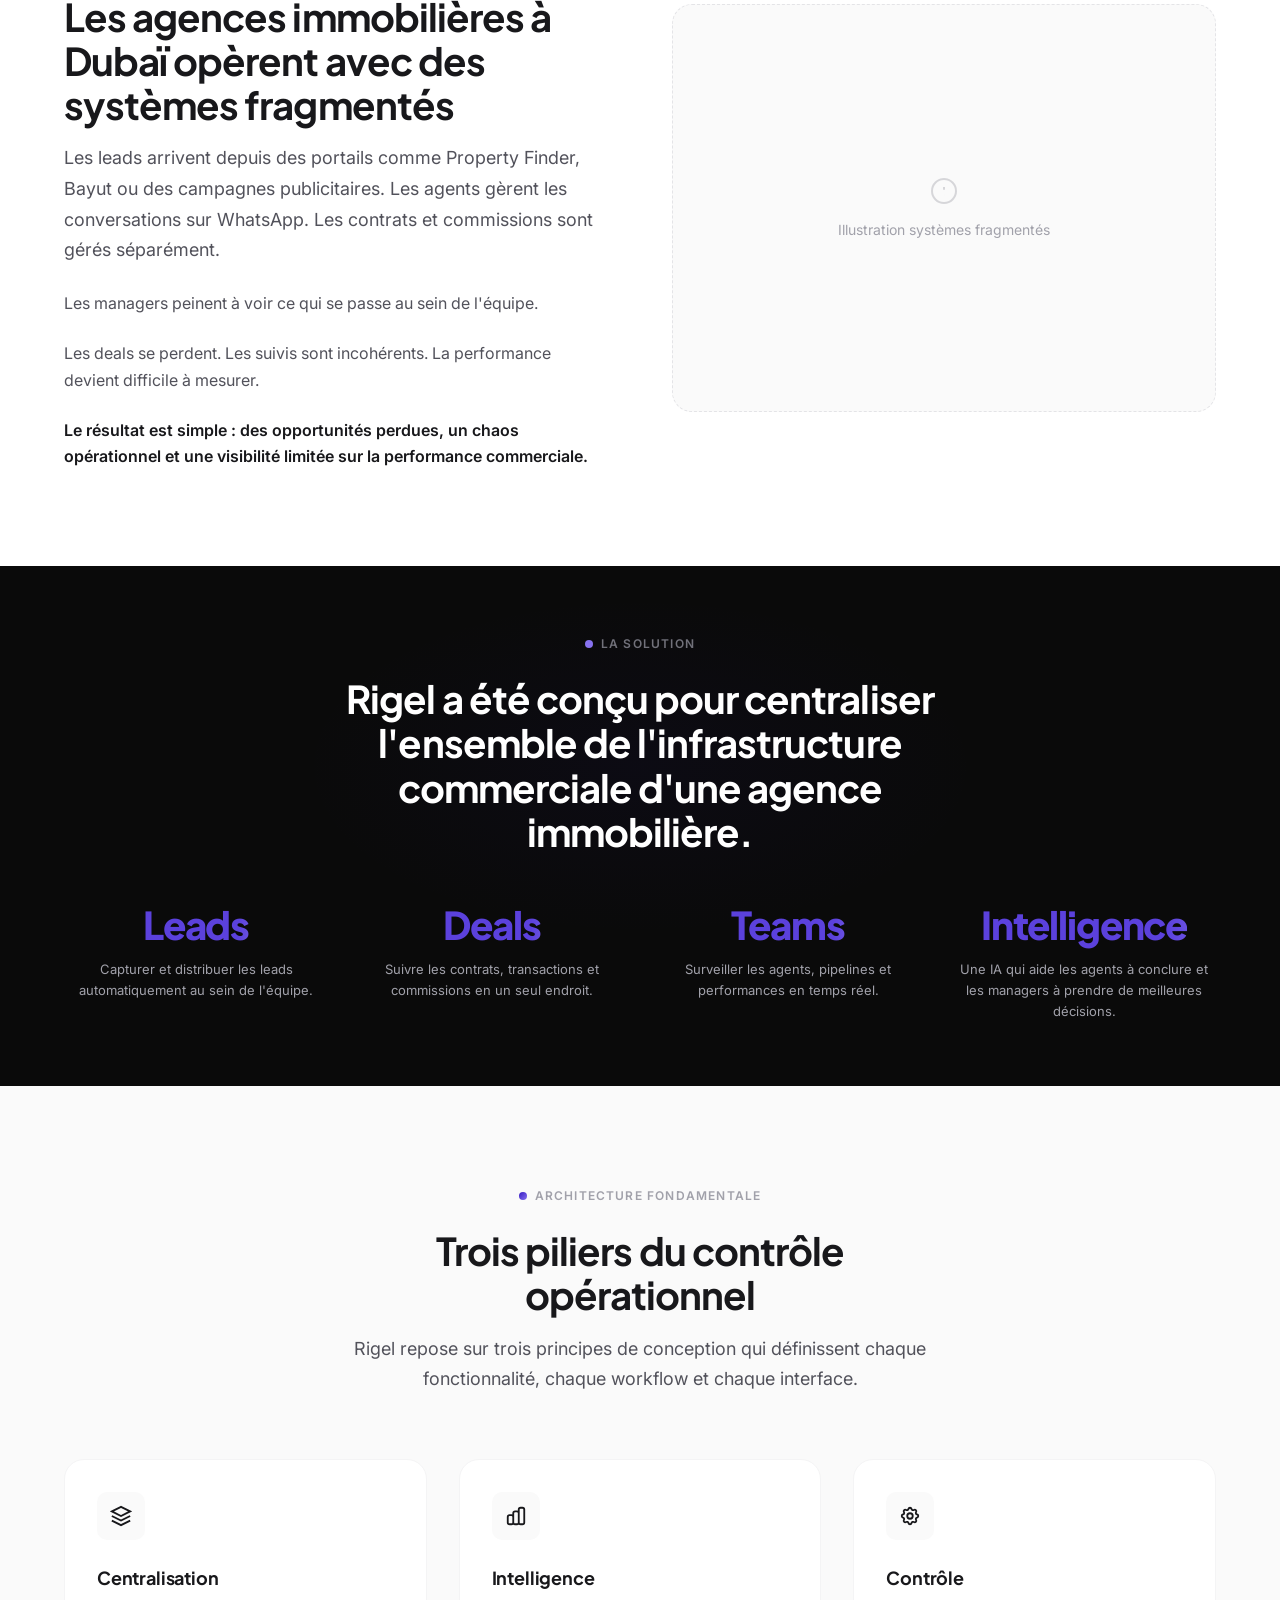
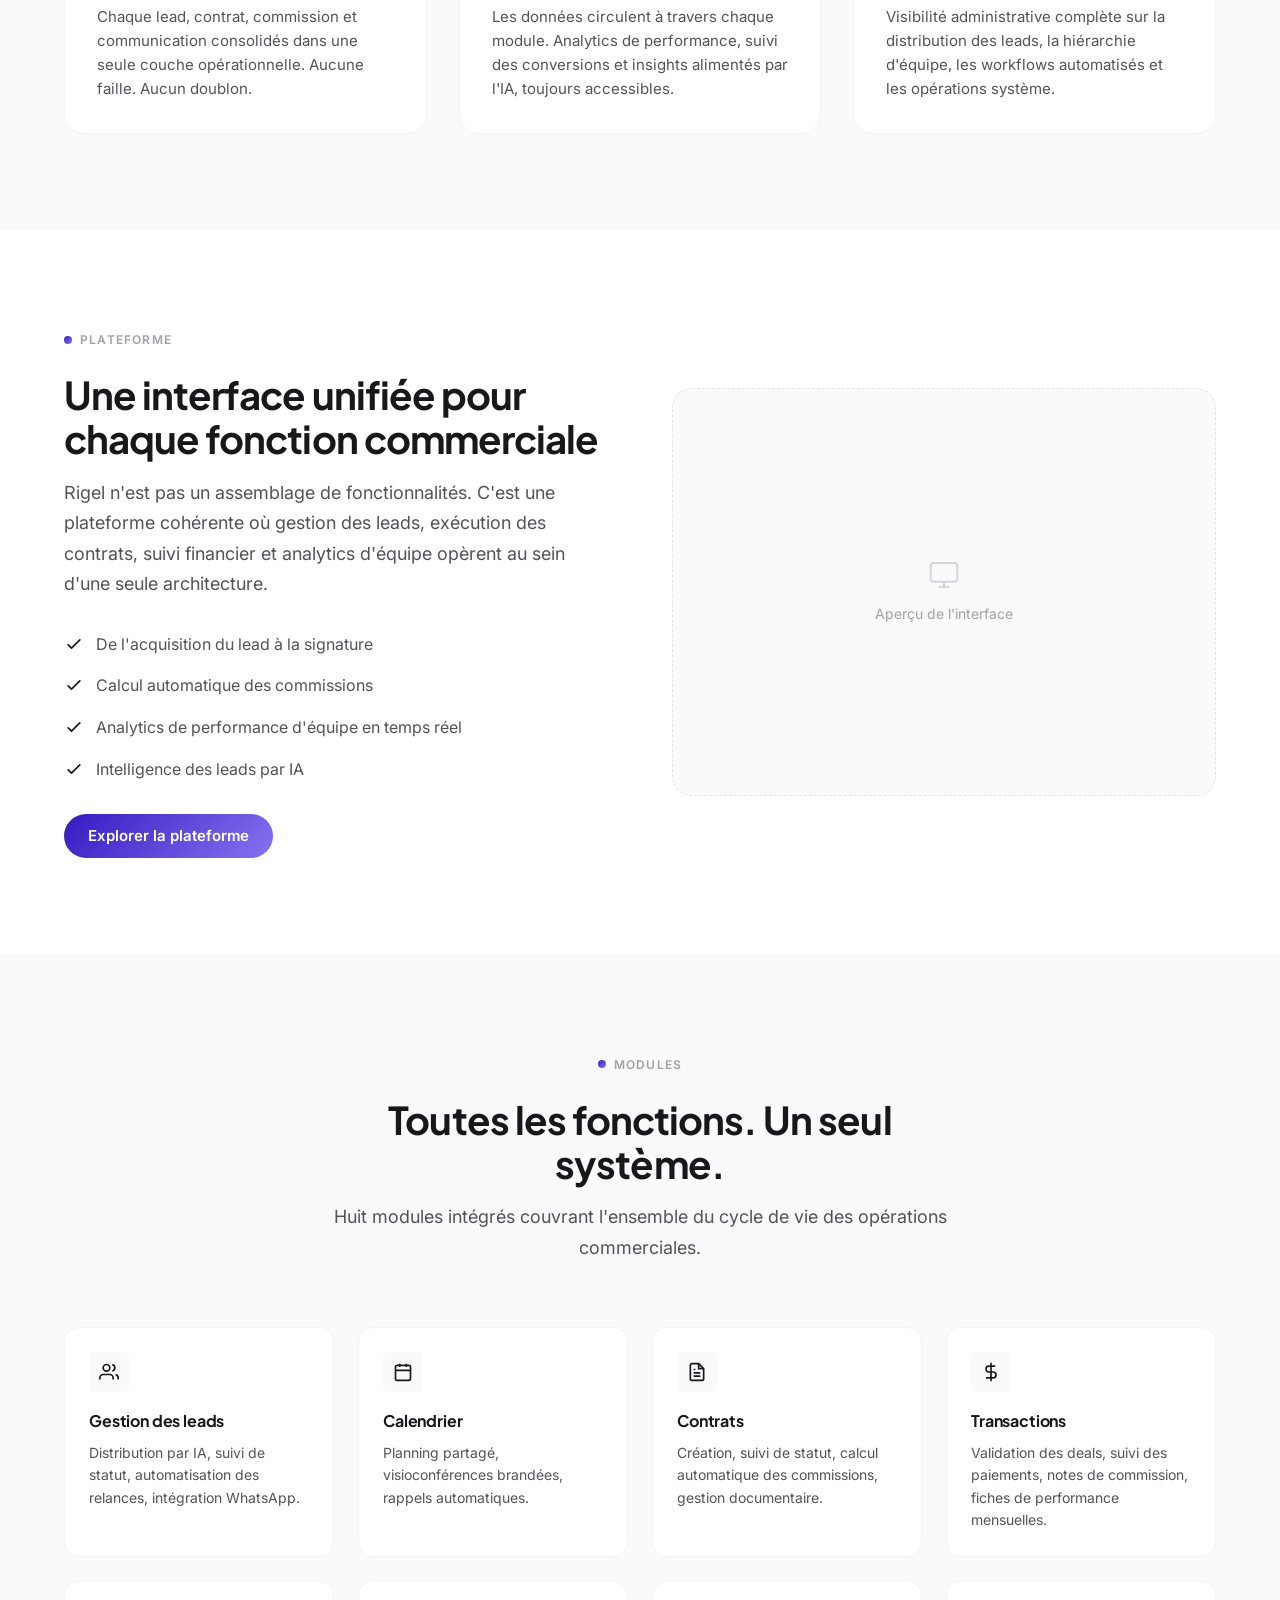
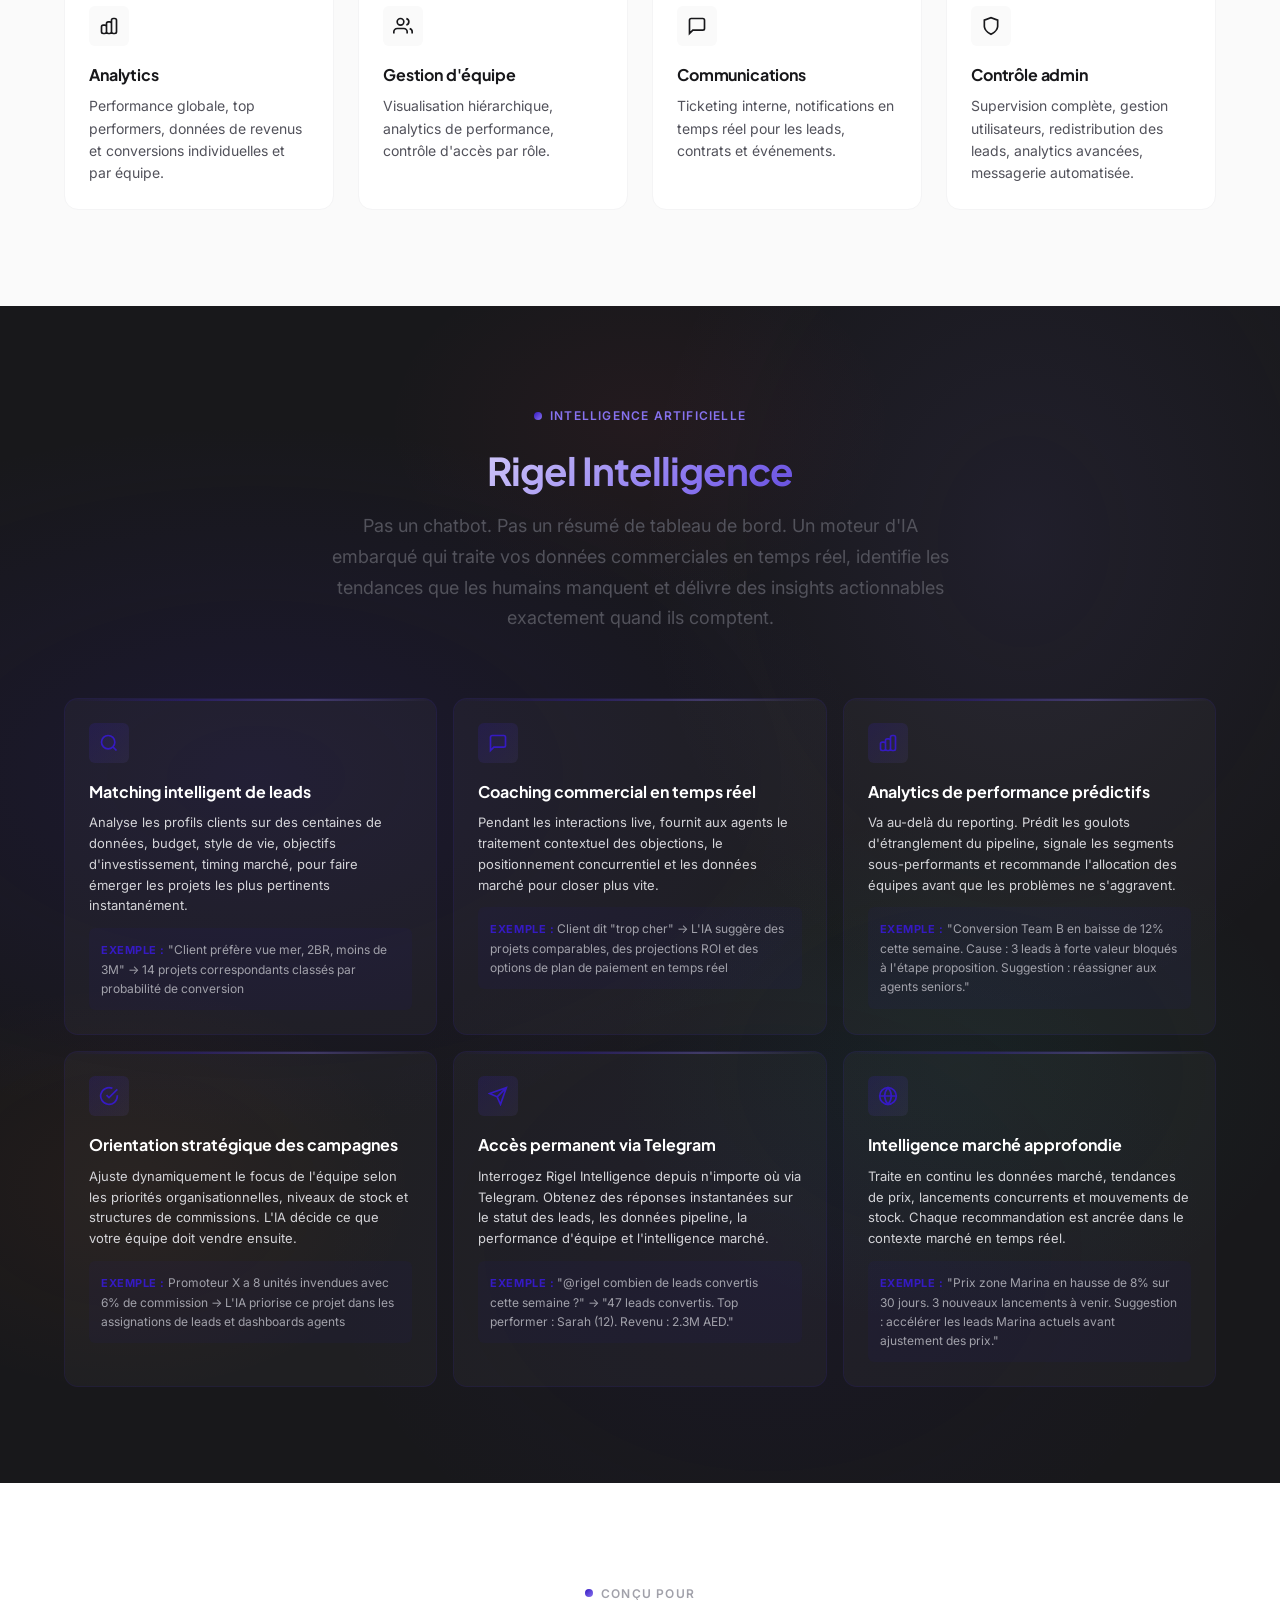
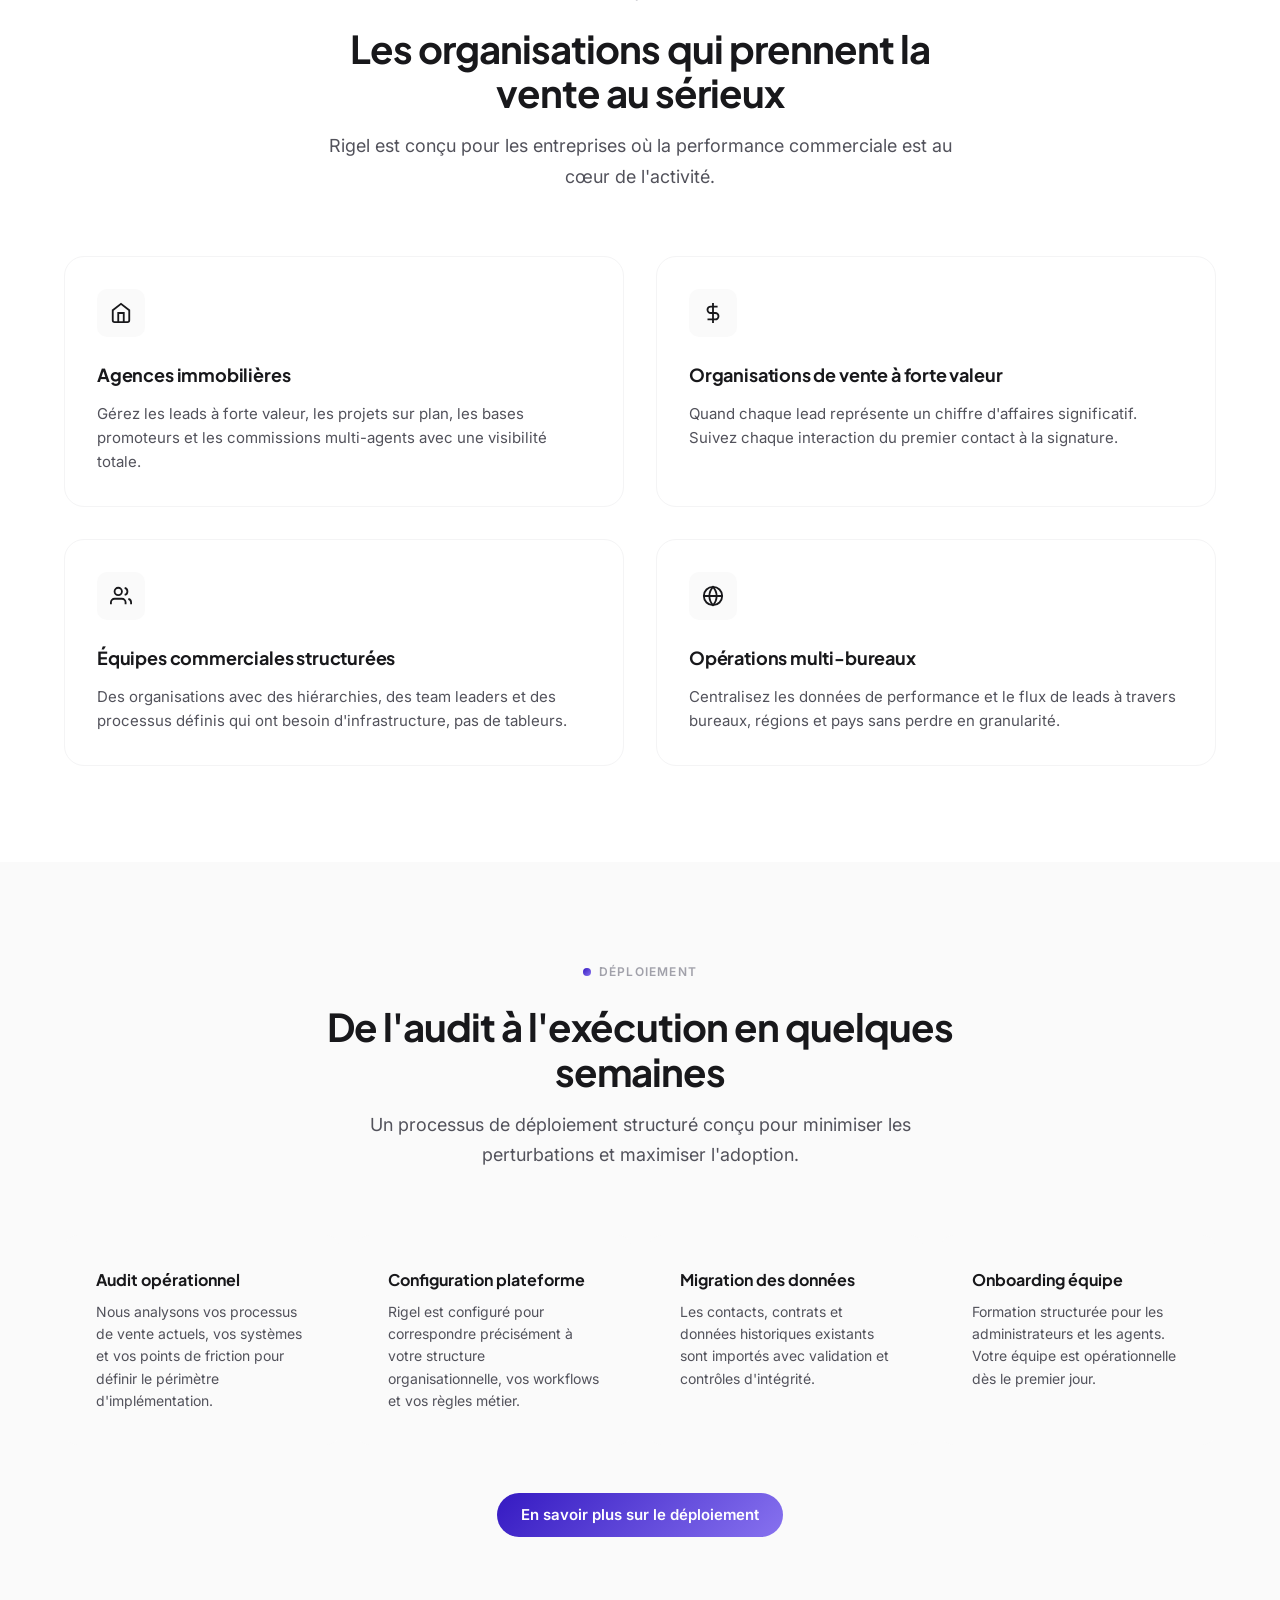
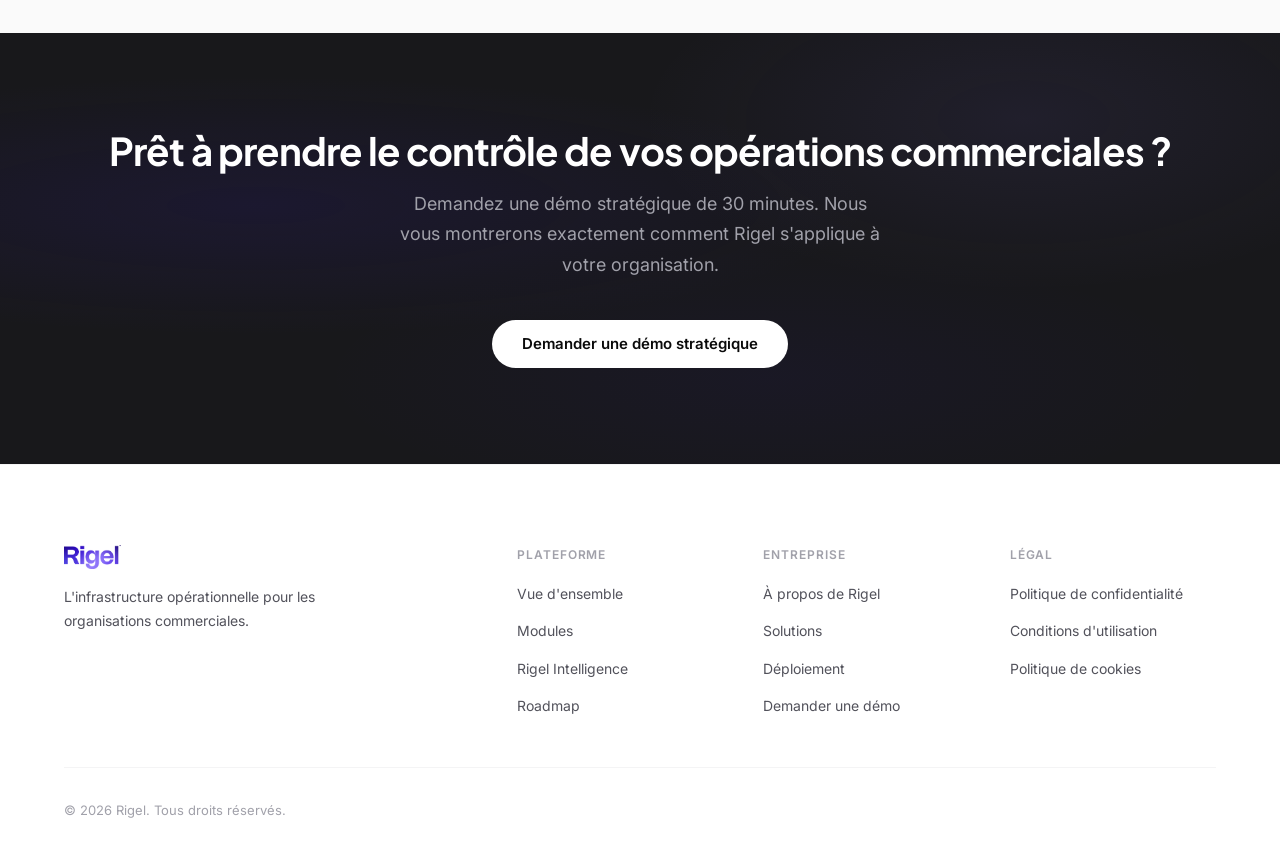
==== commit 830180a5: "Revert AI cards to accent mauve, remove product screenshots section" ====
--- a/fr/index.html
+++ b/fr/index.html
@@ -32,14 +32,14 @@
         <img src="../assets/images/logo-rigel.png" alt="Rigel" class="nav__logo-img">
       </a>
       <div class="nav__links">
-        <a href="platform.html" class="nav__link">Plateforme</a>
-        <a href="solutions.html" class="nav__link">Solutions</a>
-        <a href="deployment.html" class="nav__link">Déploiement</a>
-        <a href="about.html" class="nav__link">À propos</a>
+        <a href="platform" class="nav__link">Plateforme</a>
+        <a href="solutions" class="nav__link">Solutions</a>
+        <a href="deployment" class="nav__link">Déploiement</a>
+        <a href="about" class="nav__link">À propos</a>
       </div>
       <div class="nav__actions">
         <a href="../" class="nav__lang" aria-label="English">EN</a>
-        <a href="demo.html" class="btn btn--primary btn--sm">Demander une démo</a>
+        <a href="demo" class="btn btn--primary btn--sm">Demander une démo</a>
         <button class="nav__burger" aria-label="Menu">
           <span></span><span></span><span></span>
         </button>
@@ -47,13 +47,13 @@
     </div>
     <div class="nav__mobile">
       <a href="./" class="nav__mobile-link">Accueil</a>
-      <a href="platform.html" class="nav__mobile-link">Plateforme</a>
-      <a href="solutions.html" class="nav__mobile-link">Solutions</a>
-      <a href="deployment.html" class="nav__mobile-link">Déploiement</a>
-      <a href="about.html" class="nav__mobile-link">À propos</a>
+      <a href="platform" class="nav__mobile-link">Plateforme</a>
+      <a href="solutions" class="nav__mobile-link">Solutions</a>
+      <a href="deployment" class="nav__mobile-link">Déploiement</a>
+      <a href="about" class="nav__mobile-link">À propos</a>
       <div class="nav__mobile-actions">
         <a href="../" class="btn btn--outline btn--full">English</a>
-        <a href="demo.html" class="btn btn--primary btn--full">Demander une démo</a>
+        <a href="demo" class="btn btn--primary btn--full">Demander une démo</a>
       </div>
     </div>
   </nav>
@@ -69,8 +69,8 @@
         <li>Conçu pour les organisations où chaque opportunité compte.</li>
       </ul>
       <div class="hero__actions fade-in">
-        <a href="demo.html" class="btn btn--primary btn--lg">Demander une démo stratégique</a>
-        <a href="platform.html" class="btn btn--outline btn--lg">Explorer la plateforme</a>
+        <a href="demo" class="btn btn--primary btn--lg">Demander une démo stratégique</a>
+        <a href="platform" class="btn btn--outline btn--lg">Explorer la plateforme</a>
       </div>
       <div class="hero__visual fade-in">
         <div class="visual-placeholder">
@@ -176,7 +176,7 @@
             <li><svg class="feature-list__check" fill="none" stroke="currentColor" viewBox="0 0 24 24"><path stroke-linecap="round" stroke-linejoin="round" stroke-width="2" d="M5 13l4 4L19 7"/></svg>Intelligence des leads par IA</li>
           </ul>
           <div class="mt-8">
-            <a href="platform.html" class="btn btn--primary">Explorer la plateforme</a>
+            <a href="platform" class="btn btn--primary">Explorer la plateforme</a>
           </div>
         </div>
         <div class="split__media fade-in-left">
@@ -375,32 +375,18 @@
         </div>
       </div>
       <div class="text-center mt-12 fade-in">
-        <a href="deployment.html" class="btn btn--primary">En savoir plus sur le déploiement</a>
-      </div>
-    </div>
-  </section>
-
-  <section class="section">
-    <div class="container">
-      <div class="section-header section-header--center fade-in-blur">
-        <div class="tag" style="justify-content:center;">Produit</div>
-        <h2 class="t-h2">Conçu pour la clarté. Construit pour l'échelle.</h2>
-        <p class="t-body-lg">Chaque interface de Rigel est pensée pour la rapidité et la précision opérationnelle.</p>
-      </div>
-      <div class="grid grid--2 stagger-children">
-        <div class="visual-placeholder" style="aspect-ratio:16/10;"><svg fill="none" stroke="currentColor" stroke-width="1.5" viewBox="0 0 24 24"><rect x="2" y="3" width="20" height="14" rx="2"/><path d="M8 21h8M12 17v4"/></svg><span>Interface gestion des leads</span></div>
-        <div class="visual-placeholder" style="aspect-ratio:16/10;"><svg fill="none" stroke="currentColor" stroke-width="1.5" viewBox="0 0 24 24"><rect x="2" y="3" width="20" height="14" rx="2"/><path d="M8 21h8M12 17v4"/></svg><span>Tableau de bord analytics</span></div>
-        <div class="visual-placeholder" style="aspect-ratio:16/10;"><svg fill="none" stroke="currentColor" stroke-width="1.5" viewBox="0 0 24 24"><rect x="2" y="3" width="20" height="14" rx="2"/><path d="M8 21h8M12 17v4"/></svg><span>Gestion des contrats</span></div>
-        <div class="visual-placeholder" style="aspect-ratio:16/10;"><svg fill="none" stroke="currentColor" stroke-width="1.5" viewBox="0 0 24 24"><rect x="2" y="3" width="20" height="14" rx="2"/><path d="M8 21h8M12 17v4"/></svg><span>Vue hiérarchie d'équipe</span></div>
-      </div>
-    </div>
-  </section>
+        <a href="deployment" class="btn btn--primary">En savoir plus sur le déploiement</a>
+      </div>
+    </div>
+  </section>
+
+
 
   <section class="cta-section">
     <div class="container fade-in-scale">
       <h2 class="t-h2">Prêt à prendre le contrôle de vos opérations commerciales ?</h2>
       <p class="t-body-lg">Demandez une démo stratégique de 30 minutes. Nous vous montrerons exactement comment Rigel s'applique à votre organisation.</p>
-      <a href="demo.html" class="btn btn--white btn--lg">Demander une démo stratégique</a>
+      <a href="demo" class="btn btn--white btn--lg">Demander une démo stratégique</a>
     </div>
   </section>
 
@@ -416,7 +402,7 @@
         <div>
           <h4 class="footer__col-title">Plateforme</h4>
           <ul class="footer__links">
-            <li><a href="platform.html" class="footer__link">Vue d'ensemble</a></li>
+            <li><a href="platform" class="footer__link">Vue d'ensemble</a></li>
             <li><a href="platform.html#modules" class="footer__link">Modules</a></li>
             <li><a href="platform.html#rigel-intelligence" class="footer__link">Rigel Intelligence</a></li>
             <li><a href="platform.html#roadmap" class="footer__link">Roadmap</a></li>
@@ -425,10 +411,10 @@
         <div>
           <h4 class="footer__col-title">Entreprise</h4>
           <ul class="footer__links">
-            <li><a href="about.html" class="footer__link">À propos de Rigel</a></li>
-            <li><a href="solutions.html" class="footer__link">Solutions</a></li>
-            <li><a href="deployment.html" class="footer__link">Déploiement</a></li>
-            <li><a href="demo.html" class="footer__link">Demander une démo</a></li>
+            <li><a href="about" class="footer__link">À propos de Rigel</a></li>
+            <li><a href="solutions" class="footer__link">Solutions</a></li>
+            <li><a href="deployment" class="footer__link">Déploiement</a></li>
+            <li><a href="demo" class="footer__link">Demander une démo</a></li>
           </ul>
         </div>
         <div>
--- a/css/styles.css
+++ b/css/styles.css
@@ -653,7 +653,10 @@
   background:
     radial-gradient(ellipse 80% 50% at 20% 40%, rgba(var(--accent-rgb), 0.12) 0%, transparent 60%),
     radial-gradient(ellipse 60% 80% at 80% 20%, rgba(var(--accent-light-rgb), 0.08) 0%, transparent 50%),
-    radial-gradient(ellipse 70% 60% at 60% 80%, rgba(var(--accent-rgb), 0.06) 0%, transparent 50%);
+    radial-gradient(ellipse 70% 60% at 60% 80%, rgba(var(--accent-rgb), 0.06) 0%, transparent 50%),
+    radial-gradient(ellipse 50% 40% at 75% 65%, rgba(16, 185, 129, 0.06) 0%, transparent 55%),
+    radial-gradient(ellipse 45% 35% at 10% 75%, rgba(249, 115, 22, 0.05) 0%, transparent 50%),
+    radial-gradient(ellipse 40% 30% at 50% 10%, rgba(244, 63, 94, 0.05) 0%, transparent 50%);
   pointer-events: none;
   z-index: 0;
   animation: ai-glow-drift 12s ease-in-out infinite alternate;
@@ -829,6 +832,9 @@
   transition: all var(--dur) var(--ease), transform var(--dur) var(--ease);
 }
 
+/* card color: subtle accent mauve for all */
+.ai-card { --card-color: var(--accent-rgb); --card-color-2: var(--accent-light-rgb); }
+
 .ai-card::before {
   content: '';
   position: absolute;
@@ -836,15 +842,15 @@
   left: 0;
   right: 0;
   height: 2px;
-  background: linear-gradient(90deg, transparent, var(--accent-light), transparent);
-  opacity: 0;
+  background: linear-gradient(90deg, transparent, rgba(var(--card-color), 0.7), rgba(var(--card-color-2), 0.7), transparent);
+  opacity: 0.45;
   transition: opacity var(--dur) ease;
 }
 
 .ai-card:hover {
   transform: translateY(-4px);
-  border-color: rgba(var(--accent-rgb), 0.3);
-  box-shadow: 0 8px 40px rgba(var(--accent-rgb), 0.1), 0 0 0 1px rgba(var(--accent-rgb), 0.1);
+  border-color: rgba(var(--card-color), 0.3);
+  box-shadow: 0 8px 40px rgba(var(--card-color), 0.1), 0 0 0 1px rgba(var(--card-color), 0.1);
 }
 .ai-card:hover::before { opacity: 1; }
 
@@ -852,18 +858,18 @@
   width: 40px;
   height: 40px;
   border-radius: var(--r-sm);
-  background: linear-gradient(135deg, rgba(var(--accent-rgb), 0.15), rgba(var(--accent-light-rgb), 0.08));
+  background: linear-gradient(135deg, rgba(var(--card-color), 0.18), rgba(var(--card-color-2), 0.08));
   display: flex;
   align-items: center;
   justify-content: center;
   margin-bottom: var(--s-4);
   transition: transform var(--dur) var(--ease-bounce), background var(--dur) ease;
 }
-.ai-card__icon svg { width: 20px; height: 20px; color: var(--accent-light); }
+.ai-card__icon svg { width: 20px; height: 20px; color: rgb(var(--card-color)); }
 
 .ai-card:hover .ai-card__icon {
   transform: scale(1.15) rotate(-5deg);
-  background: linear-gradient(135deg, rgba(var(--accent-rgb), 0.25), rgba(var(--accent-light-rgb), 0.15));
+  background: linear-gradient(135deg, rgba(var(--card-color), 0.28), rgba(var(--card-color-2), 0.15));
 }
 
 .ai-card__title {
@@ -885,13 +891,13 @@
   line-height: 1.6;
   color: var(--gray-400);
   padding: var(--s-3);
-  background: rgba(var(--accent-rgb), 0.04);
+  background: rgba(var(--card-color), 0.05);
   border-radius: var(--r-sm);
 }
 
 .ai-card__example span {
   font-weight: 700;
-  color: var(--accent-light);
+  color: rgb(var(--card-color));
   text-transform: uppercase;
   font-size: 0.6875rem;
   letter-spacing: 0.05em;
